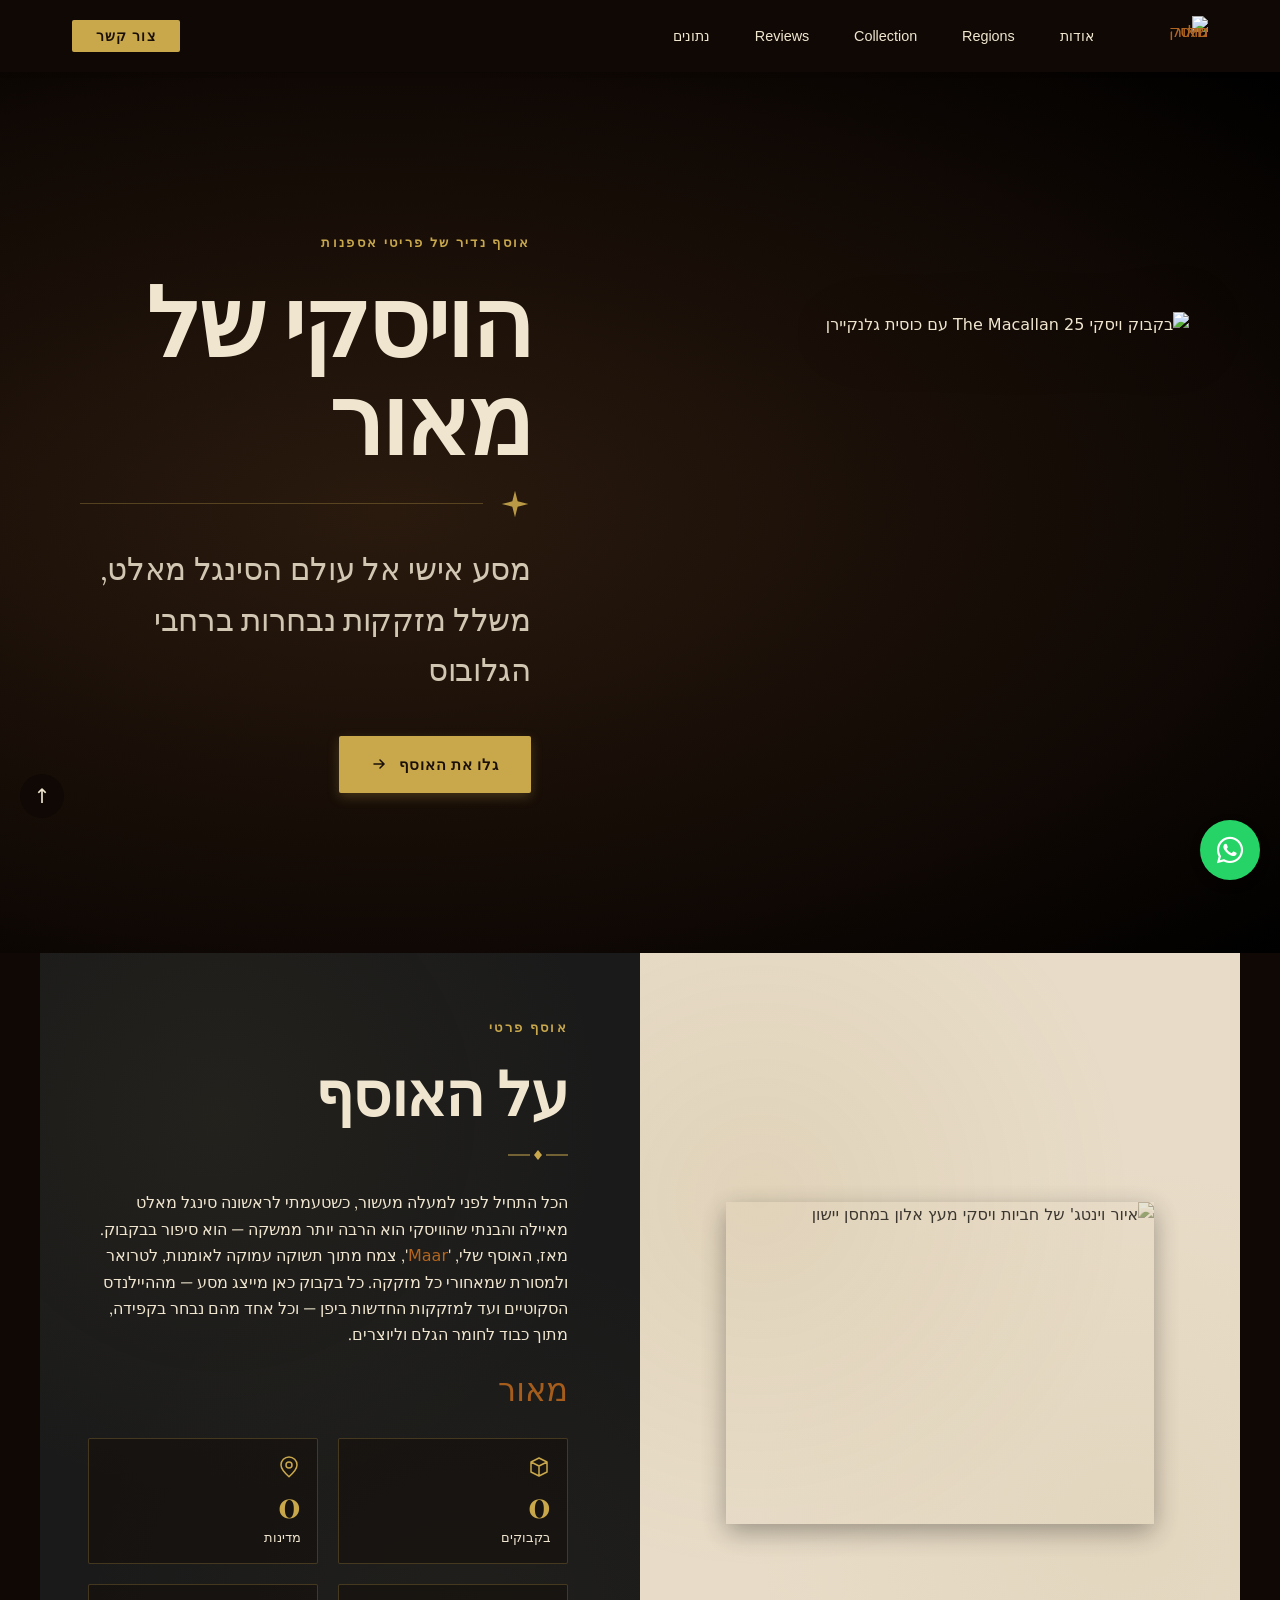
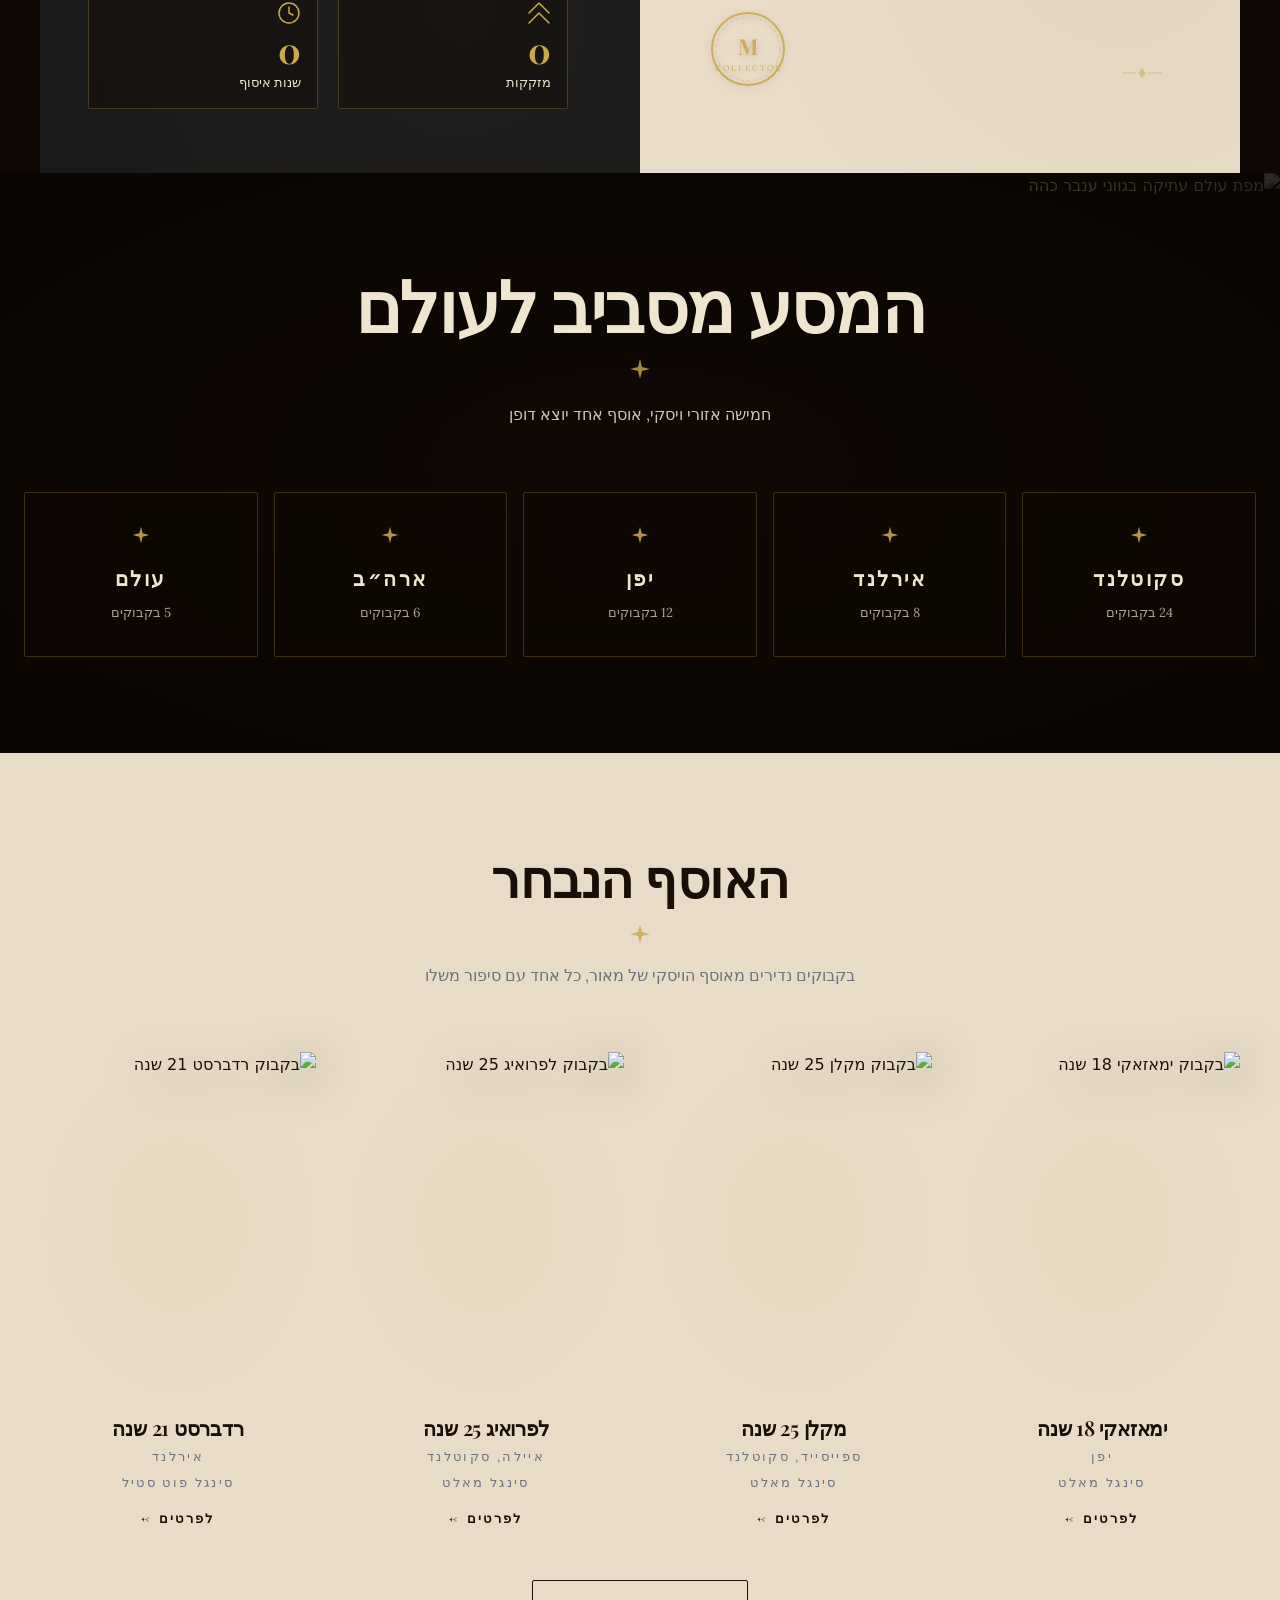
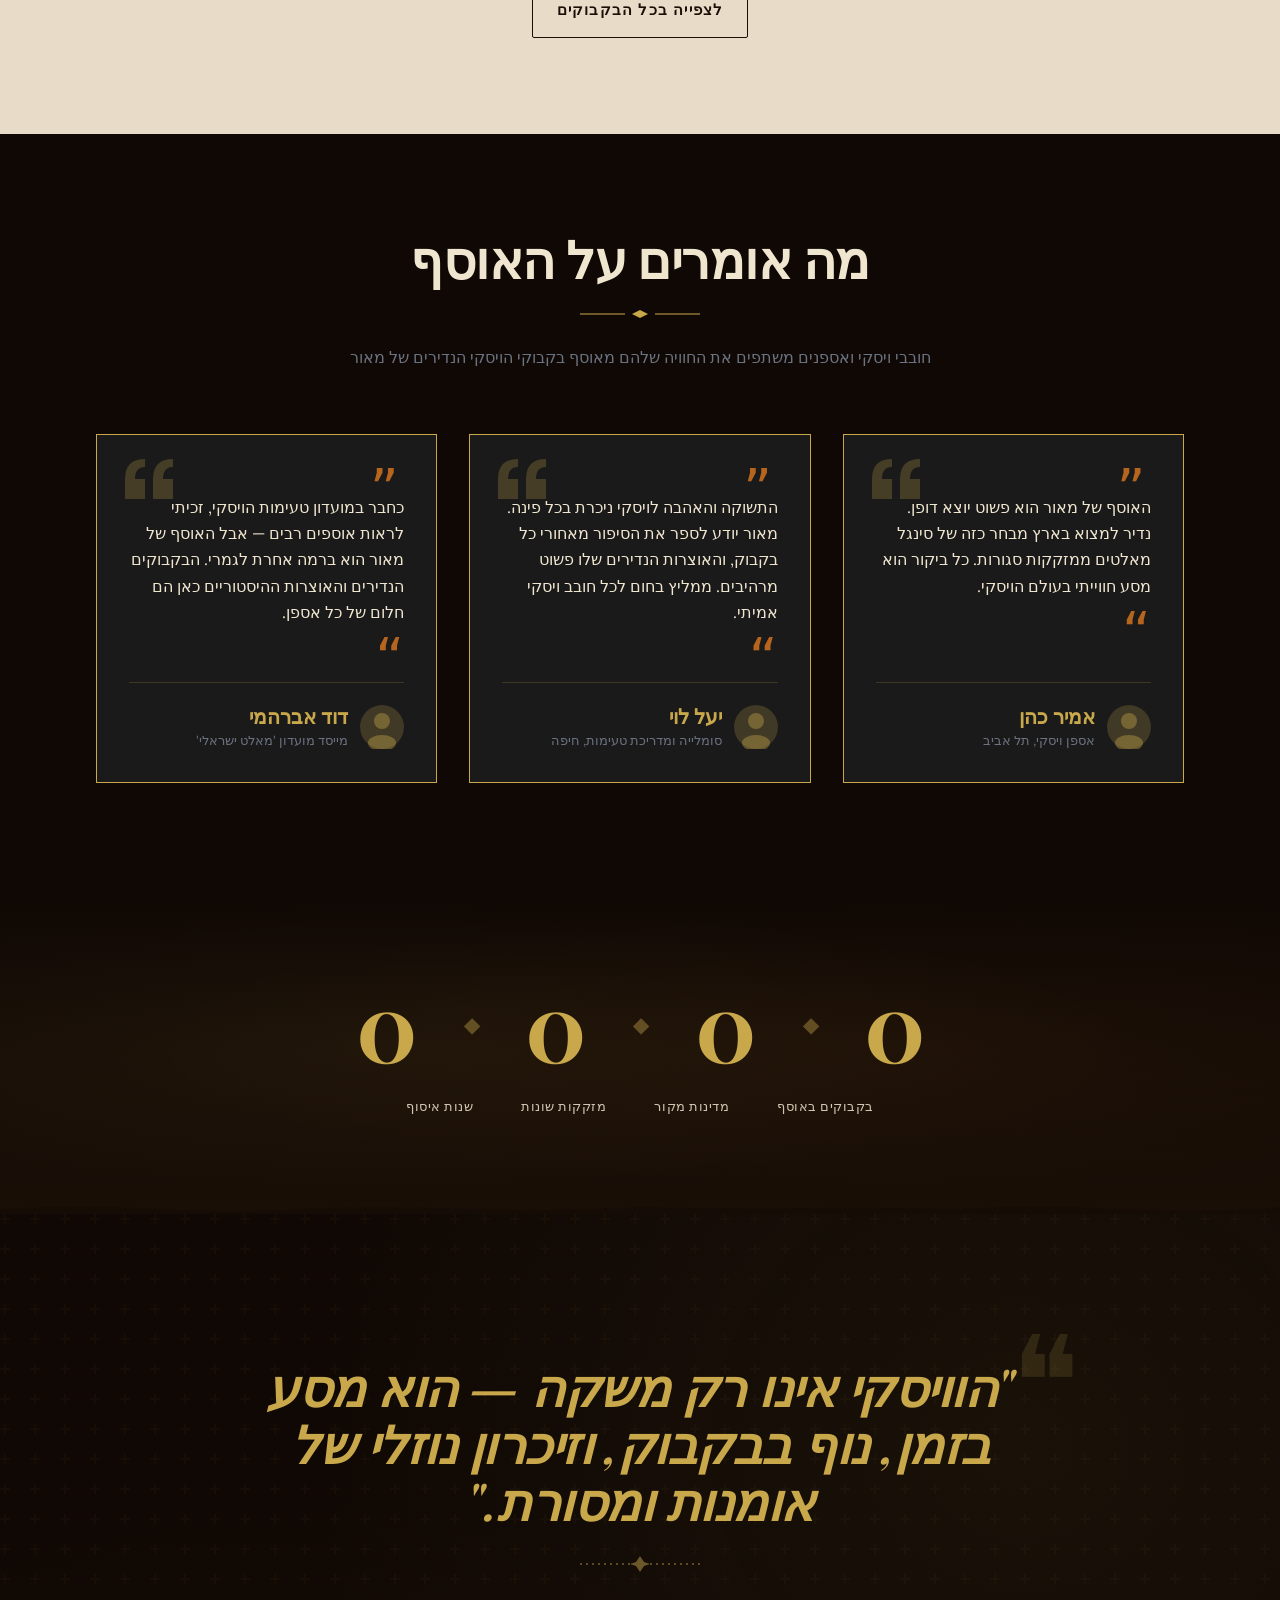
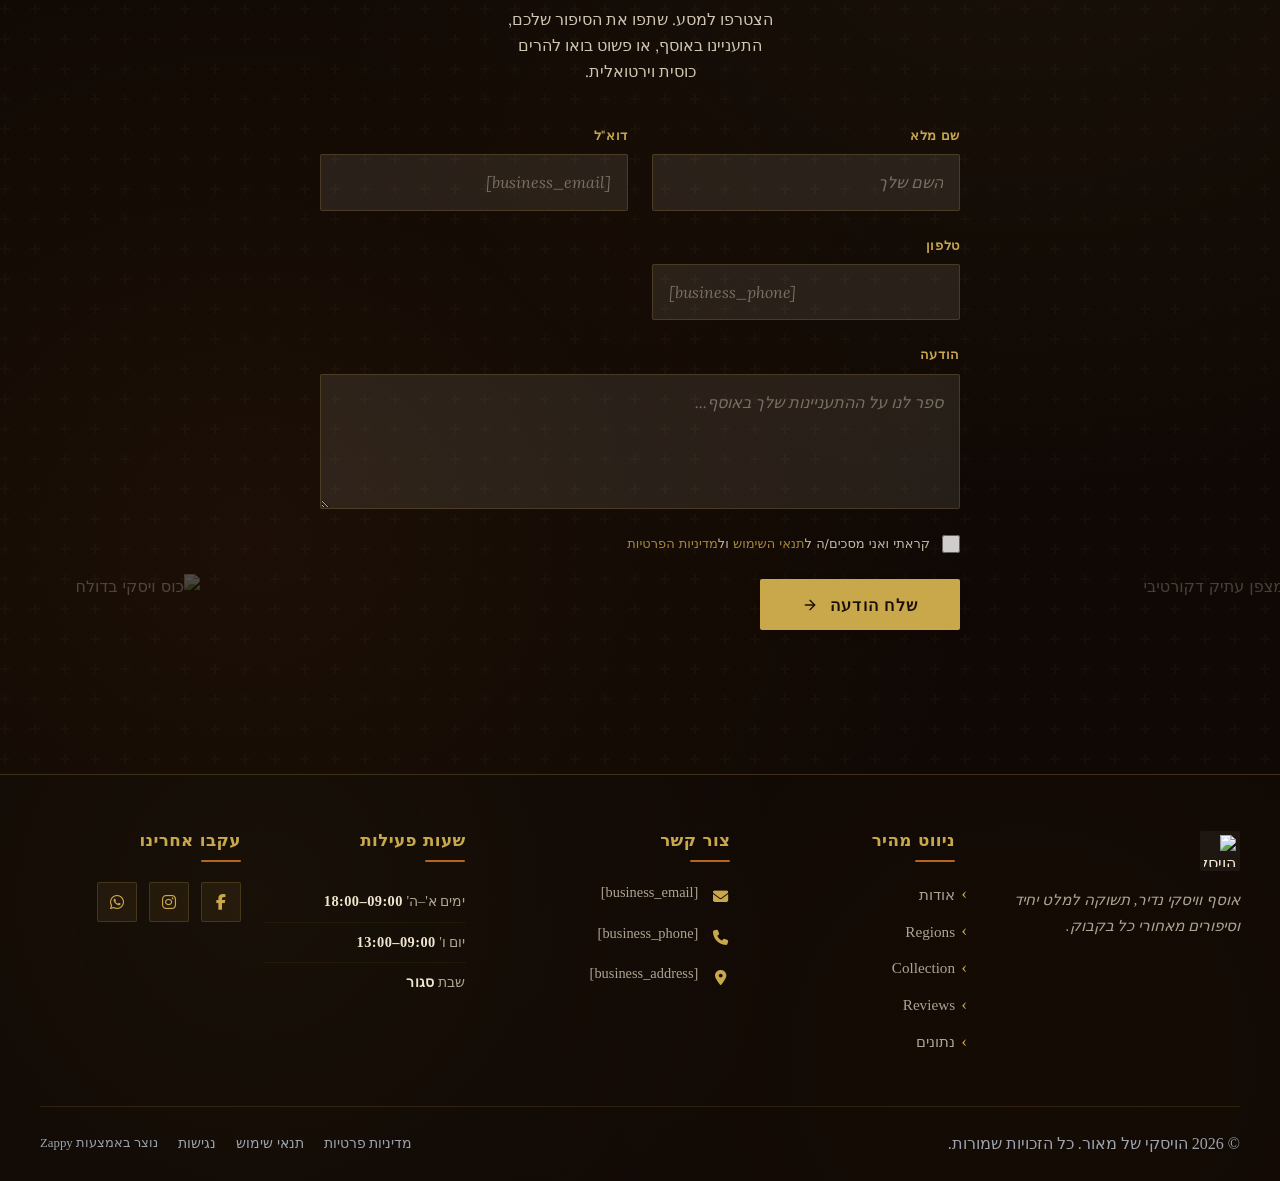
==== index.html @ 49fee096 "Initial website commit" ====
<!DOCTYPE html><html lang="he" dir="rtl"><head>
    <meta charset="UTF-8">
    <meta name="viewport" content="width=device-width, initial-scale=1.0">
    <meta name="robots" content="index, follow">
    <title>גלו את אוסף הוויסקי הנדיר שלי — הויסקי של מאור</title>
    <meta name="description" content="צללו לאוסף ויסקי נדיר ישראלי מלא תשוקה. בקבוקים יוקרתיים ממזקקות מובילות, סיפורי טעם ומורשת. היכנסו עכשיו והתחילו לגלות עולם של אומנות וטעם!">
    <meta name="keywords" content="אוסף ויסקי נדיר ישראל, הויסקי של מאור, אספני ויסקי בישראל, בקבוקי ויסקי נדירים למכירה, אוסף ויסקי יוקרתי">
    
    <!-- Favicons -->
    <link rel="icon" type="image/x-icon" href="/assets/favicon.ico">
    <link rel="icon" type="image/png" sizes="16x16" href="/assets/favicon-16x16.png">
    <link rel="icon" type="image/png" sizes="32x32" href="/assets/favicon-32x32.png">
    <link rel="icon" type="image/png" sizes="48x48" href="/assets/favicon-48x48.png">
    <link rel="icon" type="image/png" sizes="192x192" href="/assets/favicon-192x192.png">
    <link rel="icon" type="image/png" sizes="512x512" href="/assets/favicon-512x512.png">
    <link rel="apple-touch-icon" href="/assets/apple-touch-icon.png">
    <!-- Zappy Analytics -->
<script>
(function() {
  'use strict';
  
  // Configuration
  var config = {
    websiteId: '8f0f7f8a-21f5-4fd7-953d-d8bf0e434a1a',
    apiUrl: 'https://qaapi.zappy5.com/api/analytics/track',
    sessionDuration: 30 * 60 * 1000, // 30 minutes
    visitorDuration: 30 * 24 * 60 * 60 * 1000, // 30 days
    trackPageViews: true,
    trackClicks: true,
    trackFormSubmissions: true
  };
  
  // Generate or retrieve persistent visitor ID (30 days)
  function getVisitorId() {
    var visitorKey = 'zappy_visitor_' + config.websiteId;
    var visitor = null;
    
    try {
      visitor = localStorage.getItem(visitorKey);
      if (visitor) {
        var visitorData = JSON.parse(visitor);
        var now = Date.now();
        
        // Check if visitor ID is still valid (30 days)
        if (now - visitorData.created < config.visitorDuration) {
          // Update last seen timestamp
          visitorData.lastSeen = now;
          localStorage.setItem(visitorKey, JSON.stringify(visitorData));
          return visitorData.id;
        }
      }
    } catch (e) {
      console.warn('Zappy Analytics: LocalStorage not available');
    }
    
    // Generate new visitor ID
    var newVisitorId = 'zv_' + Date.now() + '_' + Math.random().toString(36).substr(2, 9);
    
    try {
      localStorage.setItem(visitorKey, JSON.stringify({
        id: newVisitorId,
        created: Date.now(),
        lastSeen: Date.now()
      }));
    } catch (e) {
      // Continue without local storage
    }
    
    return newVisitorId;
  }
  
  // Generate or retrieve session ID (30 minutes)
  function getSessionId() {
    var sessionKey = 'zappy_session_' + config.websiteId;
    var session = null;
    
    try {
      session = sessionStorage.getItem(sessionKey);
      if (session) {
        var sessionData = JSON.parse(session);
        var now = Date.now();
        
        // Check if session is still valid
        if (now - sessionData.timestamp < config.sessionDuration) {
          // Update timestamp
          sessionData.timestamp = now;
          sessionStorage.setItem(sessionKey, JSON.stringify(sessionData));
          return sessionData.id;
        }
      }
    } catch (e) {
      console.warn('Zappy Analytics: SessionStorage not available');
    }
    
    // Generate new session ID
    var newSessionId = 'zs_' + Date.now() + '_' + Math.random().toString(36).substr(2, 9);
    
    try {
      sessionStorage.setItem(sessionKey, JSON.stringify({
        id: newSessionId,
        timestamp: Date.now()
      }));
    } catch (e) {
      // Continue without session storage
    }
    
    return newSessionId;
  }
  
  var visitorId = getVisitorId();
  var sessionId = getSessionId();
  
  // Site Optimization Agent — visual heatmap helpers
  function getBandAnchor(el) {
    var node = el;
    while (node && node !== document.body) {
      if (node.getAttribute && node.getAttribute('data-band-index') != null) {
        return { bandIndex: node.getAttribute('data-band-index'), sectionId: node.id || null };
      }
      node = node.parentElement;
    }
    node = el;
    while (node && node !== document.body) {
      if (node.tagName === 'SECTION' && node.id) {
        return { bandIndex: null, sectionId: node.id };
      }
      node = node.parentElement;
    }
    return { bandIndex: null, sectionId: null };
  }
  function heatmapFields(el, e) {
    var anchor = getBandAnchor(el);
    return {
      x: Math.round((e && e.pageX) || 0),
      y: Math.round((e && e.pageY) || 0),
      bandIndex: anchor.bandIndex,
      sectionId: anchor.sectionId
    };
  }
  function mergeFields(base, extra) {
    for (var k in extra) { if (Object.prototype.hasOwnProperty.call(extra, k)) base[k] = extra[k]; }
    return base;
  }
  // Track an event
  function trackEvent(eventType, data) {
    data = data || {};
    
    var eventData = {
      website_id: config.websiteId,
      event_type: eventType,
      page_path: window.location.pathname,
      referrer: document.referrer || 'direct',
      visitor_id: visitorId,
      session_id: sessionId,
      metadata: data
    };
    
    // Use sendBeacon if available (better for page unload events)
    if (navigator.sendBeacon) {
      var blob = new Blob([JSON.stringify(eventData)], { type: 'application/json' });
      navigator.sendBeacon(config.apiUrl, blob);
    } else {
      // Fallback to fetch
      fetch(config.apiUrl, {
        method: 'POST',
        headers: {
          'Content-Type': 'application/json'
        },
        body: JSON.stringify(eventData),
        keepalive: true
      }).catch(function(error) {
        console.warn('Zappy Analytics: Failed to track event', error);
      });
    }
  }
  
  // Track page view
  if (config.trackPageViews) {
    trackEvent('pageview', {
      title: document.title,
      url: window.location.href
    });
  }
  
  // Track clicks on important elements
  if (config.trackClicks) {
    document.addEventListener('click', function(e) {
      var target = e.target;
      
      // Track button clicks (counted as actions)
      if (target.tagName === 'BUTTON' || target.closest('button')) {
        var button = target.tagName === 'BUTTON' ? target : target.closest('button');
        var clickMeta = {
          element: 'button',
          text: button.textContent.trim().substring(0, 100),
          id: button.id || null,
          class: button.className || null
        };
        mergeFields(clickMeta, heatmapFields(button, e));
        trackEvent('click', clickMeta);
      }
      
      // Track link clicks (navigation - not counted as actions)
      else if (target.tagName === 'A' || target.closest('a')) {
        var link = target.tagName === 'A' ? target : target.closest('a');
        var navMeta = {
          element: 'link',
          text: link.textContent.trim().substring(0, 100),
          href: link.href,
          external: link.hostname !== window.location.hostname
        };
        mergeFields(navMeta, heatmapFields(link, e));
        trackEvent('navigation', navMeta);
      }
    }, true);
  }
  
  // Track scroll depth milestones (visual heatmap reach signal)
  (function() {
    var milestones = [25, 50, 75, 100];
    var fired = {};
    var maxDepth = 0;
    function computeDepth() {
      var doc = document.documentElement;
      var scrollable = (doc.scrollHeight - window.innerHeight);
      if (scrollable <= 0) return 100;
      return Math.min(100, Math.round(((window.scrollY || window.pageYOffset || 0) / scrollable) * 100));
    }
    var ticking = false;
    function onScroll() {
      if (ticking) return;
      ticking = true;
      window.requestAnimationFrame(function() {
        var depth = computeDepth();
        if (depth > maxDepth) maxDepth = depth;
        for (var i = 0; i < milestones.length; i++) {
          var m = milestones[i];
          if (depth >= m && !fired[m]) {
            fired[m] = true;
            trackEvent('scroll_depth', { milestone: m, maxDepthPct: maxDepth });
          }
        }
        ticking = false;
      });
    }
    window.addEventListener('scroll', onScroll, { passive: true });
  })();
  
  // Track form submissions
  if (config.trackFormSubmissions) {
    document.addEventListener('submit', function(e) {
      var form = e.target;
      
      trackEvent('form_submit', {
        form_id: form.id || null,
        form_name: form.name || null,
        form_action: form.action || null,
        form_method: form.method || 'GET'
      });
    }, true);
  }
  
  // Track time on page (send on page unload)
  var pageLoadTime = Date.now();
  
  window.addEventListener('beforeunload', function() {
    var timeOnPage = Math.floor((Date.now() - pageLoadTime) / 1000); // in seconds
    
    trackEvent('page_unload', {
      time_on_page: timeOnPage,
      page_path: window.location.pathname
    });
  });
  
  // Expose tracking function globally for custom events
  window.zappyAnalytics = {
    track: trackEvent,
    getVisitorId: function() { return visitorId; },
    getSessionId: function() { return sessionId; }
  };
  
})();
</script>
<!-- End Zappy Analytics -->
    <meta property="og:title" content="גלו את אוסף הוויסקי הנדיר שלי — הויסקי של מאור">
    <meta property="og:description" content="צללו לאוסף ויסקי נדיר ישראלי מלא תשוקה. בקבוקים יוקרתיים ממזקקות מובילות, סיפורי טעם ומורשת. היכנסו עכשיו והתחילו לגלות עולם של אומנות וטעם!">
    <meta name="twitter:card" content="summary_large_image">
    <meta name="twitter:title" content="גלו את אוסף הוויסקי הנדיר שלי — הויסקי של מאור">
    <meta name="twitter:description" content="צללו לאוסף ויסקי נדיר ישראלי מלא תשוקה. בקבוקים יוקרתיים ממזקקות מובילות, סיפורי טעם ומורשת. היכנסו עכשיו והתחילו לגלות עולם של אומנות וטעם!">
    <meta property="og:type" content="website">
  <meta property="og:locale" content="he_IL">
  
  
  
  
  
  <link rel="stylesheet" href="https://fonts.googleapis.com/css2?family=Playfair+Display:wght@400;500;600;700&amp;family=Lora:wght@400;500;600;700&amp;family=Caveat:wght@400;600;700&amp;display=swap">
  <script defer="" data-zappy-gsap="https://cdnjs.cloudflare.com/ajax/libs/gsap/3.13.0/gsap.min.js" src="https://cdnjs.cloudflare.com/ajax/libs/gsap/3.13.0/gsap.min.js"></script>
  <script defer="" data-zappy-gsap="https://cdnjs.cloudflare.com/ajax/libs/gsap/3.13.0/ScrollTrigger.min.js" src="https://cdnjs.cloudflare.com/ajax/libs/gsap/3.13.0/ScrollTrigger.min.js"></script>
  <link rel="preconnect" href="https://fonts.googleapis.com">
  <link rel="preconnect" href="https://fonts.gstatic.com" crossorigin="">
  <style>
    .skip-link { position: absolute; top: 0; left: 0; transform: translateY(-200%); padding: 12px 18px; background: var(--bg-dark, #1a1a1a); color: var(--text-light, #fff); font-weight: 600; border-radius: 0 0 8px 0; z-index: 10000; }
    .skip-link:focus { transform: none; outline: 2px solid var(--ring, #fff); outline-offset: 2px; }
    :focus-visible { outline: 2px solid var(--ring, currentColor); outline-offset: 3px; }
  </style>


  
    <!-- Favicons -->
    <link rel="icon" type="image/x-icon" href="/assets/favicon.ico">
    <link rel="icon" type="image/png" sizes="16x16" href="/assets/favicon-16x16.png">
    <link rel="icon" type="image/png" sizes="32x32" href="/assets/favicon-32x32.png">
    <link rel="icon" type="image/png" sizes="48x48" href="/assets/favicon-48x48.png">
    <link rel="icon" type="image/png" sizes="192x192" href="/assets/favicon-192x192.png">
    <link rel="icon" type="image/png" sizes="512x512" href="/assets/favicon-512x512.png">
    <link rel="apple-touch-icon" href="/assets/apple-touch-icon.png">
    <!-- Cookie Consent -->
    <link rel="stylesheet" href="https://cdn.jsdelivr.net/npm/vanilla-cookieconsent@3/dist/cookieconsent.css">
    <!-- Mickidum Accessibility Toolbar lazy-loaded by runtime -->
    <style id="zappy-critical-above-fold-css">
html{box-sizing:border-box;-webkit-text-size-adjust:100%}*,*::before,*::after{box-sizing:inherit}body{margin:0;min-width:320px;overflow-x:clip}img,svg,video{max-width:100%;height:auto}main{display:block}.container{width:min(100% - 32px,1200px);margin-inline:auto}.navbar,nav.navbar,header .navbar,header[role="banner"]{position:relative;z-index:1000;width:100%}.nav-container,.navbar .container{display:flex;align-items:center;justify-content:space-between;min-height:64px}.logo,.logo-link img{display:block;width:35px;height:35px;object-fit:contain}.nav-menu,#navMenu{list-style:none}.fa,.fas,.far,.fab,.fa-solid,.fa-regular,.fa-brands{display:inline-block;min-width:1em;text-align:center}html:not(#zappy-noop)[data-zappy-site-type="ecommerce"] .phone-header-btn,html:not(#zappy-noop) .navbar:has(.nav-ecommerce-icons)>.phone-header-btn{display:none!important;visibility:hidden!important;width:0!important;height:0!important;pointer-events:none!important}.hero-section,.index-hero-section,section[class*="hero"]{position:relative;overflow:hidden;min-height:560px}.hero-bg-wrapper,.hero-bg-image,section[class*="hero"] [class*="hero-bg"]{position:absolute;inset:0;width:100%;height:100%}.hero-bg-wrapper img,.hero-bg-image img,section[class*="hero"] [data-hero-bg],section[class*="hero"] img[data-hero-background="true"]{width:100%!important;height:100%!important;object-fit:cover!important;display:block}.hero-content,section[class*="hero"] .container{position:relative;z-index:2}@media(max-width:768px){:root{--header-height:72px;--total-header-height:72px;--zappy-mobile-menu-top:72px}html[data-zappy-site-type="ecommerce"] body{padding-top:var(--total-header-height,72px)}html[data-zappy-site-type="ecommerce"] body>nav.navbar,html[data-zappy-site-type="ecommerce"] body>.navbar:not(.zappy-catalog-menu){position:fixed!important;top:0;left:0;right:0;z-index:100000;width:100%;margin-bottom:0}.zappy-catalog-menu{position:fixed;top:var(--header-height,72px);left:0;right:0;z-index:99999}.nav-container,.navbar .container{min-height:60px}.nav-menu,#navMenu{max-width:100vw;overflow-x:hidden}.hero-section,.index-hero-section,section[class*="hero"]{min-height:100svh}.hero-bg-wrapper,.hero-bg-image,.hero-scrim{min-height:100svh}}
</style>
    <link rel="preload" href="/styles.css" as="style">
    <link rel="stylesheet" href="/styles.css" media="print" onload="this.media='all'">
    <noscript><link rel="stylesheet" href="/styles.css"></noscript>
    
    <script>window.ZAPPY_WEBSITE_ID = "8f0f7f8a-21f5-4fd7-953d-d8bf0e434a1a"; window.ZAPPY_API_BASE = "https://qaapi.zappy5.com";</script>
    <link rel="preload" as="image" href="/assets/site-index-hero-hero-image-1.webp" fetchpriority="high">

    <style id="zappy-dropdown-submenu-styles">
      /* ========== DESKTOP DROPDOWN SUBMENU STYLES ========== */
      /* Base styles for dropdown submenus - parent must be positioned */
      .nav-menu li:has(.sub-menu), nav li:has(.sub-menu), .navbar li:has(.sub-menu), #navMenu li:has(.sub-menu) { position: relative; }
      /* Submenu base - hidden by default */
      .nav-menu .sub-menu, nav .sub-menu, .navbar .sub-menu, #navMenu .sub-menu { display: block !important; position: absolute !important; top: 100%; left: 0; min-width: 220px; background: white; border-radius: 8px; box-shadow: 0 8px 25px rgba(0,0,0,0.15); padding: 8px 0; opacity: 0; visibility: hidden; transform: translateY(10px); transition: all 0.3s ease; z-index: 1000; list-style: none; pointer-events: none; }
      /* CRITICAL: Desktop hover styles to show dropdown */
      .nav-menu li:hover > .sub-menu, nav li:hover > .sub-menu, .navbar li:hover > .sub-menu, #navMenu li:hover > .sub-menu { opacity: 1 !important; visibility: visible !important; transform: translateY(0) !important; pointer-events: auto !important; }
      /* Submenu item styling */
      .sub-menu li { list-style: none; margin: 0; padding: 0; }
      .sub-menu a { display: block !important; padding: 10px 16px !important; color: var(--text-dark, #333) !important; font-weight: 500; text-decoration: none; white-space: nowrap; transition: background-color 0.2s; }
      .sub-menu .zappy-nav-child > a { padding-left: 28px !important; font-size: 0.9em !important; opacity: 0.85 !important; }
      [dir="rtl"] .sub-menu .zappy-nav-child > a, html[lang="he"] .sub-menu .zappy-nav-child > a, html[lang="ar"] .sub-menu .zappy-nav-child > a { padding-left: 10px !important; padding-right: 28px !important; }
      .sub-menu .zappy-nav-parent > a { font-weight: 600 !important; }
      .sub-menu a:hover { background-color: #f5f5f5; }
      /* RTL (Hebrew/Arabic) dropdown positioning */
      [dir="rtl"] .nav-menu .sub-menu, [dir="rtl"] nav .sub-menu, [dir="rtl"] .navbar .sub-menu, html[lang="he"] .nav-menu .sub-menu, html[lang="he"] nav .sub-menu, html[lang="he"] .navbar .sub-menu, html[lang="ar"] .nav-menu .sub-menu, html[lang="ar"] nav .sub-menu, html[lang="ar"] .navbar .sub-menu { left: auto !important; right: 0 !important; }
      /* Hide empty dropdown menus (exclude catalog sub-menus that use <a> children instead of <li>) */
      .sub-menu:empty, .sub-menu:not(:has(li:not(.zappy-hidden-menu-item))):not(:has(> a)), .sub-menu:not(:has(li)):not(:has(> a)) { display: none !important; opacity: 0 !important; visibility: hidden !important; pointer-events: none !important; }
      /* Desktop: show submenu on Menu Group hover */
      li:has(.menu-group-title):hover > .sub-menu { opacity: 1 !important; visibility: visible !important; transform: translateY(0) !important; pointer-events: auto !important; }
      /* Menu Group title styling */
      .nav-menu > li > .menu-group-title, #navMenu > li > .menu-group-title { display: inline-block; padding: 0.5rem 1rem; cursor: default; user-select: none; }
      
      /* ========== MOBILE SUBMENU STYLES ========== */
      @media (max-width: 768px) {
        .nav-menu .sub-menu, nav .sub-menu, .navbar .sub-menu, #navMenu .sub-menu { position: static !important; transform: none !important; box-shadow: none !important; background: transparent !important; max-height: 0; overflow: hidden; opacity: 0; visibility: hidden; transition: max-height 0.3s ease, opacity 0.3s ease; padding: 0 !important; border-radius: 0 !important; }
        .navbar .sub-menu.mobile-expanded, .nav-menu .sub-menu.mobile-expanded, #navMenu .sub-menu.mobile-expanded { max-height: none !important; overflow-y: visible !important; opacity: 1 !important; visibility: visible !important; padding: 8px 0 8px 16px !important; }
        [dir="rtl"] .sub-menu.mobile-expanded, html[lang="he"] .sub-menu.mobile-expanded { padding: 8px 16px 8px 0 !important; }
        /* Disable hover behavior on mobile */
        .nav-menu li:hover > .sub-menu, nav li:hover > .sub-menu, .navbar li:hover > .sub-menu, #navMenu li:hover > .sub-menu { opacity: 0; visibility: hidden; pointer-events: none; }
        .nav-menu li > .sub-menu.mobile-expanded, nav li > .sub-menu.mobile-expanded, .navbar li > .sub-menu.mobile-expanded, #navMenu li > .sub-menu.mobile-expanded { opacity: 1 !important; visibility: visible !important; pointer-events: auto !important; }
        .nav-menu li:has(.sub-menu), nav li:has(.sub-menu), .navbar li:has(.sub-menu), #navMenu li:has(.sub-menu) { display: flex !important; flex-wrap: wrap !important; align-items: center !important; position: relative !important; min-height: 44px !important; }
        .nav-menu li:has(.sub-menu) > a, nav li:has(.sub-menu) > a, .navbar li:has(.sub-menu) > a, #navMenu li:has(.sub-menu) > a { flex: 1 !important; min-width: 0 !important; }
        .nav-menu li:has(.sub-menu) > .menu-group-title, nav li:has(.sub-menu) > .menu-group-title, .navbar li:has(.sub-menu) > .menu-group-title, #navMenu li:has(.sub-menu) > .menu-group-title { flex: 1 !important; min-width: 0 !important; padding: 0 !important; line-height: inherit !important; }
        .nav-menu li:has(.sub-menu) > .sub-menu, nav li:has(.sub-menu) > .sub-menu, .navbar li:has(.sub-menu) > .sub-menu, #navMenu li:has(.sub-menu) > .sub-menu { flex-basis: 100% !important; width: 100% !important; }
        .nav-menu li:has(.sub-menu) > a [class*="chevron"], .nav-menu li:has(.sub-menu) > a [class*="arrow"], .nav-menu li:has(.sub-menu) > a .fa-chevron-down, .nav-menu li:has(.sub-menu) > a .fa-angle-down, nav li:has(.sub-menu) > a [class*="chevron"], nav li:has(.sub-menu) > a [class*="arrow"], #navMenu li:has(.sub-menu) > a [class*="chevron"], #navMenu li:has(.sub-menu) > a [class*="arrow"] { display: none !important; visibility: hidden !important; }
        .mobile-submenu-toggle { display: flex !important; align-items: center !important; justify-content: center !important; width: 44px !important; height: auto !important; background: transparent !important; border: none !important; cursor: pointer !important; color: var(--text-light) !important; position: static !important; flex-shrink: 0 !important; align-self: stretch !important; z-index: 2 !important; padding: 0 !important; margin: 0 !important; }
        .mobile-submenu-toggle::after { content: '' !important; width: 0 !important; height: 0 !important; border-left: 6px solid transparent !important; border-right: 6px solid transparent !important; border-top: 7px solid currentColor !important; transition: transform 0.3s ease !important; }
        .mobile-submenu-toggle.expanded::after { transform: rotate(180deg) !important; }
        .sub-menu a { padding: 10px 0 !important; display: block !important; color: var(--text-light) !important; white-space: normal !important; }
        .sub-menu .zappy-nav-child > a { padding-left: 28px !important; font-size: 0.9em !important; opacity: 0.85 !important; }
        [dir="rtl"] .sub-menu .zappy-nav-child > a, html[lang="he"] .sub-menu .zappy-nav-child > a, html[lang="ar"] .sub-menu .zappy-nav-child > a { padding-left: 0 !important; padding-right: 28px !important; }
        .sub-menu .zappy-nav-parent > a { font-weight: 600 !important; }
        .nav-menu.active, #navMenu.active { max-width: 100vw !important; overflow-x: hidden !important; box-sizing: border-box !important; }
        .navbar .sub-menu li a, nav.navbar .sub-menu li a, .zappy-products-dropdown .sub-menu a { color: var(--text-light) !important; }
      }
      @media (min-width: 769px) { .mobile-submenu-toggle { display: none !important; } }
    </style>

    <style id="zappy-widget-visibility">
      html[dir="rtl"] .whatsapp-float { right: 20px !important; left: auto !important; }
      html[dir="ltr"] .whatsapp-float, html:not([dir]) .whatsapp-float { left: 20px !important; right: auto !important; }
      html[dir="rtl"] #mic-access-tool-general-button, html[dir="rtl"] .mic-access-tool-general-button,
      html[dir="rtl"] #mic-init-access-tool .mic-access-tool-general-button,
      html[dir="rtl"] #mic-init-access-tool #mic-access-tool-general-button,
      html[dir="rtl"] ._access-icon { left: 20px !important; right: auto !important; }
      html[dir="ltr"] #mic-access-tool-general-button, html[dir="ltr"] .mic-access-tool-general-button,
      html[dir="ltr"] #mic-init-access-tool .mic-access-tool-general-button,
      html[dir="ltr"] #mic-init-access-tool #mic-access-tool-general-button,
      html[dir="ltr"] ._access-icon,
      html:not([dir]) #mic-access-tool-general-button, html:not([dir]) .mic-access-tool-general-button,
      html:not([dir]) #mic-init-access-tool .mic-access-tool-general-button,
      html:not([dir]) #mic-init-access-tool #mic-access-tool-general-button,
      html:not([dir]) ._access-icon { right: 20px !important; left: auto !important; }
      @media (max-width: 768px) { .whatsapp-float { display: flex !important; } }
      @media (min-width: 769px) { .whatsapp-float { display: flex !important; } }
      @media (max-width: 768px) {
        #mic-access-tool-general-button, .mic-access-tool-general-button,
        #mic-init-access-tool .mic-access-tool-general-button, #mic-init-access-tool #mic-access-tool-general-button,
        ._access-icon { display: flex !important; visibility: visible !important; opacity: 1 !important; pointer-events: auto !important; }
        #mic-access-tool-box.opened-mic-access-tool, .mic-access-tool-box.opened-mic-access-tool,
        #mic-init-access-tool #mic-access-tool-box.opened-mic-access-tool {
          visibility: visible !important; opacity: 1 !important; pointer-events: auto !important;
        }
      }
      @media (min-width: 769px) {
        #mic-access-tool-general-button, .mic-access-tool-general-button,
        #mic-init-access-tool .mic-access-tool-general-button, #mic-init-access-tool #mic-access-tool-general-button,
        ._access-icon { display: flex !important; visibility: visible !important; opacity: 1 !important; pointer-events: auto !important; }
        #mic-access-tool-box.opened-mic-access-tool, .mic-access-tool-box.opened-mic-access-tool,
        #mic-init-access-tool #mic-access-tool-box.opened-mic-access-tool {
          visibility: visible !important; opacity: 1 !important; pointer-events: auto !important;
        }
      }
    </style>
</head>
<body>
<a class="skip-link" href="#main">דלג לתוכן הראשי</a>
  <nav class="navbar" dir="rtl">
  <!-- Mobile buttons: MUST be direct children of .navbar (outside nav-container) -->
  <button class="mobile-toggle" id="mobileToggle" aria-label="Menu">
    <svg class="hamburger-icon" width="24" height="24" viewBox="0 0 24 24" fill="none">
      <path d="M3 12h18M3 6h18M3 18h18" stroke="currentColor" stroke-width="2" stroke-linecap="round"></path>
    </svg>
    <svg class="close-icon" width="24" height="24" viewBox="0 0 24 24" fill="none" style="display: none;">
      <path d="M18 6L6 18M6 6l12 12" stroke="currentColor" stroke-width="2" stroke-linecap="round"></path>
    </svg>
  </button>
  
  <button class="phone-header-btn" data-phone="[business_phone]" aria-label="Call">
    <svg width="20" height="20" viewBox="0 0 24 24" fill="currentColor">
      <path d="M22 16.92v3a2 2 0 0 1-2.18 2 19.79 19.79 0 0 1-8.63-3.07 19.5 19.5 0 0 1-6-6 19.79 19.79 0 0 1-3.07-8.67A2 2 0 0 1 4.11 2h3a2 2 0 0 1 2 1.72 12.84 12.84 0 0 0 .7 2.81 2 2 0 0 1-.45 2.11L8.09 9.91a16 16 0 0 0 6 6l1.27-1.27a2 2 0 0 1 2.11-.45 12.84 12.84 0 0 0 2.81.7A2 2 0 0 1 22 16.92z"></path>
    </svg>
  </button>

  <!-- nav-container: REQUIRED wrapper for layout elements (brand, menu, CTA) -->
  <div class="nav-container">
    <div class="nav-right-group"><div class="nav-brand">
      <a href="/" class="logo-link"><img class="logo" src="/assets/site-----image-1.webp" alt="הויסקי של מאור" decoding="async" width="35" height="35"></a>
    </div><ul class="nav-menu" id="navMenu"><li><a href="#about">אודות</a></li><li><a href="#locations">Regions</a></li><li><a href="#products">Collection</a></li><li><a href="#testimonials">Reviews</a></li><li><a href="#stats">נתונים</a></li><li class="mobile-contact-link nav-cta-mobile-item"><a href="#final-cta" class="nav-cta-btn">צור קשר</a></li></ul></div>
    
    
    
    <div class="nav-cta-container">
      <a href="#final-cta" class="nav-cta-btn">צור קשר</a>
    </div>
  </div>
</nav>
<script>

// Navbar Mobile Menu Toggle and Contrast Fix
(function() {
  // Use 'load' event instead of 'DOMContentLoaded' to ensure we run AFTER all other scripts
  window.addEventListener('load', function() {
    
    // FIX MOBILE BUTTON CONTRAST
    // Detect navbar background color and apply contrasting color to mobile buttons
    const navbar = document.querySelector('.navbar, nav, header');
    if (!navbar) {
      console.log('[Navbar] Navbar element not found');
      return;
    }
    
    // DECLARE VARIABLES EARLY to avoid Temporal Dead Zone errors
    // These are used in multiple places below
    let mobileToggle = document.getElementById('mobileToggle') ||
                       document.querySelector('.mobile-toggle') ||
                       document.querySelector('.hamburger') ||
                       document.querySelector('.hamburger-menu') ||
                       document.querySelector('.menu-toggle') ||
                       document.querySelector('.burger-menu') ||
                       document.querySelector('[aria-label="Menu"]') ||
                       document.querySelector('[aria-label="תפריט"]');
    
    const phoneBtn = document.querySelector('.phone-header-btn');
    
    const computedStyle = window.getComputedStyle(navbar);
    let bgColor = computedStyle.backgroundColor;
    
    console.log('[Navbar] Initial navbar background:', bgColor);
    
    // Check if background is transparent or rgba with 0 alpha
    const isTransparent = bgColor === 'transparent' || 
                         bgColor === 'rgba(0, 0, 0, 0)' ||
                         (bgColor.startsWith('rgba') && bgColor.includes(', 0)'));
    
    if (isTransparent) {
      // Check for background-image or gradient
      const bgImage = computedStyle.backgroundImage;
      if (bgImage && bgImage !== 'none') {
        console.log('[Navbar] Navbar has background image/gradient, using dark text');
        bgColor = 'rgb(240, 240, 240)'; // Assume light background
      } else {
        // Transparent navbar - check body background
        const bodyBg = window.getComputedStyle(document.body).backgroundColor;
        console.log('[Navbar] Navbar transparent, using body background:', bodyBg);
        bgColor = bodyBg;
      }
    }
    
    // Calculate luminance to determine if background is light or dark
    const rgb = bgColor.match(/\d+/g);
    if (rgb && rgb.length >= 3) {
      const r = parseInt(rgb[0]);
      const g = parseInt(rgb[1]);
      const b = parseInt(rgb[2]);
      const luminance = (0.299 * r + 0.587 * g + 0.114 * b) / 255;
      
      // Mobile button colors are set by Claude's AI-generated CSS (same as .nav-menu a)
      // No dynamic color overrides needed - colors come from the generated navbar CSS
      console.log('[Navbar] Mobile button colors preserved from Claude CSS (luminance:', luminance.toFixed(2) + ')');
      
      // FIX ICON SIZES - Ensure SVGs are properly sized and visible
      // INJECT CRITICAL CSS TO OVERRIDE ANY CONFLICTING RULES
      const criticalCSS = document.createElement('style');
      criticalCSS.id = 'zappy-mobile-nav-fix';
      const htmlLang = document.documentElement.lang || 'en';
      const htmlDir = document.documentElement.dir || 'ltr';
      // Check both dir attribute AND lang for RTL detection
      // dir="rtl" is the most reliable indicator
      const isRTL = htmlDir === 'rtl' || htmlLang === 'he' || htmlLang === 'ar';
      
      criticalCSS.textContent = `
        /* Hide mobile buttons on desktop, show only on mobile */
        @media (min-width: 769px) {
          .mobile-toggle,
          .phone-header-btn {
            display: none !important;
          }
        }
        
        /* Show and position mobile buttons correctly on mobile */
        @media (max-width: 768px) {
          .navbar,
          nav.navbar {
            min-height: 70px !important;
          }

          .mobile-toggle,
          .phone-header-btn {
            position: absolute !important;
            top: 0 !important;
            bottom: 0 !important;
            margin-top: auto !important;
            margin-bottom: auto !important;
            transform: none !important;
            z-index: 1001 !important;
            display: flex !important;
            align-items: center !important;
            justify-content: center !important;
            width: 36px !important;
            height: 36px !important;
            border-radius: 50% !important;
            border: none !important;
            cursor: pointer !important;
            padding: 6px !important;
            background: none !important;
            color: var(--nav-text, var(--text-light)) !important;
            touch-action: manipulation !important;
            -webkit-tap-highlight-color: transparent !important;
          }

          html[data-zappy-site-type="ecommerce"] .phone-header-btn,
          body[data-zappy-site-type="ecommerce"] .phone-header-btn,
          html[data-zappy-site-type="ecommerce"] header .phone-header-btn,
          html[data-zappy-site-type="ecommerce"] nav .phone-header-btn {
            display: none !important;
            visibility: hidden !important;
            width: 0 !important;
            height: 0 !important;
            min-width: 0 !important;
            overflow: hidden !important;
          }
          
          /* LTR positioning (default): hamburger LEFT, phone RIGHT */
          html:not([dir="rtl"]):not([lang="he"]):not([lang="ar"]) .mobile-toggle,
          html[dir="ltr"] .mobile-toggle {
            left: 12px !important;
            right: auto !important;
          }
          html:not([dir="rtl"]):not([lang="he"]):not([lang="ar"]) .phone-header-btn,
          html[dir="ltr"] .phone-header-btn {
            right: 12px !important;
            left: auto !important;
          }
          
          /* RTL positioning: hamburger RIGHT, phone LEFT */
          html[dir="rtl"] .mobile-toggle,
          html[lang="he"] .mobile-toggle,
          html[lang="ar"] .mobile-toggle {
            right: 12px !important;
            left: auto !important;
          }
          html[dir="rtl"] .phone-header-btn,
          html[lang="he"] .phone-header-btn,
          html[lang="ar"] .phone-header-btn {
            left: 12px !important;
            right: auto !important;
          }
          
          /* CRITICAL: Ensure nav-container has min-height on mobile */
          /* All children are positioned absolutely/fixed on mobile, so height:auto collapses to 0 */
          .nav-container {
            min-height: 70px !important;
            position: relative !important;
          }
          
          /* Ensure SVG icons are properly sized and inherit color */
          .mobile-toggle svg,
          .phone-header-btn svg {
            width: 24px !important;
            height: 24px !important;
            /* Don't force display - let JavaScript control hamburger/close toggle */
          }
          
          /* Reset nav-cta-container on mobile - remove desktop box-shadow/padding */
          /* that creates a visible ghost box when CTA button is hidden */
          .nav-cta-container {
            box-shadow: none !important;
            padding: 0 !important;
          }
          
          /* Hide nav-cta-container entirely on mobile when there's no lang-switcher */
          /* (only the CTA button is inside, and it's hidden on mobile) */
          .nav-cta-container:not(:has(.lang-switcher)) {
            display: none !important;
          }
          
          /* CRITICAL: Prevent hero image fade gradient from bleeding over headline text */
          /* The .image-fade-gradient has bottom: -30px (extends below parent) */
          /* On mobile stacked layout, this overlaps the h1 text below the image */
          .hero-image-column {
            overflow: hidden !important;
          }
          .image-fade-gradient {
            bottom: 0 !important;
          }
          
          /* Hide desktop language switcher on mobile - hamburger menu handles it */
          /* High specificity to override stored CSS */
          .lang-switcher,
          .nav-cta-container .lang-switcher,
          .nav-container .lang-switcher,
          .navbar .lang-switcher,
          .navbar .nav-cta-container .lang-switcher {
            display: none !important;
          }
        }
      `;
      
      // Remove existing fix if present and inject new one
      const existing = document.getElementById('zappy-mobile-nav-fix');
      if (existing) existing.remove();
      document.head.appendChild(criticalCSS);
      
      console.log('[Navbar] Critical CSS injected for mobile nav positioning');
      
      // ONLY apply inline positioning styles on mobile viewport
      // On desktop, the CSS handles hiding these buttons with display: none
      // Inline styles were breaking desktop layout by overriding CSS
      const isMobileViewport = window.innerWidth <= 768;
      
      if (mobileToggle) {
        // Icon sizing applies to all viewports for consistency
        const hamburgerIcon = mobileToggle.querySelector('.hamburger-icon');
        const closeIcon = mobileToggle.querySelector('.close-icon');
        
        if (hamburgerIcon) {
          hamburgerIcon.style.setProperty('width', '24px', 'important');
          hamburgerIcon.style.setProperty('height', '24px', 'important');
          hamburgerIcon.style.setProperty('display', 'block', 'important'); // Show hamburger by default
        }
        if (closeIcon) {
          closeIcon.style.setProperty('width', '24px', 'important');
          closeIcon.style.setProperty('height', '24px', 'important');
          closeIcon.style.setProperty('display', 'none', 'important'); // Hide close icon by default
        }
        
        // ONLY set positioning inline styles on mobile
        if (isMobileViewport) {
          mobileToggle.style.setProperty('position', 'absolute', 'important');
          mobileToggle.style.setProperty('top', '0', 'important');
          mobileToggle.style.setProperty('bottom', '0', 'important');
          mobileToggle.style.setProperty('margin-top', 'auto', 'important');
          mobileToggle.style.setProperty('margin-bottom', 'auto', 'important');
          mobileToggle.style.setProperty('transform', 'none', 'important');
          mobileToggle.style.setProperty('z-index', '1001', 'important');
          
          // Clear any inline left/right so CSS can take over based on html[dir]
          mobileToggle.style.removeProperty('left');
          mobileToggle.style.removeProperty('right');
          
          console.log('[Navbar] Mobile toggle positioning applied (mobile viewport)');
        } else {
          // On desktop, clear any positioning styles to let CSS handle it
          mobileToggle.style.removeProperty('position');
          mobileToggle.style.removeProperty('top');
          mobileToggle.style.removeProperty('transform');
          mobileToggle.style.removeProperty('z-index');
          mobileToggle.style.removeProperty('left');
          mobileToggle.style.removeProperty('right');
          console.log('[Navbar] Desktop viewport - cleared mobile toggle inline positioning');
        }
      }
      
      if (phoneBtn) {
        // Icon sizing applies to all viewports
        const phoneIcon = phoneBtn.querySelector('svg');
        if (phoneIcon) {
          phoneIcon.style.width = '24px';
          phoneIcon.style.height = '24px';
          phoneIcon.setAttribute('width', '24');
          phoneIcon.setAttribute('height', '24');
        }
        
        // ONLY set positioning inline styles on mobile
        if (isMobileViewport) {
          phoneBtn.style.setProperty('position', 'absolute', 'important');
          phoneBtn.style.setProperty('top', '0', 'important');
          phoneBtn.style.setProperty('bottom', '0', 'important');
          phoneBtn.style.setProperty('margin-top', 'auto', 'important');
          phoneBtn.style.setProperty('margin-bottom', 'auto', 'important');
          phoneBtn.style.setProperty('transform', 'none', 'important');
          phoneBtn.style.setProperty('z-index', '1001', 'important');
          
          // Clear any inline left/right so CSS can take over based on html[dir]
          phoneBtn.style.removeProperty('left');
          phoneBtn.style.removeProperty('right');
          
          console.log('[Navbar] Phone button positioning applied (mobile viewport)');
        } else {
          // On desktop, clear any positioning styles to let CSS handle it
          phoneBtn.style.removeProperty('position');
          phoneBtn.style.removeProperty('top');
          phoneBtn.style.removeProperty('transform');
          phoneBtn.style.removeProperty('z-index');
          phoneBtn.style.removeProperty('left');
          phoneBtn.style.removeProperty('right');
          console.log('[Navbar] Desktop viewport - cleared phone button inline positioning');
        }
      }
    } else {
      console.log('[Navbar] Could not parse background color:', bgColor);
    }
    
    // MOBILE MENU TOGGLE
    // Re-query in case DOM changed (mobileToggle already declared at top of function)
    mobileToggle = document.getElementById('mobileToggle') ||
                   document.querySelector('.mobile-toggle') ||
                   document.querySelector('.hamburger') ||
                   document.querySelector('.hamburger-menu') ||
                   document.querySelector('.menu-toggle') ||
                   document.querySelector('.burger-menu') ||
                   document.querySelector('[aria-label="Menu"]') ||
                   document.querySelector('[aria-label="תפריט"]');
    
    // EXPANDED SEARCH: Find nav menu by ID or class
    const navMenu = document.getElementById('navMenu') ||
                  document.querySelector('.nav-menu') ||
                  document.querySelector('.nav-links') ||
                  document.querySelector('nav ul:not(.submenu)');
    
    if (!mobileToggle || !navMenu) {
      console.log('[Navbar] Mobile toggle or menu not found:', { toggle: !!mobileToggle, menu: !!navMenu });
      return;
    }
    
    // Ensure navMenu has ID for CSS targeting
    if (!navMenu.id) {
      navMenu.id = 'navMenu';
    }
    
    console.log('[Navbar] Initializing mobile menu...');
    
    // Remove any existing event listeners by cloning the button
    const newToggle = mobileToggle.cloneNode(true);
    mobileToggle.parentNode.replaceChild(newToggle, mobileToggle);
    
    // Toggle menu handler (shared by click and touchend)
    function handleToggle(e) {
      e.preventDefault();
      e.stopPropagation();
      
      const hamburgerIcon = newToggle.querySelector('.hamburger-icon');
      const closeIcon = newToggle.querySelector('.close-icon');
      const isActive = navMenu.classList.contains('active');
      
      if (isActive) {
        // Close menu
        navMenu.classList.remove('active');
        if (hamburgerIcon) hamburgerIcon.style.setProperty('display', 'block', 'important');
        if (closeIcon) closeIcon.style.setProperty('display', 'none', 'important');
        document.body.style.overflow = '';
        document.body.classList.remove('menu-open');
        console.log('[Navbar] Menu closed');
      } else {
        // Open menu
        navMenu.classList.add('active');
        if (hamburgerIcon) hamburgerIcon.style.setProperty('display', 'none', 'important');
        if (closeIcon) closeIcon.style.setProperty('display', 'block', 'important');
        document.body.style.overflow = 'hidden';
        document.body.classList.add('menu-open');
        console.log('[Navbar] Menu opened');
      }
    }
    
    // Use click for desktop/emulation and touchend as iOS Safari fallback.
    // Prevent double-fire with a timestamp guard.
    var lastToggleTime = 0;
    function guardedToggle(e) {
      var now = Date.now();
      if (now - lastToggleTime < 300) return;
      lastToggleTime = now;
      handleToggle(e);
    }
    
    newToggle.addEventListener('click', guardedToggle);
    newToggle.addEventListener('touchend', guardedToggle);

    // Close the full-screen overlay menu on Escape
    document.addEventListener('keydown', function(e) {
      if ((e.key === 'Escape' || e.key === 'Esc') && navMenu.classList.contains('active')) {
        const hamburgerIcon = newToggle.querySelector('.hamburger-icon');
        const closeIcon = newToggle.querySelector('.close-icon');
        navMenu.classList.remove('active');
        if (hamburgerIcon) hamburgerIcon.style.setProperty('display', 'block', 'important');
        if (closeIcon) closeIcon.style.setProperty('display', 'none', 'important');
        document.body.style.overflow = '';
        document.body.classList.remove('menu-open');
        console.log('[Navbar] Menu closed (Escape)');
      }
    });
    
    // Close menu when clicking nav links (but NOT dropdown toggles)
    const navLinks = navMenu.querySelectorAll('a');
    navLinks.forEach(function(link) {
      link.addEventListener('click', function() {
        // Don't close if it's a dropdown child (unless it's a real navigation link)
        if (this.getAttribute('href') === '#') return;
        
        const hamburgerIcon = newToggle.querySelector('.hamburger-icon');
        const closeIcon = newToggle.querySelector('.close-icon');
        
        navMenu.classList.remove('active');
        if (hamburgerIcon) hamburgerIcon.style.setProperty('display', 'block', 'important');
        if (closeIcon) closeIcon.style.setProperty('display', 'none', 'important');
        document.body.style.overflow = '';
        document.body.classList.remove('menu-open');
        console.log('[Navbar] Menu closed (link clicked)');
      });
    });
    
    // DROPDOWN MENU TOGGLE (for mobile and touch devices)
    var dropdownToggles = navMenu.querySelectorAll('.dropdown-toggle');
    dropdownToggles.forEach(function(toggle) {
      toggle.addEventListener('click', function(e) {
        e.preventDefault();
        e.stopPropagation();
        var parent = this.closest('.nav-dropdown');
        if (!parent) return;
        
        // Close other open dropdowns at the same level
        var siblings = parent.parentNode.querySelectorAll('.nav-dropdown.open');
        siblings.forEach(function(sib) {
          if (sib !== parent) sib.classList.remove('open');
        });
        
        parent.classList.toggle('open');
        console.log('[Navbar] Dropdown toggled:', parent.classList.contains('open') ? 'open' : 'closed');
      });
    });
    
    // Close dropdowns when clicking outside
    document.addEventListener('click', function(e) {
      if (!e.target.closest('.nav-dropdown')) {
        var openDropdowns = document.querySelectorAll('.nav-dropdown.open');
        openDropdowns.forEach(function(dd) { dd.classList.remove('open'); });
      }
    });
    
    console.log('[Navbar] Dropdown handlers initialized for ' + dropdownToggles.length + ' dropdowns');
    
    // Phone button functionality (phoneBtn already declared at top of function)
    if (phoneBtn) {
      phoneBtn.addEventListener('click', function() {
        // Get phone number from placeholder in page or use default
        const phoneLinks = document.querySelectorAll('a[href^="tel:"]');
        const phoneNumber = phoneLinks.length > 0 
          ? phoneLinks[0].getAttribute('href').replace('tel:', '')
          : '[business_phone]';
        
        window.location.href = 'tel:' + phoneNumber;
        console.log('[Navbar] Phone button clicked');
      });
    }
    
    console.log('[Navbar] Mobile menu initialized successfully');
    
    // WhatsApp button visibility is now controlled via CSS (siteSettings).
    // No JS-based desktop hiding — the button is visible on both mobile and desktop by default.
  });
})();

</script>
  
  <main id="main">
    <section data-band-index="0" id="hero" class="editorial-section index-hero-section" data-layout-spec="בית-hero" data-hero-type="side-by-side">
  <div class="editorial-grid index-hero-grid">
    <figure class="editorial-media index-hero-media">
      <img loading="eager" fetchpriority="high" data-placeholder="index-hero-hero-image-1" data-context="The Macallan 25 Years Old single malt Scotch whisky bottle with gold foil capsule and white label, standing upright on a dark wooden disc base, accompanied by a Glencairn crystal glass filled with amber whisky. Composition: isolated cutout, eye-level, bottle centered-start with glass beside it. Framing: off-center toward start side, generous negative space on end side for headline text. Background: transparent over deep dark brown gradient. Treatment: background-removed cutout" data-treatment="background-removed cutout" data-dominant-color="#8b4513" data-aspect-ratio="3:2" class="cutout" alt="בקבוק ויסקי The Macallan 25 עם כוסית גלנקיירן" width="1200" height="800" src="/assets/site-index-hero-hero-image-1.webp" decoding="async">
    </figure>
    <div class="editorial-text index-hero-text">
      <p class="eyebrow">אוסף נדיר של פריטי אספנות</p>
      <h1 class="display-xl" data-split-text="lines" data-split-mask="">הויסקי של מאור</h1>
      <div class="index-hero-divider" aria-hidden="true">
        <svg xmlns="http://www.w3.org/2000/svg" width="24" height="24" viewBox="0 0 24 24"><polygon points="12,2 14,10 22,12 14,14 12,22 10,14 2,12 10,10" fill="#c9a84c"></polygon></svg>
      </div>
      <h3 class="index-hero-subtitle">מסע אישי אל עולם הסינגל מאלט, משלל מזקקות נבחרות ברחבי הגלובוס</h3>
      <a href="#collection" class="btn-primary index-hero-cta">
        <span>גלו את האוסף</span>
        <svg xmlns="http://www.w3.org/2000/svg" width="16" height="16" viewBox="0 0 16 16"><path d="M3 8h10M9 4l4 4-4 4" stroke="#1a0f07" stroke-width="1.5" fill="none" stroke-linecap="round"></path></svg>
      </a>
    </div>
  </div>
</section>

<section data-band-index="1" id="about" class="index-about-section dualpanel-section" data-layout-spec="בית-about" aria-labelledby="about-heading">
  <div class="dualpanel-grid">
    <!-- START Panel: Vintage Barrel Illustration & Collector Seal -->
    <aside class="dualpanel-pane dualpanel-pane--start" data-reveal="">
      <div class="about-parchment-bg">
        <!-- Decorative Barrel Sketch -->
        <div class="about-barrel-illustration" aria-hidden="true">
          <img loading="lazy" decoding="async" data-placeholder="index-about-inline-tile-1" data-context="Vintage pencil sketch illustration of oak whisky barrels stacked in a cellar or warehouse, rendered in sepia tones on aged parchment paper. Composition: 3/4 angle, editorial illustration style, barrels stacked in rows. Framing: occupies the start half of the dual panel, slightly off-center. Background: aged parchment cream texture. Treatment: duotone" data-treatment="duotone" data-dominant-color="#8b6914" data-aspect-ratio="4:3" width="800" height="600" src="/assets/site-index-about-inline-tile-1.webp" alt="איור וינטג' של חביות ויסקי מעץ אלון במחסן יישון" class="about-barrel-img" fetchpriority="low">
        </div>
        <!-- Circular Collector Stamp Seal -->
        <div class="about-collector-seal" aria-hidden="true">
          <svg xmlns="http://www.w3.org/2000/svg" width="80" height="80" viewBox="0 0 80 80">
            <circle cx="40" cy="40" r="36" fill="none" stroke="#c9a84c" stroke-width="2"></circle>
            <circle cx="40" cy="40" r="32" fill="none" stroke="#c9a84c" stroke-width="0.5" stroke-dasharray="3 3"></circle>
            <text x="40" y="46" text-anchor="middle" font-family="Playfair Display, serif" font-size="22" font-weight="700" fill="#c9a84c">M</text>
            <text x="40" y="62" text-anchor="middle" font-family="Lora, serif" font-size="8" fill="#c9a84c" letter-spacing="2">COLLECTOR</text>
          </svg>
        </div>
        <!-- Gold Ornamental Diamond Divider -->
        <div class="about-gold-divider" aria-hidden="true">
          <svg xmlns="http://www.w3.org/2000/svg" width="40" height="12" viewBox="0 0 40 12">
            <line x1="0" y1="6" x2="14" y2="6" stroke="#c9a84c" stroke-width="1"></line>
            <polygon points="20,1 24,6 20,11 16,6" fill="#c9a84c"></polygon>
            <line x1="26" y1="6" x2="40" y2="6" stroke="#c9a84c" stroke-width="1"></line>
          </svg>
        </div>
      </div>
    </aside>

    <!-- END Panel: Personal Story & Stats -->
    <aside class="dualpanel-pane dualpanel-pane--end" data-reveal="">
      <div class="about-content-wrapper">
        <p class="eyebrow">אוסף פרטי</p>
        <h2 class="dualpanel-title" id="about-heading">על האוסף</h2>
        <!-- Gold Ornamental Divider -->
        <div class="about-end-divider" aria-hidden="true">
          <svg xmlns="http://www.w3.org/2000/svg" width="60" height="12" viewBox="0 0 60 12">
            <line x1="0" y1="6" x2="22" y2="6" stroke="#c9a84c" stroke-width="1"></line>
            <polygon points="30,1 34,6 30,11 26,6" fill="#c9a84c"></polygon>
            <line x1="38" y1="6" x2="60" y2="6" stroke="#c9a84c" stroke-width="1"></line>
          </svg>
        </div>
        <p class="dualpanel-copy">הכל התחיל לפני למעלה מעשור, כשטעמתי לראשונה סינגל מאלט מאיילה והבנתי שהוויסקי הוא הרבה יותר ממשקה — הוא סיפור בבקבוק. מאז, האוסף שלי, '<span class="font-accent">Maar</span>', צמח מתוך תשוקה עמוקה לאומנות, לטרואר ולמסורת שמאחורי כל מזקקה. כל בקבוק כאן מייצג מסע — מההיילנדס הסקוטיים ועד למזקקות החדשות ביפן — וכל אחד מהם נבחר בקפידה, מתוך כבוד לחומר הגלם וליוצרים.</p>
        <!-- Handwritten Signature -->
        <div class="about-signature">
          <span class="font-accent">מאור</span>
        </div>
        <!-- 2x2 Stats Grid -->
        <div class="about-stats-grid">
          <div class="about-stat-item">
            <svg class="about-stat-icon" xmlns="http://www.w3.org/2000/svg" width="24" height="24" viewBox="0 0 24 24" fill="none" stroke="currentColor" stroke-width="1.5" stroke-linecap="round" stroke-linejoin="round" data-element-type="icon" data-icon-type="svg"><path d="M20 7l-8-4-8 4m16 0l-8 4m8-4v10l-8 4m0-10L4 7m8 4v10M4 7v10l8 4"></path></svg>
            <span class="about-stat-number" data-count-up="120">0</span>
            <span class="about-stat-label">בקבוקים</span>
          </div>
          <div class="about-stat-item">
            <svg class="about-stat-icon" xmlns="http://www.w3.org/2000/svg" width="24" height="24" viewBox="0 0 24 24" fill="none" stroke="currentColor" stroke-width="1.5" stroke-linecap="round" stroke-linejoin="round" data-element-type="icon" data-icon-type="svg"><circle cx="12" cy="10" r="3"></circle><path d="M12 21.7C17.3 17 20 13 20 10a8 8 0 1 0-16 0c0 3 2.7 7 8 11.7z"></path></svg>
            <span class="about-stat-number" data-count-up="18">0</span>
            <span class="about-stat-label">מדינות</span>
          </div>
          <div class="about-stat-item">
            <svg class="about-stat-icon" xmlns="http://www.w3.org/2000/svg" width="24" height="24" viewBox="0 0 24 24" fill="none" stroke="currentColor" stroke-width="1.5" stroke-linecap="round" stroke-linejoin="round" data-element-type="icon" data-icon-type="svg"><path d="M2 22l10-10 10 10"></path><path d="M2 12l10-10 10 10"></path></svg>
            <span class="about-stat-number" data-count-up="45">0</span>
            <span class="about-stat-label">מזקקות</span>
          </div>
          <div class="about-stat-item">
            <svg class="about-stat-icon" xmlns="http://www.w3.org/2000/svg" width="24" height="24" viewBox="0 0 24 24" fill="none" stroke="currentColor" stroke-width="1.5" stroke-linecap="round" stroke-linejoin="round" data-element-type="icon" data-icon-type="svg"><circle cx="12" cy="12" r="10"></circle><path d="M12 6v6l4 2"></path></svg>
            <span class="about-stat-number" data-count-up="10">0</span>
            <span class="about-stat-label">שנות איסוף</span>
          </div>
        </div>
      </div>
    </aside>
  </div>
</section>

<section data-band-index="2" id="locations" class="index-locations-section" data-layout-spec="בית-locations" data-reveal="">
  <!-- Full-bleed background image placeholder -->
  <img loading="lazy" decoding="async" data-placeholder="index-locations-background-1" data-context="Antique world map rendered in dark sepia and amber tones, showing continents and ocean textures as a full-bleed background. Composition: top-down flat map, full-bleed. Framing: runs corner-to-corner behind all content. Background: dark amber map texture. Treatment: full-bleed background" data-treatment="full-bleed background" data-dominant-color="#3d2008" data-aspect-ratio="16:9" alt="מפת עולם עתיקה בגווני ענבר כהה" width="1200" height="675" src="/assets/site-index-locations-background-1.webp" class="index-locations-section__bg-image" fetchpriority="low">

  <!-- Dark scrim overlay for readability -->
  <div class="index-locations-section__scrim"></div>

  <!-- Content rail -->
  <div class="index-locations-section__container">
    
    <!-- Headline block -->
    <div class="index-locations-section__header">
      <h2 class="index-locations-section__heading">המסע מסביב לעולם</h2>
      <div class="index-locations-section__divider" aria-hidden="true">
        <svg xmlns="http://www.w3.org/2000/svg" width="24" height="24" viewBox="0 0 24 24"><polygon points="12,2 14,10 22,12 14,14 12,22 10,14 2,12 10,10" fill="#c9a84c"></polygon></svg>
      </div>
      <p class="index-locations-section__subtitle">חמישה אזורי ויסקי, אוסף אחד יוצא דופן</p>
    </div>

    <!-- Stat band: 5 region columns -->
    <div class="index-locations-section__grid">
      
      <div class="index-locations-section__region">
        <div class="index-locations-section__ornament" aria-hidden="true">
          <svg xmlns="http://www.w3.org/2000/svg" width="24" height="24" viewBox="0 0 24 24"><polygon points="12,2 14,10 22,12 14,14 12,22 10,14 2,12 10,10" fill="#c9a84c"></polygon></svg>
        </div>
        <span class="index-locations-section__region-name">סקוטלנד</span>
        <span class="index-locations-section__bottle-count">24 בקבוקים</span>
      </div>

      <div class="index-locations-section__region">
        <div class="index-locations-section__ornament" aria-hidden="true">
          <svg xmlns="http://www.w3.org/2000/svg" width="24" height="24" viewBox="0 0 24 24"><polygon points="12,2 14,10 22,12 14,14 12,22 10,14 2,12 10,10" fill="#c9a84c"></polygon></svg>
        </div>
        <span class="index-locations-section__region-name">אירלנד</span>
        <span class="index-locations-section__bottle-count">8 בקבוקים</span>
      </div>

      <div class="index-locations-section__region">
        <div class="index-locations-section__ornament" aria-hidden="true">
          <svg xmlns="http://www.w3.org/2000/svg" width="24" height="24" viewBox="0 0 24 24"><polygon points="12,2 14,10 22,12 14,14 12,22 10,14 2,12 10,10" fill="#c9a84c"></polygon></svg>
        </div>
        <span class="index-locations-section__region-name">יפן</span>
        <span class="index-locations-section__bottle-count">12 בקבוקים</span>
      </div>

      <div class="index-locations-section__region">
        <div class="index-locations-section__ornament" aria-hidden="true">
          <svg xmlns="http://www.w3.org/2000/svg" width="24" height="24" viewBox="0 0 24 24"><polygon points="12,2 14,10 22,12 14,14 12,22 10,14 2,12 10,10" fill="#c9a84c"></polygon></svg>
        </div>
        <span class="index-locations-section__region-name">ארה״ב</span>
        <span class="index-locations-section__bottle-count">6 בקבוקים</span>
      </div>

      <div class="index-locations-section__region">
        <div class="index-locations-section__ornament" aria-hidden="true">
          <svg xmlns="http://www.w3.org/2000/svg" width="24" height="24" viewBox="0 0 24 24"><polygon points="12,2 14,10 22,12 14,14 12,22 10,14 2,12 10,10" fill="#c9a84c"></polygon></svg>
        </div>
        <span class="index-locations-section__region-name">עולם</span>
        <span class="index-locations-section__bottle-count">5 בקבוקים</span>
      </div>

    </div>
  </div>
</section>

<section data-band-index="3" id="products" class="index-products-section stats-section" data-layout-spec="בית-products">
  <div class="section-container">
    <!-- Section Header -->
    <div class="section-header" data-reveal="">
      <h2 class="section-title">האוסף הנבחר</h2>
      <div class="ornamental-divider" aria-hidden="true">
        <svg xmlns="http://www.w3.org/2000/svg" width="24" height="24" viewBox="0 0 24 24" data-element-type="icon" data-icon-type="svg"><polygon points="12,2 14,10 22,12 14,14 12,22 10,14 2,12 10,10" fill="currentColor"></polygon></svg>
      </div>
      <p class="section-subtitle">בקבוקים נדירים מאוסף הויסקי של מאור, כל אחד עם סיפור משלו</p>
    </div>

    <!-- Product Grid -->
    <div class="stats-grid product-grid" data-reveal-stagger="">
      <!-- Card 1 -->
      <article class="stat product-card">
        <div class="product-image-wrapper">
          <img loading="lazy" decoding="async" data-placeholder="index-products-product-shot-1" data-context="Yamazaki 18 Years Japanese single malt whisky bottle, dark label with Japanese characters, tall slender bottle shape. Composition: isolated cutout, eye-level, bottle standing upright. Framing: centered within card, generous negative space. Background: transparent over parchment card background. Treatment: background-removed cutout" data-treatment="background-removed cutout" data-dominant-color="#2a1a0e" data-aspect-ratio="4:5" class="cutout" alt="בקבוק ימאזאקי 18 שנה" width="600" height="750" src="/assets/site-index-products-product-shot-1.webp" fetchpriority="low">
      </div>
      <div class="product-info">
        <h3 class="product-name">ימאזאקי 18 שנה</h3>
        <p class="product-region">יפן</p>
        <p class="product-type">סינגל מאלט</p>
        <a href="#" class="product-link">לפרטים <span class="link-arrow" aria-hidden="true">←</span></a>
      </div>
    </article>

    <!-- Card 2 -->
    <article class="stat product-card">
      <div class="product-image-wrapper">
        <img loading="lazy" decoding="async" data-placeholder="index-products-product-shot-2" data-context="The Macallan 25 Years Speyside single malt Scotch whisky bottle, rich amber glass with ornate label. Composition: isolated cutout, eye-level, bottle standing upright. Framing: centered within card, generous negative space. Background: transparent over parchment card background. Treatment: background-removed cutout" data-treatment="background-removed cutout" data-dominant-color="#8b4513" data-aspect-ratio="4:5" class="cutout" alt="בקבוק מקלן 25 שנה" width="600" height="750" src="/assets/site-index-products-product-shot-2.webp" fetchpriority="low">
      </div>
      <div class="product-info">
        <h3 class="product-name">מקלן 25 שנה</h3>
        <p class="product-region">ספייסייד, סקוטלנד</p>
        <p class="product-type">סינגל מאלט</p>
        <a href="#" class="product-link">לפרטים <span class="link-arrow" aria-hidden="true">←</span></a>
      </div>
    </article>

    <!-- Card 3 -->
    <article class="stat product-card">
      <div class="product-image-wrapper">
        <img loading="lazy" decoding="async" data-placeholder="index-products-product-shot-3" data-context="Laphroaig 25 Years Islay single malt Scotch whisky bottle, green glass with white and gold label. Composition: isolated cutout, eye-level, bottle standing upright. Framing: centered within card, generous negative space. Background: transparent over parchment card background. Treatment: background-removed cutout" data-treatment="background-removed cutout" data-dominant-color="#2d5a1b" data-aspect-ratio="4:5" class="cutout" alt="בקבוק לפרואיג 25 שנה" width="600" height="750" src="/assets/site-index-products-product-shot-3.webp" fetchpriority="low">
      </div>
      <div class="product-info">
        <h3 class="product-name">לפרואיג 25 שנה</h3>
        <p class="product-region">איילה, סקוטלנד</p>
        <p class="product-type">סינגל מאלט</p>
        <a href="#" class="product-link">לפרטים <span class="link-arrow" aria-hidden="true">←</span></a>
      </div>
    </article>

    <!-- Card 4 -->
    <article class="stat product-card">
      <div class="product-image-wrapper">
        <img loading="lazy" decoding="async" data-placeholder="index-products-product-shot-4" data-context="Redbreast 21 Years Irish single pot still whiskey bottle, amber glass with classic cream and gold label. Composition: isolated cutout, eye-level, bottle standing upright. Framing: centered within card, generous negative space. Background: transparent over parchment card background. Treatment: background-removed cutout" data-treatment="background-removed cutout" data-dominant-color="#c8a050" data-aspect-ratio="4:5" class="cutout" alt="בקבוק רדברסט 21 שנה" width="600" height="750" src="/assets/site-index-products-product-shot-4.webp" fetchpriority="low">
      </div>
      <div class="product-info">
        <h3 class="product-name">רדברסט 21 שנה</h3>
        <p class="product-region">אירלנד</p>
        <p class="product-type">סינגל פוט סטיל</p>
        <a href="#" class="product-link">לפרטים <span class="link-arrow" aria-hidden="true">←</span></a>
      </div>
    </article>
  </div>

    <!-- View All CTA -->
    <div class="cta-wrapper" data-reveal="">
      <a href="#" class="btn-outline view-all-btn">לצפייה בכל הבקבוקים</a>
    </div>
  </div>
</section>

<section data-band-index="4" id="testimonials" class="index-testimonials-section" data-layout-spec="בית-testimonials">
  <div class="index-testimonials-section__container">
    <header class="index-testimonials-section__header">
      <h2 class="index-testimonials-section__title">מה אומרים על האוסף</h2>
      <div class="index-testimonials-section__divider" aria-hidden="true">
        <svg data-no-icon-edit="true" aria-hidden="true" viewBox="0 0 120 12" xmlns="http://www.w3.org/2000/svg">
          <line x1="0" y1="6" x2="45" y2="6" stroke="var(--primary)" stroke-width="1"></line>
          <polygon points="60,2 68,6 60,10 52,6" fill="var(--primary)"></polygon>
          <line x1="75" y1="6" x2="120" y2="6" stroke="var(--primary)" stroke-width="1"></line>
        </svg>
      </div>
      <p class="index-testimonials-section__subtitle">חובבי ויסקי ואספנים משתפים את החוויה שלהם מאוסף בקבוקי הויסקי הנדירים של מאור</p>
    </header>

    <div class="testimonials-grid" data-reveal-stagger="">
      <figure class="testimonial-card">
        <div class="testimonial-card__quote-mark" aria-hidden="true">
          <svg data-no-icon-edit="true" aria-hidden="true" viewBox="0 0 48 40" xmlns="http://www.w3.org/2000/svg">
            <path d="M0,40 L0,20 Q0,0 20,0 L20,8 Q10,8 10,20 L20,20 L20,40 Z" fill="var(--primary)" opacity="0.25"></path>
            <path d="M28,40 L28,20 Q28,0 48,0 L48,8 Q38,8 38,20 L48,20 L48,40 Z" fill="var(--primary)" opacity="0.25"></path>
          </svg>
        </div>
        <blockquote class="testimonial-card__quote">
          <p>האוסף של מאור הוא פשוט יוצא דופן. נדיר למצוא בארץ מבחר כזה של סינגל מאלטים ממזקקות סגורות. כל ביקור הוא מסע חווייתי בעולם הויסקי.</p>
        </blockquote>
        <figcaption class="testimonial-card__author">
          <div class="testimonial-avatar" aria-hidden="true">
            <svg data-element-type="icon" data-icon-type="svg" viewBox="0 0 44 44" xmlns="http://www.w3.org/2000/svg">
              <circle cx="22" cy="22" r="22" fill="var(--primary)" opacity="0.15"></circle>
              <circle cx="22" cy="16" r="8" fill="var(--primary)" opacity="0.4"></circle>
              <ellipse cx="22" cy="38" rx="14" ry="8" fill="var(--primary)" opacity="0.4"></ellipse>
            </svg>
          </div>
          <div class="testimonial-card__author-info">
            <strong class="testimonial-card__author-name">אמיר כהן</strong>
            <span class="testimonial-card__author-role">אספן ויסקי, תל אביב</span>
          </div>
        </figcaption>
      </figure>

      <figure class="testimonial-card">
        <div class="testimonial-card__quote-mark" aria-hidden="true">
          <svg data-no-icon-edit="true" aria-hidden="true" viewBox="0 0 48 40" xmlns="http://www.w3.org/2000/svg">
            <path d="M0,40 L0,20 Q0,0 20,0 L20,8 Q10,8 10,20 L20,20 L20,40 Z" fill="var(--primary)" opacity="0.25"></path>
            <path d="M28,40 L28,20 Q28,0 48,0 L48,8 Q38,8 38,20 L48,20 L48,40 Z" fill="var(--primary)" opacity="0.25"></path>
          </svg>
        </div>
        <blockquote class="testimonial-card__quote">
          <p>התשוקה והאהבה לויסקי ניכרת בכל פינה. מאור יודע לספר את הסיפור מאחורי כל בקבוק, והאוצרות הנדירים שלו פשוט מרהיבים. ממליץ בחום לכל חובב ויסקי אמיתי.</p>
        </blockquote>
        <figcaption class="testimonial-card__author">
          <div class="testimonial-avatar" aria-hidden="true">
            <svg data-element-type="icon" data-icon-type="svg" viewBox="0 0 44 44" xmlns="http://www.w3.org/2000/svg">
              <circle cx="22" cy="22" r="22" fill="var(--primary)" opacity="0.15"></circle>
              <circle cx="22" cy="16" r="8" fill="var(--primary)" opacity="0.4"></circle>
              <ellipse cx="22" cy="38" rx="14" ry="8" fill="var(--primary)" opacity="0.4"></ellipse>
            </svg>
          </div>
          <div class="testimonial-card__author-info">
            <strong class="testimonial-card__author-name">יעל לוי</strong>
            <span class="testimonial-card__author-role">סומלייה ומדריכת טעימות, חיפה</span>
          </div>
        </figcaption>
      </figure>

      <figure class="testimonial-card">
        <div class="testimonial-card__quote-mark" aria-hidden="true">
          <svg data-no-icon-edit="true" aria-hidden="true" viewBox="0 0 48 40" xmlns="http://www.w3.org/2000/svg">
            <path d="M0,40 L0,20 Q0,0 20,0 L20,8 Q10,8 10,20 L20,20 L20,40 Z" fill="var(--primary)" opacity="0.25"></path>
            <path d="M28,40 L28,20 Q28,0 48,0 L48,8 Q38,8 38,20 L48,20 L48,40 Z" fill="var(--primary)" opacity="0.25"></path>
          </svg>
        </div>
        <blockquote class="testimonial-card__quote">
          <p>כחבר במועדון טעימות הויסקי, זכיתי לראות אוספים רבים — אבל האוסף של מאור הוא ברמה אחרת לגמרי. הבקבוקים הנדירים והאוצרות ההיסטוריים כאן הם חלום של כל אספן.</p>
        </blockquote>
        <figcaption class="testimonial-card__author">
          <div class="testimonial-avatar" aria-hidden="true">
            <svg data-element-type="icon" data-icon-type="svg" viewBox="0 0 44 44" xmlns="http://www.w3.org/2000/svg">
              <circle cx="22" cy="22" r="22" fill="var(--primary)" opacity="0.15"></circle>
              <circle cx="22" cy="16" r="8" fill="var(--primary)" opacity="0.4"></circle>
              <ellipse cx="22" cy="38" rx="14" ry="8" fill="var(--primary)" opacity="0.4"></ellipse>
            </svg>
          </div>
          <div class="testimonial-card__author-info">
            <strong class="testimonial-card__author-name">דוד אברהמי</strong>
            <span class="testimonial-card__author-role">מייסד מועדון 'מאלט ישראלי'</span>
          </div>
        </figcaption>
      </figure>
    </div>
  </div>
</section>

<section data-band-index="5" id="stats" class="index-stats-section statband-section" data-layout-spec="בית-stats" data-reveal="">
  <div class="index-stats-band">
    <p class="statband-line">
      <span class="stat-number"><span data-count-up="120" data-count-suffix="+">0</span></span>
      <span class="stat-divider" aria-hidden="true">◆</span>
      <span class="stat-number"><span data-count-up="18" data-count-suffix="">0</span></span>
      <span class="stat-divider" aria-hidden="true">◆</span>
      <span class="stat-number"><span data-count-up="45" data-count-suffix="+">0</span></span>
      <span class="stat-divider" aria-hidden="true">◆</span>
      <span class="stat-number"><span data-count-up="10" data-count-suffix="+">0</span></span>
    </p>
    <div class="stat-labels" data-reveal-stagger="">
      <p class="stat-label">בקבוקים באוסף</p>
      <p class="stat-label">מדינות מקור</p>
      <p class="stat-label">מזקקות שונות</p>
      <p class="stat-label">שנות איסוף</p>
    </div>
  </div>
  <div class="index-stats-divider-wrapper" aria-hidden="true">
    <svg data-no-icon-edit="true" aria-hidden="true" viewBox="0 0 1200 40" preserveAspectRatio="none" xmlns="http://www.w3.org/2000/svg">
      <path d="M0,40 L0,35 Q75,30 150,35 T300,34 Q375,32 450,35 T600,33 Q675,35 750,34 T900,35 Q975,30 1050,35 T1200,33 L1200,40 Z" fill="#0f0804" opacity="0.3"></path>
    </svg>
  </div>
</section>

<section data-band-index="6" id="final-cta" class="index-final-cta-section cta-section" data-layout-spec="בית-final-cta" dir="rtl">
  <div class="index-final-cta-section__bg-layer" aria-hidden="true"></div>
  <div class="index-final-cta-section__container">
    <div class="cta-band" data-reveal="">
      <!-- Decorative quotation marks -->
      <span class="index-final-cta-section__quote-mark" aria-hidden="true">❝</span>
      <h2 class="index-final-cta-section__quote">
        "הוויסקי אינו רק משקה — הוא מסע בזמן, נוף בבקבוק, וזיכרון נוזלי של אומנות ומסורת."
      </h2>
      <span class="index-final-cta-section__quote-mark-bottom" aria-hidden="true">❞</span>
      <div class="index-final-cta-section__ornament" aria-hidden="true">
        <svg viewBox="0 0 120 20" fill="none" xmlns="http://www.w3.org/2000/svg">
          <path d="M0,10 L50,10 M70,10 L120,10" stroke="var(--primary)" stroke-width="1" stroke-dasharray="2 4"></path>
          <polygon points="60,2 64,8 70,10 64,12 60,18 56,12 50,10 56,8" fill="var(--primary)" opacity="0.6"></polygon>
        </svg>
      </div>
      <p class="index-final-cta-section__subtitle">
        הצטרפו למסע. שתפו את הסיפור שלכם, התעניינו באוסף, או פשוט בואו להרים כוסית וירטואלית.
      </p>
      <div class="cta-row">
        <form class="index-final-cta-section__form contact-form">
          <div class="index-final-cta-section__form-grid">
            <div class="index-final-cta-section__input-group">
              <label for="index-final-cta-name">שם מלא</label>
              <input type="text" id="index-final-cta-name" name="name" placeholder="השם שלך" required="">
            </div>
            <div class="index-final-cta-section__input-group">
              <label for="index-final-cta-email">דוא"ל</label>
              <input type="email" id="index-final-cta-email" name="email" placeholder="[business_email]" required="">
            </div>
            <div class="index-final-cta-section__input-group">
              <label for="index-final-cta-phone">טלפון</label>
              <input type="tel" id="index-final-cta-phone" name="phone" placeholder="[business_phone]">
            </div>
            <div class="index-final-cta-section__input-group index-final-cta-section__input-group--full">
              <label for="index-final-cta-message">הודעה</label>
              <textarea id="index-final-cta-message" name="message" rows="4" placeholder="ספר לנו על ההתעניינות שלך באוסף..." required=""></textarea>
            </div>
          </div>
          <div class="privacy-consent">
            <label class="privacy-consent-label">
              <input type="checkbox" name="privacy_consent" class="privacy-consent-checkbox" required="">
              <span>קראתי ואני מסכים/ה ל<a href="/terms" target="_blank">תנאי השימוש</a> ול<a href="/privacy" target="_blank">מדיניות הפרטיות</a></span>
            </label>
          </div>
          <button type="submit" class="btn btn-primary index-final-cta-section__submit" data-magnet="0.15">
            שלח הודעה
            <svg aria-hidden="true" width="16" height="16" viewBox="0 0 24 24" fill="none" stroke="currentColor" stroke-width="2" stroke-linecap="round" stroke-linejoin="round"><line x1="5" y1="12" x2="19" y2="12"></line><polyline points="12 5 19 12 12 19"></polyline></svg>
          </button>
        </form>
      </div>
    </div>
  </div>
  <!-- Decorative Props -->
  <img loading="lazy" decoding="async" data-placeholder="index-final-cta-decorative-1" data-context="Antique brass compass with detailed rose and needle, placed in the bottom-start corner as a decorative prop. Composition: top-down, isolated decorative element. Framing: anchored to bottom-start corner, partially cropped. Background: transparent over dark background. Treatment: none" data-treatment="none" data-dominant-color="#b5651d" data-aspect-ratio="1:1" class="cutout index-final-cta-section__prop index-final-cta-section__prop--compass" alt="מצפן עתיק דקורטיבי" width="200" height="200" src="/assets/site-index-final-cta-decorative-1.webp" fetchpriority="low">
  <img loading="lazy" decoding="async" data-placeholder="index-final-cta-decorative-2" data-context="Glencairn crystal whisky glass filled with amber whisky, placed in the bottom-end corner as a decorative prop. Composition: eye-level, isolated decorative element. Framing: anchored to bottom-end corner, partially cropped. Background: transparent over dark background. Treatment: none" data-treatment="none" data-dominant-color="#c8820a" data-aspect-ratio="1:1" class="cutout index-final-cta-section__prop index-final-cta-section__prop--glass" alt="כוס ויסקי בדולח" width="200" height="200" src="/assets/site-index-final-cta-decorative-2.webp" fetchpriority="low">
</section>
  </main>
  
  <footer class="site-footer" dir="rtl">
  <div class="footer-container">
    <div class="footer-grid">
      <!-- Company Info -->
      <div class="footer-col footer-brand-col">
        <img src="/assets/whisky-collection-hobby-logo.webp" alt="הויסקי של מאור" class="logo" decoding="async" width="35" height="35">
        <p class="footer-tagline">אוסף וויסקי נדיר, תשוקה למלט יחיד וסיפורים מאחורי כל בקבוק.</p>
      </div>

      <!-- Quick Links -->
      <div class="footer-col footer-links-col">
        <h4>ניווט מהיר</h4>
        <ul class="footer-links">
          <li><a href="#about">אודות</a></li>
          <li><a href="#locations">Regions</a></li>
          <li><a href="#products">Collection</a></li>
          <li><a href="#testimonials">Reviews</a></li>
          <li><a href="#stats">נתונים</a></li>
        </ul>
      </div>

      <!-- Contact Info -->
      <div class="footer-col footer-contact-col">
        <h4>צור קשר</h4>
        <ul class="footer-contact">
          <li>
            <span class="contact-icon"><i class="fas fa-envelope"></i></span>
            <span class="contact-text"><a href="mailto:[business_email]">[business_email]</a></span>
          </li>
          <li>
            <span class="contact-icon"><i class="fas fa-phone"></i></span>
            <span class="contact-text"><a href="tel:[business_phone]">[business_phone]</a></span>
          </li>
          <li><a href="/"><span class="contact-icon"><i class="fas fa-map-marker-alt"></i></span>
            <span class="contact-text">[business_address]</span></a></li>
        </ul>
      </div>

      <!-- Business Hours -->
      <div class="footer-col footer-hours-col">
        <h4>שעות פעילות</h4>
        <ul class="footer-hours">
          <li><a href="/"><span class="hours-day">ימים א'–ה'</span> <span class="hours-time">09:00–18:00</span></a></li>
          <li><a href="/"><span class="hours-day">יום ו'</span> <span class="hours-time">09:00–13:00</span></a></li>
          <li><a href="/"><span class="hours-day">שבת</span> <span class="hours-time">סגור</span></a></li>
        </ul>
      </div>

      <!-- Social Media -->
      <div class="footer-col footer-social-col">
        <h4>עקבו אחרינו</h4>
        <div class="footer-social">
          <a href="#" aria-label="Facebook" data-zappy-social-placeholder="true"><i class="fab fa-facebook-f"></i></a>
          <a href="#" aria-label="Instagram" data-zappy-social-placeholder="true"><i class="fab fa-instagram"></i></a>
          <a href="#" aria-label="WhatsApp" data-zappy-social-placeholder="true"><i class="fab fa-whatsapp"></i></a>
        </div>
      </div>
    </div>

    <!-- Bottom Bar -->
    <div class="footer-bottom">
      <div class="footer-bottom-left">
        <p class="footer-copyright">© 2026 הויסקי של מאור. כל הזכויות שמורות.</p>
      </div>
      <div class="footer-bottom-right">
        <nav class="footer-legal" aria-label="קישורים משפטיים">
          <a href="/privacy">מדיניות פרטיות</a>
          <a href="/terms">תנאי שימוש</a>
          <a href="/accessibility">נגישות</a>
        </nav>
        <a href="https://zappy5.com" target="_blank" class="zappy-attribution">נוצר באמצעות Zappy</a>
      </div>
    </div>
  </div>
</footer>
  
  <a href="https://wa.me/[whatsapp_handle]" class="whatsapp-float" aria-label="WhatsApp">
    <i class="fab fa-whatsapp"></i>
  </a>
  
  <div data-integration="accessibility:toolbar"></div>

    <script src="/script.js"></script>

    <script id="zappy-font-awesome-loader">
(function(){if(window.__zappyFontAwesomeLoader)return;window.__zappyFontAwesomeLoader=true;var href='https://cdnjs.cloudflare.com/ajax/libs/font-awesome/6.4.0/css/all.min.css';function load(){if(document.querySelector('link[href*="font-awesome"][href*="all.min.css"]'))return;var l=document.createElement('link');l.rel='stylesheet';l.href=href;l.crossOrigin='anonymous';l.referrerPolicy='no-referrer';document.head.appendChild(l);}function schedule(){if('requestIdleCallback'in window){requestIdleCallback(load,{timeout:5000});}else{setTimeout(load,3500);}}['pointerdown','keydown','touchstart','mouseover'].forEach(function(evt){window.addEventListener(evt,load,{once:true,passive:true});});schedule();})();
</script>

    <script id="zappy-mobile-submenu-script">
    (function() {
      function initMobileSubmenuToggles() {
        if (window.innerWidth > 768) {
          document.querySelectorAll('.mobile-submenu-toggle').forEach(function(btn) { btn.remove(); });
          document.querySelectorAll('.sub-menu.mobile-expanded').forEach(function(menu) { menu.classList.remove('mobile-expanded'); });
          return;
        }
        var items = document.querySelectorAll('.nav-menu li:has(.sub-menu), nav li:has(.sub-menu), .navbar li:has(.sub-menu), #navMenu li:has(.sub-menu)');
        items.forEach(function(li) {
          if (li.querySelector('.mobile-submenu-toggle')) return;
          var submenu = li.querySelector('.sub-menu');
          var parentLink = li.querySelector(':scope > a');
          if (!submenu || !parentLink) return;
          var toggleBtn = document.createElement('button');
          toggleBtn.className = 'mobile-submenu-toggle';
          toggleBtn.setAttribute('aria-label', 'Toggle submenu');
          toggleBtn.setAttribute('type', 'button');
          parentLink.insertAdjacentElement('afterend', toggleBtn);
          toggleBtn.addEventListener('click', function(e) {
            e.preventDefault(); e.stopPropagation();
            document.querySelectorAll('.sub-menu.mobile-expanded').forEach(function(menu) {
              if (menu !== submenu) { menu.classList.remove('mobile-expanded'); var t = menu.parentElement.querySelector('.mobile-submenu-toggle'); if(t) t.classList.remove('expanded'); }
            });
            submenu.classList.toggle('mobile-expanded');
            toggleBtn.classList.toggle('expanded');
          });
        });
      }
      if (document.readyState === 'loading') { document.addEventListener('DOMContentLoaded', initMobileSubmenuToggles); }
      else { initMobileSubmenuToggles(); }
      var resizeTimer; window.addEventListener('resize', function() { clearTimeout(resizeTimer); resizeTimer = setTimeout(initMobileSubmenuToggles, 250); });
      // Re-initialize when mobile menu becomes visible (MutationObserver)
      var observer = new MutationObserver(function(mutations) {
        mutations.forEach(function(mutation) {
          if (mutation.type === 'attributes') {
            var target = mutation.target;
            if (target.classList && (target.classList.contains('active') || target.classList.contains('open'))) {
              setTimeout(initMobileSubmenuToggles, 100);
            }
          }
        });
      });
      setTimeout(function() {
        document.querySelectorAll('.mobile-menu, .nav-menu, #navMenu, nav').forEach(function(menu) {
          observer.observe(menu, { attributes: true, attributeFilter: ['class', 'style'] });
        });
      }, 500);
    })();
    </script>
</body></html>
---- styles.css ----
/* Self-hosted fonts (Inter + Rubik for multi-language support) */

/* Inter font (English / LTR languages) */
@font-face {
  font-family: 'Inter';
  font-style: normal;
  font-weight: 400;
  font-display: swap;
  src: url('assets/fonts/Inter-Regular.woff2') format('woff2');
}

@font-face {
  font-family: 'Inter';
  font-style: normal;
  font-weight: 500;
  font-display: swap;
  src: url('assets/fonts/Inter-Medium.woff2') format('woff2');
}

@font-face {
  font-family: 'Inter';
  font-style: normal;
  font-weight: 600;
  font-display: swap;
  src: url('assets/fonts/Inter-SemiBold.woff2') format('woff2');
}

@font-face {
  font-family: 'Inter';
  font-style: normal;
  font-weight: 700;
  font-display: swap;
  src: url('assets/fonts/Inter-Bold.woff2') format('woff2');
}

/* Rubik font (Hebrew / RTL languages) */
@font-face {
  font-family: 'Rubik';
  font-style: normal;
  font-weight: 400;
  font-display: swap;
  src: url('assets/fonts/Rubik-Regular.woff2') format('woff2');
}

@font-face {
  font-family: 'Rubik';
  font-style: normal;
  font-weight: 500;
  font-display: swap;
  src: url('assets/fonts/Rubik-Medium.woff2') format('woff2');
}

@font-face {
  font-family: 'Rubik';
  font-style: normal;
  font-weight: 600;
  font-display: swap;
  src: url('assets/fonts/Rubik-SemiBold.woff2') format('woff2');
}

@font-face {
  font-family: 'Rubik';
  font-style: normal;
  font-weight: 700;
  font-display: swap;
  src: url('assets/fonts/Rubik-Bold.woff2') format('woff2');
}
@import url('https://fonts.googleapis.com/css2?family=Playfair+Display:wght@600;700&family=Lora:wght@400;700&family=Caveat:wght@400&display=swap');

:root {
  /* Colors */
  --primary: #c9a84c;
  --secondary: #2a1a0e;
  --accent: #b5651d;
  --bg-light: #e8dcc8;
  --bg-dark: #0f0804;
  --text-dark: #1a0f07;
  --text-light: #f0e6d0;
  --text-muted: #6b7280;
  --border-light: #e5e7eb;
  --border-dark: #374151;
  --nav-bg: #0f0804;
  --nav-text: #f0e6d0;
  --nav-text-hover: #c9a84c;

  /* Design System Tokens */
  --radius-sm: 2px;
  --radius-card: 2px;
  --radius-btn: 2px;
  --radius-img: 2px;
  --radius-badge: 2px;
  --radius-input: 2px;
  --shadow-subtle: 0 2px 12px rgba(0,0,0,0.08);
  --shadow-card: 0 2px 12px rgba(0,0,0,0.08);
  --shadow-elevated: 0 8px 30px rgba(0,0,0,0.14);
  --shadow-btn-hover: 0 2px 12px rgba(0,0,0,0.08);
  --spacing-section: 96px;
  --spacing-section-mobile: 48px;
  --spacing-card-padding: 24px;
  --spacing-card-gap: 32px;
  --spacing-element-gap: 16px;
  --transition-default: all 0.3s ease;
  --transition-hover: all 0.2s ease;
  --display-xl: clamp(2.5rem, 7.5vw, 5.96rem);
  --h1: clamp(2rem, 5.5vw, 4.5rem);
  --h2: clamp(1.75rem, 4vw, 3.25rem);
  --h3: clamp(1.25rem, 2.4vw, 1.953rem);
  --h4: clamp(1.05rem, 1.6vw, 1.35rem);
  --body: clamp(1rem, 1.05vw, 1.125rem);
  --small: clamp(0.8125rem, 0.85vw, 0.9375rem);
  --leading-display: 1.02;
  --leading-heading: 1.12;
  --leading-body: 1.65;
  --tracking-display: -0.02em;
  --tracking-heading: -0.01em;
  --tracking-body: 0;
  --tracking-eyebrow: 0.18em;
  --weight-display: 700;
  --weight-heading: 600;
  --weight-body: 400;
  --weight-strong: 700;
  --primary-50: #fbf6e9;
  --primary-100: #f5e9c8;
  --primary-200: #eed9a3;
  --primary-300: #e6c97e;
  --primary-400: #dfbc63;
  --primary-500: #c9a84c;
  --primary-600: #b8993e;
  --primary-700: #a6862e;
  --primary-800: #94731e;
  --primary-900: #7a5a0e;
  --secondary-50: #f2e9e1;
  --secondary-100: #d9c3b3;
  --secondary-200: #bf9d85;
  --secondary-300: #a57757;
  --secondary-400: #8c5a3a;
  --secondary-500: #2a1a0e;
  --secondary-600: #24160c;
  --secondary-700: #1e120a;
  --secondary-800: #180e08;
  --secondary-900: #120a06;
  --accent-50: #fdf2e8;
  --accent-100: #f9dcc2;
  --accent-200: #f4c59c;
  --accent-300: #efae76;
  --accent-400: #ea9750;
  --accent-500: #b5651d;
  --accent-600: #9e5518;
  --accent-700: #874513;
  --accent-800: #70350e;
  --accent-900: #592509;
  --neutral-50: #f0e6d0;
  --neutral-100: #e8dcc8;
  --neutral-200: #d4c4a8;
  --neutral-300: #c0ac88;
  --neutral-400: #ac9468;
  --neutral-500: #987c48;
  --neutral-600: #846428;
  --neutral-700: #704c08;
  --neutral-800: #5c3400;
  --neutral-900: #481c00;
  --on-primary: #1a0f07;
  --on-secondary: #f0e6d0;
  --on-accent: #f0e6d0;
  --on-surface: #1a0f07;
  --on-surface-muted: #5c4a3a;
  --ring: rgba(201, 168, 76, 0.45);
  --selection: rgba(201, 168, 76, 0.25);
  --scrim: rgba(0,0,0,0.5);
  --ease-standard: cubic-bezier(0.2, 0.8, 0.2, 1);
  --ease-emphasized: cubic-bezier(0.16, 1, 0.3, 1);
  --ease-entrance: cubic-bezier(0.4, 0, 0.2, 1);
  --duration-fast: 150ms;
  --duration-medium: 320ms;
  --duration-slow: 560ms;
  --stagger-step: 70ms;
  --reveal-distance: 16px;

  /* Accent Font */
  --accent-font: 'Caveat', cursive;
}

/* Reset / Normalize */
*,
*::before,
*::after {
  box-sizing: border-box;
  margin: 0;
  padding: 0;
}

html {
  -webkit-text-size-adjust: 100%;
  -moz-text-size-adjust: 100%;
  text-size-adjust: 100%;
  scroll-behavior: smooth;
}

body {
  min-height: 100vh;
  line-height: var(--leading-body);
  font-family: 'Lora', Georgia, 'Times New Roman', serif;
  font-weight: var(--weight-body);
  color: var(--text-dark);
  background-color: var(--bg-light);
  -webkit-font-smoothing: antialiased;
  -moz-osx-font-smoothing: grayscale;
  text-rendering: optimizeLegibility;
}

img,
picture,
video,
canvas,
svg {
  display: block;
  max-width: 100%;
  height: auto;
}

input,
button,
textarea,
select {
  font: inherit;
  color: inherit;
}

button {
  cursor: pointer;
  border: none;
  background: none;
}

ul,
ol {
  list-style: none;
}

a {
  color: var(--accent, var(--primary));
  text-decoration: none;
}

.site-footer a {
  color: inherit;
}

h1, h2, h3, h4, h5, h6 {
  font-family: 'Playfair Display', Georgia, 'Times New Roman', serif;
  font-weight: var(--weight-heading);
  line-height: var(--leading-heading);
  letter-spacing: var(--tracking-heading);
  overflow-wrap: break-word;
}

p {
  overflow-wrap: break-word;
}

::selection {
  background-color: var(--selection);
}

:focus-visible {
  outline: 2px solid var(--primary);
  outline-offset: 2px;
  border-radius: var(--radius-sm);
}

/* Utility Classes */
.container {
  max-width: 1280px;
  margin: 0 auto;
  padding: 0 20px;
}

.btn {
  display: inline-flex;
  align-items: center;
  justify-content: center;
  border-radius: var(--radius-btn);
  padding: 16px 24px;
  font-weight: 600;
  text-transform: uppercase;
  transition: var(--transition-hover);
  cursor: pointer;
  text-decoration: none;
  line-height: 1.2;
  border: 2px solid transparent;
}

.btn:hover {
  box-shadow: var(--shadow-btn-hover);
}

.btn-primary {
  background-color: var(--primary);
  color: var(--on-primary);
  border-color: var(--primary);
}

.btn-primary:hover {
  background-color: var(--primary-600);
  border-color: var(--primary-600);
}

.btn-secondary {
  background-color: transparent;
  color: var(--primary);
  border-color: var(--primary);
}

.btn-secondary:hover {
  background-color: var(--primary);
  color: var(--on-primary);
}

.font-accent {
  font-family: var(--accent-font);
  font-weight: 400;
  font-style: normal;
  line-height: 1.05;
  color: var(--accent, var(--primary));
  display: inline-block;
}

/* WhatsApp Floating Button */
.whatsapp-float {
  position: fixed;
  bottom: 20px;
  width: 60px;
  height: 60px;
  background: #25D366;
  color: white;
  border-radius: 50%;
  display: flex;
  align-items: center;
  justify-content: center;
  font-size: 30px;
  z-index: 999;
  box-shadow: 0 4px 12px rgba(0,0,0,0.15);
  text-decoration: none;
  transition: transform 0.3s, box-shadow 0.3s;
}

html[dir="rtl"] .whatsapp-float {
  right: 20px;
  left: auto;
}

html[dir="ltr"] .whatsapp-float,
html:not([dir]) .whatsapp-float {
  left: 20px;
  right: auto;
}

.whatsapp-float:hover {
  transform: scale(1.1);
  box-shadow: 0 6px 20px rgba(0,0,0,0.2);
}

/* Mobile-first responsive */
@media (max-width: 768px) {
  :root {
    --spacing-section: var(--spacing-section-mobile);
    --spacing-card-padding: 16px;
    --spacing-card-gap: 24px;
  }
}

@media (max-width: 480px) {
  .container {
    padding: 0 16px;
  }

  .btn {
    padding: 14px 20px;
    font-size: var(--small);
  }

  .whatsapp-float {
    width: 50px;
    height: 50px;
    font-size: 24px;
    bottom: 16px;
  }

  html[dir="rtl"] .whatsapp-float {
    right: 16px;
  }

  html[dir="ltr"] .whatsapp-float,
  html:not([dir]) .whatsapp-float {
    left: 16px;
  }
}


/* Fluid typography — driven by design tokens (V2 designer mode) */
html { font-size: 100%; -webkit-text-size-adjust: 100%; }
body {
  font-size: var(--body);
  line-height: var(--leading-body);
  font-weight: var(--weight-body);
  -webkit-font-smoothing: antialiased;
  -moz-osx-font-smoothing: grayscale;
}
h1, h2, h3, h4 { font-weight: var(--weight-heading); letter-spacing: var(--tracking-heading); line-height: var(--leading-heading); margin: 0 0 0.5em; }
h1 { font-size: var(--h1); font-weight: var(--weight-display); letter-spacing: var(--tracking-display); line-height: var(--leading-display); }
h2 { font-size: var(--h2); }
h3 { font-size: var(--h3); }
h4 { font-size: var(--h4); }
p  { font-size: var(--body); line-height: var(--leading-body); margin: 0 0 1rem; }
small, .small-text { font-size: var(--small); line-height: 1.55; }
.eyebrow, .overline { font-size: var(--small); letter-spacing: var(--tracking-eyebrow); text-transform: uppercase; font-weight: var(--weight-strong); }
.display-xl { font-size: var(--display-xl); line-height: var(--leading-display); letter-spacing: var(--tracking-display); font-weight: var(--weight-display); }
::selection { background: var(--selection, rgba(0,0,0,0.18)); }
:focus-visible { outline: 2px solid var(--ring, currentColor); outline-offset: 3px; border-radius: 3px; }
@media (prefers-reduced-motion: reduce) {
  *, *::before, *::after { animation-duration: 0.001ms !important; animation-iteration-count: 1 !important; transition-duration: 0.001ms !important; scroll-behavior: auto !important; }
}



/* ZAPPY_GSAP_MOTION_RUNTIME_CSS (Design Personality Engine) */
/* Initial hidden states only apply once the runtime confirms motion is enabled,
   so content is visible by default (no FOUC, no perma-hidden content if JS fails). */
.gsap-motion-enabled [data-reveal],
.gsap-motion-enabled [data-reveal-stagger] > *,
.gsap-motion-enabled [data-clip-reveal],
.gsap-motion-enabled [data-split-text],
.gsap-motion-enabled [data-scramble] { will-change: transform, opacity; }
.gsap-motion-enabled [data-draw-svg],
.gsap-motion-enabled [data-morph] { will-change: transform, opacity, stroke-dashoffset; }
.gsap-motion-enabled [data-cinematic-hero] {
  --zappy-glow-x: 50%;
  --zappy-glow-y: 42%;
  position: relative;
  perspective: 1100px;
  transform-style: preserve-3d;
  overflow: clip;
  isolation: isolate;
}
.gsap-motion-enabled [data-cinematic-hero]::after {
  content: '';
  position: absolute;
  inset: -20%;
  pointer-events: none;
  z-index: 0;
  background: radial-gradient(circle at var(--zappy-glow-x) var(--zappy-glow-y), rgba(255,255,255,0.22), transparent 32%);
  mix-blend-mode: screen;
  opacity: 0.45;
}
.gsap-motion-enabled [data-cinematic-hero] > * {
  position: relative;
  z-index: 1;
}
.gsap-motion-enabled [data-cinematic-hero] [data-hero-layer],
.gsap-motion-enabled [data-cinematic-hero] [data-depth],
.gsap-motion-enabled [data-cinematic-hero] [data-hero-visual],
.gsap-motion-enabled [data-cinematic-hero] [data-tilt-card],
.gsap-motion-enabled [data-cinematic-hero] [data-orbit] {
  transform-style: preserve-3d;
  will-change: transform, opacity;
  backface-visibility: hidden;
}
.gsap-motion-enabled [data-cinematic-hero] [data-hero-visual],
.gsap-motion-enabled [data-cinematic-hero] [data-tilt-card] {
  transform-origin: 50% 55%;
}
[data-marquee] { overflow: hidden; }
[data-marquee] .marquee-track { display: inline-flex; gap: 2rem; white-space: nowrap; }
[data-horizontal-scroll] { overflow: hidden; }
[data-horizontal-scroll] .horizontal-track { display: flex; flex-wrap: nowrap; will-change: transform; }
[data-scroll-progress] { will-change: transform; }
.gsap-motion-reduced [data-reveal],
.gsap-motion-reduced [data-reveal-stagger] > *,
.gsap-motion-reduced [data-clip-reveal],
.gsap-motion-reduced [data-split-text],
.gsap-motion-reduced [data-scramble],
.gsap-motion-reduced [data-draw-svg],
.gsap-motion-reduced [data-morph],
.gsap-motion-reduced [data-cinematic-hero],
.gsap-motion-reduced [data-cinematic-hero] * { opacity: 1 !important; transform: none !important; clip-path: none !important; stroke-dasharray: none !important; stroke-dashoffset: 0 !important; }
@media (prefers-reduced-motion: reduce) {
  [data-reveal], [data-reveal-stagger] > *, [data-clip-reveal], [data-split-text], [data-scramble], [data-draw-svg], [data-morph], [data-cinematic-hero], [data-cinematic-hero] * {
    opacity: 1 !important; transform: none !important; clip-path: none !important;
  }
  [data-cinematic-hero]::after { display: none !important; }
  [data-draw-svg] { stroke-dasharray: none !important; stroke-dashoffset: 0 !important; }
  [data-marquee] .marquee-track { animation: none !important; }
}
@media (max-width: 768px), (pointer: coarse) {
  [data-cinematic-hero] {
    perspective: none !important;
    overflow: hidden;
  }
  [data-cinematic-hero]::after {
    opacity: 0.22;
  }
  [data-cinematic-hero] [data-orbit] {
    animation: none !important;
  }
}
/* End ZAPPY_GSAP_MOTION_RUNTIME_CSS */



/* ZAPPY_CINEMATIC_STORY_RUNTIME_CSS (Cinematic Scroll Story Engine) */
[data-zappy-cinematic-story] {
  position: relative;
}
[data-zappy-cinematic-story] [data-story-stage] {
  position: relative;
  min-height: 42vh;
}
[data-zappy-cinematic-story] [data-story-poster] {
  display: block;
  width: 100%;
  height: 100%;
  object-fit: contain;
}
/* Active runway: host stretches to the manifest runway; stage sticks. */
[data-zappy-cinematic-story][data-story-active="true"] {
  min-height: var(--story-runway, 220vh);
}
[data-zappy-cinematic-story][data-story-active="true"] [data-story-stage] {
  position: sticky;
  top: 0;
  height: 100vh;
  display: flex;
  align-items: center;
  justify-content: center;
  overflow: hidden;
}
[data-zappy-cinematic-story][data-story-active="true"] [data-story-poster] {
  position: absolute;
  inset: 0;
  width: 100%;
  height: 100%;
  object-fit: contain;
  z-index: 1;
}
[data-zappy-cinematic-story] .zappy-story-canvas,
[data-zappy-cinematic-story] .zappy-story-viewer {
  position: absolute;
  inset: 0;
  width: 100%;
  height: 100%;
  z-index: 2;
}
[data-zappy-cinematic-story] .zappy-story-canvas {
  object-fit: contain;
}
[data-zappy-cinematic-story] .zappy-story-viewer {
  --poster-color: transparent;
}
[data-zappy-cinematic-story][data-story-active="true"] [data-story-chapters] {
  position: absolute;
  inset: 0;
  z-index: 3;
  pointer-events: none;
}
[data-zappy-cinematic-story][data-story-active="true"] [data-story-chapter] {
  position: sticky;
  top: 0;
  height: 100vh;
  display: flex;
  flex-direction: column;
  justify-content: center;
  pointer-events: none;
}
[data-zappy-cinematic-story][data-story-active="true"] [data-story-chapter] a,
[data-zappy-cinematic-story][data-story-active="true"] [data-story-chapter] button {
  pointer-events: auto;
}
/* Static tier + reduced motion: normal document flow, everything visible. */
[data-zappy-cinematic-story][data-story-tier="static"] [data-story-chapter] {
  opacity: 1 !important;
  transform: none !important;
}
@media (prefers-reduced-motion: reduce) {
  [data-zappy-cinematic-story] { min-height: 0 !important; }
  [data-zappy-cinematic-story] [data-story-stage] { position: relative !important; height: auto !important; }
  [data-zappy-cinematic-story] [data-story-chapter] { opacity: 1 !important; transform: none !important; position: relative !important; height: auto !important; }
  [data-zappy-cinematic-story] .zappy-story-canvas,
  [data-zappy-cinematic-story] .zappy-story-viewer { display: none !important; }
}
/* Edit mode: keep the stage inert so inline tools can select elements. */
[data-zappy-cinematic-story][data-story-editing="true"] .zappy-story-canvas,
[data-zappy-cinematic-story][data-story-editing="true"] .zappy-story-viewer {
  pointer-events: none;
}
/* End ZAPPY_CINEMATIC_STORY_RUNTIME_CSS */



/* ZAPPY_IMAGE_TREATMENT (V2 designer mode — site-wide image cohesion) */
img:not([data-no-treatment]):not(.skip-treatment) {
  filter: saturate(0.92) contrast(1.02);
}
img.brand-img, .brand-img > img {
  transition: filter var(--duration-medium, 320ms) var(--ease-emphasized, cubic-bezier(0.16, 1, 0.3, 1));
}
@media (prefers-reduced-motion: reduce) {
  img.brand-img { transition: none; }
}
/* End ZAPPY_IMAGE_TREATMENT */


/* Navbar Styles */
/* Navbar color tokens */
.navbar {
  --nav-bg: #0f0804;
  --nav-text: #f0e6d0;
  --nav-text-hover: #c9a84c;
  --primary: #c9a84c;
  --text-dark: #1a0f07;
  
  position: sticky;
  top: 0;
  z-index: 1000;
  background: var(--nav-bg);
  display: flex;
  align-items: center;
  height: 72px;
  padding: 0 24px;
  box-shadow: 0 2px 12px rgba(0, 0, 0, 0.3);
  direction: rtl;
  font-family: 'Heebo', 'Assistant', sans-serif;
}

.navbar * {
  box-sizing: border-box;
  margin: 0;
  padding: 0;
}

/* Mobile buttons: hidden on desktop */
.mobile-toggle,
.phone-header-btn {
  display: none;
  background: transparent;
  border: none;
  cursor: pointer;
  color: var(--nav-text);
  padding: 8px;
  align-items: center;
  justify-content: center;
}

.phone-header-btn {
  margin-right: 8px;
}

.hamburger-icon,
.close-icon {
  width: 24px;
  height: 24px;
}

.close-icon {
  display: none;
}

/* nav-container: flex layout */
.nav-container {
  display: flex;
  align-items: center;
  width: 100%;
  max-width: 1200px;
  margin: 0 auto;
  flex-direction: row;
}

/* Brand / Logo */
.nav-brand {
  flex-shrink: 0;
}

.logo-link {
  display: flex;
  align-items: center;
}

.logo {
  max-height: 40px;
  height: auto;
  width: auto;
  display: block;
}

/* Navigation Menu */
.nav-menu {
  display: flex;
  list-style: none;
  gap: 40px;
  margin: 0 60px;
  align-items: center;
}

.nav-link {
  text-decoration: none;
  color: var(--nav-text);
  font-size: 16px;
  font-weight: 500;
  transition: color 0.2s ease;
  position: relative;
  padding: 4px 0;
}

.nav-link::after {
  content: '';
  position: absolute;
  bottom: 0;
  left: 0;
  right: 0;
  height: 1px;
  background: var(--nav-text-hover);
  transform: scaleX(0);
  transition: transform 0.2s ease;
  transform-origin: right;
}

.nav-link:hover {
  color: var(--nav-text-hover);
}

.nav-link:hover::after {
  transform: scaleX(1);
}

/* CTA Container and Button */
.nav-cta-container {
  margin-left: auto;
}

.nav-cta-btn {
  display: inline-flex;
  align-items: center;
  background: var(--primary);
  color: var(--text-dark);
  padding: 16px 24px;
  font-weight: 600;
  letter-spacing: 0.08em;
  text-decoration: none;
  border-radius: 2px;
  transition: all 0.2s ease;
  font-size: 14px;
  line-height: 1;
  white-space: nowrap;
}

.nav-cta-btn:hover {
  box-shadow: 0 2px 12px rgba(0, 0, 0, 0.08);
  opacity: 0.95;
  transform: translateY(-1px);
}

/* Mobile Styles */
@media (max-width: 768px) {
  .navbar {
    height: 64px;
    padding: 0 16px;
    justify-content: space-between;
  }

  /* Show mobile buttons */
  .mobile-toggle,
  .phone-header-btn {
    display: inline-flex;
    z-index: 1100;
  }

  /* nav-container adjusts */
  .nav-container {
    position: absolute;
    left: 0;
    right: 0;
    top: 100%;
    flex-direction: column;
    background: var(--nav-bg);
    padding: 16px 0;
    display: none;
    box-shadow: 0 12px 24px rgba(0, 0, 0, 0.5);
  }

  /* Show container when menu is active */
  .navbar.mobile-open .nav-container {
    display: flex;
  }

  .nav-brand {
    display: none; /* Logo stays inside nav-container in mobile? Actually logo can be on top inside the mobile panel, but we'll show it as part of nav-container when open to keep structure. Better: Show brand inside nav-container on mobile. */
  }

  /* Actually, we want the brand to be visible in mobile menu panel when open. So we keep it inside nav-container, but we'll display it. */
  .nav-brand {
    display: block;
    padding: 12px 20px;
    width: 100%;
    text-align: right;
  }

  .nav-menu {
    flex-direction: column;
    gap: 24px;
    margin: 0;
    padding: 12px 20px;
    width: 100%;
  }

  .nav-link {
    font-size: 18px;
    width: 100%;
    padding: 8px 0;
  }

  .nav-cta-container {
    margin-left: 0;
    margin-top: 16px;
    padding: 0 20px 20px;
    width: 100%;
  }

  .nav-cta-btn {
    width: 100%;
    text-align: center;
    justify-content: center;
  }

  .hamburger-icon,
  .close-icon {
    transition: opacity 0.2s ease;
  }

  /* Toggle icons swap */
  .navbar.mobile-open .hamburger-icon {
    display: none;
  }

  .navbar.mobile-open .close-icon {
    display: block;
  }
}
/* Navbar color tokens */
.navbar {
  --nav-bg: #0f0804;
  --nav-text: #f0e6d0;
  --nav-text-hover: #c9a84c;
  --primary: #c9a84c;
  --text-dark: #1a0f07;
  
  position: sticky;
  top: 0;
  z-index: 1000;
  background: var(--nav-bg);
  display: flex;
  align-items: center;
  height: 72px;
  padding: 0 24px;
  box-shadow: 0 2px 12px rgba(0, 0, 0, 0.3);
  direction: rtl;
  font-family: 'Heebo', 'Assistant', sans-serif;
}

.navbar * {
  box-sizing: border-box;
  margin: 0;
  padding: 0;
}

/* Mobile buttons: hidden on desktop */
.mobile-toggle,
.phone-header-btn {
  display: none;
  background: transparent;
  border: none;
  cursor: pointer;
  color: var(--nav-text);
  padding: 8px;
  align-items: center;
  justify-content: center;
}

.phone-header-btn {
  margin-right: 8px;
}

.hamburger-icon,
.close-icon {
  width: 24px;
  height: 24px;
}

.close-icon {
  display: none;
}

/* nav-container: flex layout */
.nav-container {
  display: flex;
  align-items: center;
  width: 100%;
  max-width: 1200px;
  margin: 0 auto;
  flex-direction: row;
}

/* Brand / Logo */
.nav-brand {
  flex-shrink: 0;
}

.logo-link {
  display: flex;
  align-items: center;
}

.logo {
  max-height: 40px;
  height: auto;
  width: auto;
  display: block;
}

/* Navigation Menu */
.nav-menu {
  display: flex;
  list-style: none;
  gap: 40px;
  margin: 0 60px;
  align-items: center;
}

.nav-link {
  text-decoration: none;
  color: var(--nav-text);
  font-size: 16px;
  font-weight: 500;
  transition: color 0.2s ease;
  position: relative;
  padding: 4px 0;
}

.nav-link::after {
  content: '';
  position: absolute;
  bottom: 0;
  left: 0;
  right: 0;
  height: 1px;
  background: var(--nav-text-hover);
  transform: scaleX(0);
  transition: transform 0.2s ease;
  transform-origin: right;
}

.nav-link:hover {
  color: var(--nav-text-hover);
}

.nav-link:hover::after {
  transform: scaleX(1);
}

/* CTA Container and Button */
.nav-cta-container {
  margin-left: auto;
}

.nav-cta-btn {
  display: inline-flex;
  align-items: center;
  background: var(--primary);
  color: var(--text-dark);
  padding: 16px 24px;
  font-weight: 600;
  letter-spacing: 0.08em;
  text-decoration: none;
  border-radius: 2px;
  transition: all 0.2s ease;
  font-size: 14px;
  line-height: 1;
  white-space: nowrap;
}

.nav-cta-btn:hover {
  box-shadow: 0 2px 12px rgba(0, 0, 0, 0.08);
  opacity: 0.95;
  transform: translateY(-1px);
}

/* Mobile Styles */
@media (max-width: 768px) {
  .navbar {
    height: 64px;
    padding: 0 16px;
    justify-content: space-between;
  }

  /* Show mobile buttons */
  .mobile-toggle,
  .phone-header-btn {
    display: inline-flex;
    z-index: 1100;
  }

  /* nav-container adjusts */
  .nav-container {
    position: absolute;
    left: 0;
    right: 0;
    top: 100%;
    flex-direction: column;
    background: var(--nav-bg);
    padding: 16px 0;
    display: none;
    box-shadow: 0 12px 24px rgba(0, 0, 0, 0.5);
  }

  /* Show container when menu is active */
  .navbar.mobile-open .nav-container {
    display: flex;
  }

  .nav-brand {
    display: none; /* Logo stays inside nav-container in mobile? Actually logo can be on top inside the mobile panel, but we'll show it as part of nav-container when open to keep structure. Better: Show brand inside nav-container on mobile. */
  }

  /* Actually, we want the brand to be visible in mobile menu panel when open. So we keep it inside nav-container, but we'll display it. */
  .nav-brand {
    display: block;
    padding: 12px 20px;
    width: 100%;
    text-align: right;
  }

  .nav-menu {
    flex-direction: column;
    gap: 24px;
    margin: 0;
    padding: 12px 20px;
    width: 100%;
  }

  .nav-link {
    font-size: 18px;
    width: 100%;
    padding: 8px 0;
  }

  .nav-cta-container {
    margin-left: 0;
    margin-top: 16px;
    padding: 0 20px 20px;
    width: 100%;
  }

  .nav-cta-btn {
    width: 100%;
    text-align: center;
    justify-content: center;
  }

  .hamburger-icon,
  .close-icon {
    transition: opacity 0.2s ease;
  }

  /* Toggle icons swap */
  .navbar.mobile-open .hamburger-icon {
    display: none;
  }

  .navbar.mobile-open .close-icon {
    display: block;
  }
}


/* ============================================
   NAVBAR LAYOUT - POST-GENERATION FIXES
   Structural layout only - colors from Claude
   ============================================ */

/* Base navbar styles - structural only, colors from AI */
.navbar {
  position: sticky;
  top: 0;
  width: 100%;
  z-index: 1000;
  /* Background color is set by Claude's CSS - don't override */
  box-shadow: 0 2px 4px rgba(0,0,0,0.1);
}

/* ============================================
   DESKTOP LAYOUT (>768px)
   ============================================ */

/* Nav container - constrains max width and provides padding */
.nav-container {
  display: flex;
  align-items: center;
  gap: 1rem;
  position: relative;
  max-width: 1400px;
  margin: 0 auto;
  padding: 1rem 2rem;
  width: 100%;
  box-sizing: border-box;
  min-height: 70px;
}

/* Logo styling (desktop) — mobile logo stays at 110px/35px, do not adjust */
.logo {
  max-height: 40px;
  max-width: 160px !important;
  height: auto;
  width: auto;
  display: block;
  object-fit: contain;
  transition: opacity 0.3s ease;
}

.logo:hover {
  opacity: 0.8;
}

.logo-link {
  display: inline-flex;
  align-items: center;
  text-decoration: none;
  line-height: 0;
}

.logo-link:focus {
  outline: none;
}

/* Remove browser default dark focus box on mouse-click; preserve for keyboard (:focus-visible). */
.navbar a:focus:not(:focus-visible),
.navbar button:focus:not(:focus-visible),
.nav-menu a:focus:not(:focus-visible) {
  outline: none;
}
.navbar a:focus-visible,
.navbar button:focus-visible,
.nav-menu a:focus-visible {
  outline: 2px solid var(--primary-color, var(--primary, #c9a84c));
  outline-offset: 2px;
}

/* Nav brand container */
.nav-brand {
  display: flex;
  align-items: center;
  flex-shrink: 0;
  margin: 0;
}

/* Navigation menu - positioned adjacent to logo */
.nav-menu {
  display: flex;
  list-style: none;
  gap: 0.2rem;
  margin: 0;
  padding: 0;
  align-items: center;
  flex-wrap: nowrap;
  flex: 1;
  min-width: 0;
}

.nav-menu li {
  margin: 0;
  padding: 0;
  display: flex;
  align-items: center;
}

.nav-menu > li > a,
.nav-menu > .nav-item > a {
  /* inline-flex + align-items:center + line-height:1 vertically centers the
     link TEXT within the navbar row, matching the logo <img> and the
     .nav-cta-btn. Without this the link stays display:inline and inherits the
     site's body line-height (e.g. the Design Personality fluid 1.7), which
     pins the glyphs to the TOP of the padded inline box — so the menu sits
     visibly higher than the logo/CTA even though every bounding box is
     geometrically centered. Guards against that optical misalignment. */
  display: inline-flex;
  align-items: center;
  line-height: 1;
  text-decoration: none;
  transition: color 0.3s ease;
  font-weight: 500;
  font-size: 0.9rem;
  padding: 0.5rem 0.65rem;
  white-space: nowrap;
}

/* Nav-text COLOR override is scoped to exclude the CTA pill. The CTA carries
   its own background (--primary / a gradient) + intended on-primary text color;
   forcing the generic nav-text colour onto it produced the "invisible CTA"
   bug — e.g. var(--text-dark) text on a --primary (dark) button = same colour.
   The layout block above still applies to the CTA so vertical alignment with
   the logo/links is preserved (see the dedup-guard test). */
.nav-menu > li > a:not(.nav-cta-btn):not(.cta-button),
.nav-menu > .nav-item > a:not(.nav-cta-btn):not(.cta-button) {
  color: var(--nav-text, var(--text-light)) !important;
}

.nav-menu > li > a:not(.nav-cta-btn):not(.cta-button):hover,
.nav-menu > .nav-item > a:not(.nav-cta-btn):not(.cta-button):hover {
  color: var(--nav-text-hover, var(--secondary)) !important;
}

/* CTA pill label — WIN the specificity battle against the AI's
   ".nav-menu li a { color: var(--nav-text) }" (0,2,1), which otherwise clobbers
   the pill's own ".nav-cta-btn { color }" (0,1,0) and renders the label
   invisible on the filled pill until hover. These selectors are (0,3,2)+ and
   carry !important, so they beat both the base AND :hover nav-link colour rules
   in every state. Colour is the AI's own pill colour (or a contrast pick). */
.navbar .nav-menu li a.nav-cta-btn,
.navbar .nav-menu li a.cta-button,
.navbar .nav-menu .nav-cta-item a,
.navbar .nav-menu .nav-cta-mobile-item a,
.navbar a.nav-cta-btn,
.navbar a.cta-button {
  color: var(--text-dark) !important;
}

/* CTA Container - pushed to end of navbar */
.nav-cta-container {
  margin-left: auto;
  display: flex;
  align-items: center;
  align-self: center;
  height: auto;
  max-height: none;
  padding-top: 0;
  padding-bottom: 0;
}

.nav-cta-item {
  list-style: none;
  margin: 0;
  padding: 0;
}

/* Search container inside CTA area — vertically center to match CTA button */
.nav-cta-container .zappy-search-container {
  align-self: center;
}
.nav-cta-container p {
  margin: 0 !important;
}

/* CTA button - prevent stretching to fill navbar height.
   AI CSS provides colors/gradients/etc - we only constrain sizing.
   display: inline-flex + max-height: 44px keeps it as a compact pill. */
.nav-cta-btn {
  display: inline-flex;
  align-items: center;
  align-self: center;
  height: auto;
  max-height: 44px;
  padding-top: 0.5rem;
  padding-bottom: 0.5rem;
  white-space: nowrap;
  box-sizing: border-box;
  overflow: hidden;
}

/* Desktop CTA pill — WIN the vertical-alignment battle against AI CSS like
   ".navbar .nav-cta-btn { display:inline-block; padding:16px 24px }" (0,2,0),
   which beats the (0,1,0) sizing rule above. Under our max-height:44px +
   overflow:hidden cap, the AI's taller padding clipped at the bottom and the
   label rendered vertically off-center (import navbar CTA bug, 2026-07).
   !important on the alignment-critical props ONLY — background/color/radius/
   shadow stay the AI's. Scoped to desktop so the hamburger-overlay pill
   (max-width media block below, padding:16px 28px) keeps its larger padding. */
@media (min-width: 769px) {
  .navbar .nav-cta-btn,
  .nav-cta-container .nav-cta-btn {
    display: inline-flex !important;
    align-items: center !important;
    justify-content: center !important;
    padding-top: 0.5rem !important;
    padding-bottom: 0.5rem !important;
    line-height: 1.2 !important;
    max-height: 44px;
  }
}

/* ============================================
   LTR DESKTOP LAYOUT (English, Spanish, French)
   ============================================ */
html[dir="ltr"] .nav-container,
html[lang="en"] .nav-container,
html[lang="es"] .nav-container,
html[lang="fr"] .nav-container {
  justify-content: flex-start;
}

html[dir="ltr"] .nav-menu,
html[lang="en"] .nav-menu,
html[lang="es"] .nav-menu,
html[lang="fr"] .nav-menu {
  margin-left: 0;
  margin-right: 0;
}

html[dir="ltr"] .nav-cta-container,
html[lang="en"] .nav-cta-container,
html[lang="es"] .nav-cta-container,
html[lang="fr"] .nav-cta-container {
  margin-left: auto;
  margin-right: 0;
}

/* ============================================
   RTL DESKTOP LAYOUT (Hebrew, Arabic)
   The nav[dir="rtl"] / .navbar[dir="rtl"] variants cover navbars that the
   AI generated with dir="rtl" on the <nav> itself while the page root is
   NOT rtl (e.g. RTL content inside a page whose <html lang> ended up "en").
   The .nav-right-group wrapper is created by JS whenever the navbar's own
   dir is rtl, so the CSS must fire under the same condition — otherwise the
   wrapper renders as an unstyled block div and the menu/logo/CTA misalign.
   ============================================ */
html[dir="rtl"] .nav-container,
html[lang="he"] .nav-container,
html[lang="ar"] .nav-container,
nav[dir="rtl"] .nav-container,
.navbar[dir="rtl"] .nav-container {
  flex-direction: row-reverse;
  justify-content: space-between;
}

/* CTA on the left in RTL */
html[dir="rtl"] .nav-cta-container,
html[lang="he"] .nav-cta-container,
html[lang="ar"] .nav-cta-container,
nav[dir="rtl"] .nav-cta-container,
.navbar[dir="rtl"] .nav-cta-container {
  order: -1;
  margin: 0;
}

/* Wrapper groups menu and logo together on the right */
html[dir="rtl"] .nav-right-group,
html[lang="he"] .nav-right-group,
html[lang="ar"] .nav-right-group,
nav[dir="rtl"] .nav-right-group,
.navbar[dir="rtl"] .nav-right-group {
  display: flex;
  align-items: center;
  gap: 1rem;
  order: 1;
  flex: 1;
  min-width: 0;
  flex-direction: row-reverse;
}

/* Within wrapper: Logo on far right, menu to its left */
html[dir="rtl"] .nav-right-group .nav-brand,
html[lang="he"] .nav-right-group .nav-brand,
html[lang="ar"] .nav-right-group .nav-brand,
nav[dir="rtl"] .nav-right-group .nav-brand,
.navbar[dir="rtl"] .nav-right-group .nav-brand {
  order: 2;
}

html[dir="rtl"] .nav-right-group .nav-menu,
html[lang="he"] .nav-right-group .nav-menu,
html[lang="ar"] .nav-right-group .nav-menu,
nav[dir="rtl"] .nav-right-group .nav-menu,
.navbar[dir="rtl"] .nav-right-group .nav-menu {
  order: 1;
}

/* ============================================
   DROPDOWN MENUS (Desktop)
   ============================================ */
.nav-dropdown {
  position: relative;
}

.dropdown-toggle {
  background: none;
  border: none;
  cursor: pointer;
  font-family: inherit;
  font-size: 0.9rem;
  font-weight: 500;
  display: inline-flex;
  align-items: center;
  gap: 4px;
  padding: 0.5rem 0.65rem;
  color: var(--nav-text, var(--text-light)) !important;
  transition: color 0.3s ease;
  white-space: nowrap;
}

.dropdown-toggle:hover {
  color: var(--nav-text-hover, var(--secondary)) !important;
}

.dropdown-arrow {
  width: 10px;
  height: 10px;
  flex-shrink: 0;
  transition: transform 0.2s ease;
}

.nav-dropdown:hover .dropdown-arrow,
.nav-dropdown.open .dropdown-arrow {
  transform: rotate(180deg);
}

.nav-dropdown {
  overflow: visible !important;
}

.dropdown-menu {
  display: none;
  position: absolute;
  top: calc(100% + 8px);
  min-width: 220px;
  background: var(--bg-light, #ffffff);
  box-shadow: 0 8px 24px rgba(0,0,0,0.15);
  border-radius: 8px;
  padding: 8px 0;
  z-index: 100001;
  list-style: none;
  margin: 0;
}

html[dir="rtl"] .dropdown-menu,
html[lang="he"] .dropdown-menu,
html[lang="ar"] .dropdown-menu {
  right: 0;
  left: auto;
}

html[dir="ltr"] .dropdown-menu,
html:not([dir="rtl"]):not([lang="he"]):not([lang="ar"]) .dropdown-menu {
  left: 0;
  right: auto;
}

@media (min-width: 769px) {
  .nav-dropdown:hover > .dropdown-menu {
    display: block;
  }
}

.dropdown-menu li {
  margin: 0;
  padding: 0;
}

.dropdown-menu li a {
  display: block;
  padding: 10px 20px;
  text-decoration: none;
  white-space: nowrap;
  font-weight: 400;
  font-size: 0.9em;
  color: var(--text-dark, #1a1a1a) !important;
  transition: background 0.2s ease, color 0.2s ease;
}

.dropdown-menu li a:hover {
  background: rgba(128,128,128,0.1);
  color: var(--nav-text-hover, var(--accent, var(--primary))) !important;
}

/* Desktop: Hide mobile-only elements */
@media (min-width: 769px) {
  .mobile-toggle,
  .phone-header-btn {
    display: none !important;
  }
  
  /* Hide Contact in nav-menu on desktop (it shows in CTA container instead) */
  .nav-menu .mobile-contact-link {
    display: none !important;
  }
  
  /* When .nav-right-group wrapper is absent, the nav-container has 3 direct
     children (brand, menu, CTA) with space-between. flex:1 makes the menu
     fill the gap, and justify-content:flex-start pushes items toward the
     logo side instead of centering them in the available space. */
  .nav-menu {
    flex: 1 !important;
    justify-content: flex-start !important;
  }
}

/* ============================================
   MOBILE RESPONSIVE (≤768px)
   ============================================ */
@media (max-width: 768px) {
  .navbar,
  nav.navbar {
    min-height: 70px !important;
  }

  /* Reset nav-container for mobile */
  /* CRITICAL: Reset position properties to prevent conflict with AI-generated mobile CSS */
  /* Some AI generations set .nav-container to position:fixed for slide-out menus, */
  /* position:relative is needed so .nav-brand (position:absolute) centers within it */
  .nav-container {
    padding: 0.75rem 1rem;
    gap: 0;
    justify-content: center !important;
    position: relative !important;
    top: auto !important;
    right: auto !important;
    left: auto !important;
    height: auto !important;
    min-height: 70px !important; /* Ensure height for absolutely positioned mobile buttons */
    width: 100% !important;
  }
  
  /* Show mobile elements - positioned as direct children of navbar */
  .mobile-toggle {
    position: absolute;
    top: 0;
    bottom: 0;
    height: 36px !important;
    margin-top: auto;
    margin-bottom: auto;
    transform: none !important;
    left: 12px; /* LTR default - hamburger on left */
    right: auto;
    display: flex !important;
    align-items: center;
    justify-content: center;
    background: none;
    border: none;
    cursor: pointer;
    padding: 6px;
    z-index: 1001;
    width: 36px !important;
    color: var(--nav-text, var(--text-light)) !important;
    touch-action: manipulation;
    -webkit-tap-highlight-color: transparent;
  }
  
  .phone-header-btn {
    position: absolute;
    top: 0;
    bottom: 0;
    height: 36px !important;
    margin-top: auto;
    margin-bottom: auto;
    transform: none !important;
    right: 12px; /* LTR default - phone on right */
    left: auto;
    display: flex !important;
    align-items: center;
    justify-content: center;
    background: none;
    border: none;
    cursor: pointer;
    padding: 6px;
    z-index: 1001;
    width: 36px !important;
    color: var(--nav-text, var(--text-light)) !important;
    touch-action: manipulation;
    -webkit-tap-highlight-color: transparent;
  }
  
  /* Ensure logo-link is centered */
  .logo-link, .nav-brand a {
    display: flex !important;
    justify-content: center !important;
    margin: 0 auto !important;
  }
  
  .mobile-toggle svg,
  .phone-header-btn svg {
    width: 24px !important;
    height: 24px !important;
    color: inherit !important;
    fill: none !important;
    stroke: currentColor !important;
    stroke-width: 2 !important;
    transition: opacity 0.3s ease;
  }
  
  .mobile-toggle svg path,
  .phone-header-btn svg path {
    stroke: currentColor !important;
  }
  
  .mobile-toggle img,
  .phone-header-btn img {
    width: 24px !important;
    height: 24px !important;
    /* Filter removed - preserve original image colors */
    /* ColorContrastService will handle contrast adjustments */
  }
  
  .mobile-toggle:hover svg,
  .phone-header-btn:hover svg {
    opacity: 0.8;
  }

  html[data-zappy-site-type="ecommerce"] .phone-header-btn,
  body[data-zappy-site-type="ecommerce"] .phone-header-btn,
  html[data-zappy-site-type="ecommerce"] header .phone-header-btn,
  html[data-zappy-site-type="ecommerce"] nav .phone-header-btn {
    display: none !important;
    visibility: hidden !important;
    width: 0 !important;
    height: 0 !important;
    min-width: 0 !important;
    overflow: hidden !important;
  }
  
  /* Remove default button styles */
  .mobile-toggle:focus,
  .mobile-toggle:active,
  .phone-header-btn:focus,
  .phone-header-btn:active {
    outline: none;
    border: none;
    box-shadow: none;
  }
  
  /* Center logo on mobile - applies to both LTR and RTL */
  /* RTL selectors added for higher specificity to override desktop RTL rules */
  /* IMPORTANT: Do NOT use margin shorthand (margin: 0 auto) — it resets margin-top
     which breaks AI centering hacks (top:50% + margin-top:-Npx).
     Use explicit left/right + transform for robust vertical centering. */
  .nav-brand,
  html[dir="rtl"] .nav-brand,
  html[lang="he"] .nav-brand,
  html[lang="ar"] .nav-brand,
  html[dir="rtl"] .nav-right-group .nav-brand,
  html[lang="he"] .nav-right-group .nav-brand,
  html[lang="ar"] .nav-right-group .nav-brand {
    position: absolute !important;
    left: 50% !important;
    top: 50% !important;
    transform: translate(-50%, -50%) !important;
    margin: 0 !important;
    text-align: center;
    order: 0 !important;
  }
  
  /* Mobile logo size: fixed at 35px/110px — do not adjust, especially for e-commerce/catalog sites */
  .logo {
    max-height: 35px !important;
    max-width: 110px !important;
  }
  
  /* Hide RTL wrapper on mobile */
  .nav-right-group {
    display: contents !important;
  }
  
  /* Hide CTA container on mobile - Contact will be in hamburger menu */
  .nav-cta-container {
    display: none !important;
  }
  
  /* Mobile menu - full-screen overlay (hidden by default) */
  /* CRITICAL: display:flex + flex-direction:column carry !important so they win
     over desktop row layout AND over any inline display:block the preview/runtime
     scripts may set (they toggle the .active class as the source of truth, and a
     stylesheet !important beats a non-important inline style). Visibility is the
     hide mechanism so the panel can fade/slide via opacity + transform. */
  .nav-menu {
    position: fixed;
    top: 70px;
    left: 0;
    right: 0;
    width: 100%;
    max-width: none;
    height: calc(100vh - 70px); /* fallback for browsers without dvh */
    height: calc(100dvh - 70px);
    /* Mobile menu is position:fixed so it CANNOT inherit background from navbar.
       When --nav-bg is transparent (hero-overlay navbars), the menu would be invisible.
       Always use a solid background derived from the palette. */
    background-color: var(--bg-dark, #1a1a1a) !important;
    display: flex !important;
    flex-direction: column !important;
    gap: 2px;
    padding: 28px 24px calc(28px + env(safe-area-inset-bottom, 0px));
    box-shadow: none;
    z-index: 999;
    margin: 0 !important;
    align-items: stretch !important;
    justify-content: flex-start !important;
    overflow-y: auto;
    -webkit-overflow-scrolling: touch;
    /* Slide/fade reveal */
    
    visibility: hidden;
    pointer-events: none;
    transform: translateY(-10px);
    transition: opacity 0.32s ease, transform 0.32s ease, visibility 0s linear 0.32s;
  }

  .nav-menu.active {
    display: flex !important;
    flex-direction: column !important;
    opacity: 1 !important;
    visibility: visible !important;
    pointer-events: auto !important;
    transform: translateY(0) !important;
    transition: opacity 0.32s ease, transform 0.32s ease, visibility 0s;
  }

  .nav-menu li {
    width: 100%;
    border-bottom: 1px solid rgba(128, 128, 128, 0.12);
  }

  /* Show mobile-contact-link in hamburger menu */
  .nav-menu .mobile-contact-link {
    display: block !important;
  }

  /* Staggered reveal of menu items when the overlay opens */
  @keyframes zappyNavItemIn {
    from {  transform: translateY(10px); }
    to { opacity: 1; transform: translateY(0); }
  }
  .nav-menu.active > li {
    animation: zappyNavItemIn 0.4s ease both;
  }
  .nav-menu.active > li:nth-child(1) { animation-delay: 0.04s; }
  .nav-menu.active > li:nth-child(2) { animation-delay: 0.09s; }
  .nav-menu.active > li:nth-child(3) { animation-delay: 0.14s; }
  .nav-menu.active > li:nth-child(4) { animation-delay: 0.19s; }
  .nav-menu.active > li:nth-child(5) { animation-delay: 0.24s; }
  .nav-menu.active > li:nth-child(6) { animation-delay: 0.29s; }
  .nav-menu.active > li:nth-child(7) { animation-delay: 0.34s; }
  .nav-menu.active > li:nth-child(8) { animation-delay: 0.39s; }
  @media (prefers-reduced-motion: reduce) {
    .nav-menu {
      transition: opacity 0.001s linear, visibility 0s;
      transform: none;
    }
    .nav-menu.active { transform: none !important; }
    .nav-menu.active > li { animation: none !important; }
  }

  /* Large centered links for the overlay (overrides desktop left-align) */
  html[dir="ltr"] .nav-menu a,
  html:not([dir="rtl"]):not([lang="he"]):not([lang="ar"]) .nav-menu a {
    text-align: center !important;
  }

  .nav-menu a {
    display: block;
    padding: 18px 24px;
    width: 100%;
    font-weight: 600;
    font-size: 1.25rem;
    letter-spacing: 0.01em;
    text-align: center;
    transition: color 0.2s ease, opacity 0.2s ease;
  }

  .nav-menu a:hover,
  .nav-menu a:focus-visible {
    color: var(--nav-text-hover, var(--accent, var(--primary))) !important;
    opacity: 0.95;
  }

  /* Prominent Contact CTA pill, pinned to the bottom of the overlay */
  .nav-menu .mobile-contact-link,
  .nav-menu .nav-cta-mobile-item {
    margin-top: auto;
    border-bottom: none !important;
    padding-top: 20px;
    animation-delay: 0.44s;
  }

  /* Prefixed with .navbar (specificity 0,4,0) + !important on layout props so
     this beats two higher-specificity rules that otherwise leak into the
     overlay and mis-place the pill:
       1. RTL "push CTA far left": html[lang="he"] .nav-cta-btn { margin-right:auto
          !important; margin-left:0 !important; order:0 !important } — shoves the
          pill to the left edge on RTL sites.
       2. .navbar .nav-menu.active > li > a { display:flex !important;
          width:100% !important } — forces flex over our display:block.
     Use symmetric auto margins + order:0 so the pill stays centered in BOTH
     LTR and RTL. */
  .navbar .nav-menu .mobile-contact-link .nav-cta-btn,
  .navbar .nav-menu .nav-cta-mobile-item .nav-cta-btn,
  .navbar #navMenu .mobile-contact-link .nav-cta-btn,
  .navbar #navMenu .nav-cta-mobile-item .nav-cta-btn {
    display: block !important;
    width: 100% !important;
    max-width: 360px !important;
    margin-left: auto !important;
    margin-right: auto !important;
    order: 0 !important;
    padding: 16px 28px;
    border-radius: 999px;
    background: var(--primary, var(--accent, #e85d2a)) !important;
    color: #ffffff !important;
    font-size: 1.1rem;
    font-weight: 700;
    text-align: center !important;
    box-shadow: 0 8px 24px rgba(0, 0, 0, 0.18);
    transition: transform 0.2s ease, box-shadow 0.2s ease, opacity 0.2s ease;
  }

  .navbar .nav-menu .mobile-contact-link .nav-cta-btn:hover,
  .navbar .nav-menu .mobile-contact-link .nav-cta-btn:focus-visible,
  .navbar .nav-menu .nav-cta-mobile-item .nav-cta-btn:hover,
  .navbar .nav-menu .nav-cta-mobile-item .nav-cta-btn:focus-visible {
    transform: translateY(-1px);
    box-shadow: 0 10px 28px rgba(0, 0, 0, 0.24);
    opacity: 1;
  }
  
  /* Mobile dropdown menus */
  .nav-dropdown {
    position: static;
  }
  
  .dropdown-toggle {
    display: flex;
    width: 100%;
    padding: 15px 30px;
    font-weight: 500;
    justify-content: space-between;
  }
  
  .dropdown-menu {
    position: static !important;
    box-shadow: none !important;
    border-radius: 0 !important;
    padding: 0 !important;
    background: rgba(128,128,128,0.06) !important;
    min-width: auto !important;
    max-height: 0 !important;
    overflow: hidden !important;
    opacity: 1 !important;
    visibility: visible !important;
    transform: none !important;
    transition: max-height 0.3s ease !important;
  }
  
  .nav-dropdown .dropdown-menu {
    display: block;
    max-height: 0 !important;
    overflow: hidden !important;
  }
  
  .nav-dropdown.open > .dropdown-menu {
    display: block !important;
    max-height: none !important;
    overflow-y: visible !important;
    padding: 0.5rem 0 !important;
  }
  
  .dropdown-menu li a {
    padding: 12px 30px 12px 50px !important;
    font-size: 0.9em;
  }
  
  html[dir="rtl"] .dropdown-menu li a,
  html[lang="he"] .dropdown-menu li a,
  html[lang="ar"] .dropdown-menu li a {
    padding: 12px 50px 12px 30px !important;
  }

  /* Mobile submenu links: use nav panel text color instead of desktop submenu color.
     Desktop submenu uses light bg + dark text, but mobile submenu is inline (transparent)
     within the nav panel which may be dark. Cannot use 'inherit' because the container
     chain (.sub-menu, li) has dark color — only nav <a> tags get light color explicitly. */
  .navbar .sub-menu li a,
  nav.navbar .sub-menu li a,
  .nav-menu .sub-menu a,
  .zappy-products-dropdown .sub-menu a,
  .sub-menu a {
    color: var(--nav-text, var(--text-light)) !important;
    white-space: normal !important;
  }
  .mobile-submenu-toggle {
    color: var(--nav-text, var(--text-light)) !important;
  }

  /* Force sub-menu hidden by default on mobile */
  .navbar .zappy-products-dropdown .sub-menu,
  .navbar .zappy-products-dropdown > .sub-menu {
    display: none !important;
    position: static !important;
    max-height: 0 !important;
    overflow: hidden !important;
    
    visibility: hidden !important;
    pointer-events: none !important;
    box-shadow: none !important;
    border: none !important;
    padding: 0 !important;
    transform: none !important;
  }
  /* Disable hover-triggered dropdowns on mobile — only open via click (.open class) */
  .navbar .zappy-products-dropdown:hover .sub-menu,
  .navbar .zappy-products-dropdown:hover > .sub-menu,
  .navbar .zappy-products-dropdown:focus-within .sub-menu,
  .navbar .zappy-products-dropdown:focus-within > .sub-menu,
  .navbar .menu-item-has-children:hover > .sub-menu,
  .navbar .nav-dropdown:hover > .dropdown-menu {
    display: none !important;
    
    visibility: hidden !important;
    max-height: 0 !important;
    pointer-events: none !important;
  }
  .navbar .zappy-products-dropdown.open .sub-menu,
  .navbar .zappy-products-dropdown.open > .sub-menu,
  .navbar .zappy-products-dropdown .sub-menu.mobile-expanded,
  .navbar .zappy-products-dropdown > .sub-menu.mobile-expanded,
  .navbar .menu-item-has-children.open > .sub-menu,
  .navbar .menu-item-has-children > .sub-menu.mobile-expanded,
  .navbar .nav-dropdown.open > .dropdown-menu {
    display: block !important;
    opacity: 1 !important;
    visibility: visible !important;
    max-height: none !important;
    pointer-events: auto !important;
    position: static !important;
    overflow-y: visible !important;
    padding: 0.5rem 0 !important;
  }

  /* Prevent hero image fade gradient from bleeding over headline text below */
  /* The .image-fade-gradient has bottom: -30px which extends below parent; */
  /* on mobile stacked layout this overlaps the h1 text */
  .hero-image-column {
    overflow: hidden !important;
  }
  .image-fade-gradient {
    bottom: 0 !important;
  }
}

/* ============================================
   LTR POSITIONING (English, Spanish, French, etc.)
   For LTR mobile: hamburger on LEFT, phone on RIGHT
   Uses !important to override any inline styles
   ============================================ */
@media (max-width: 768px) {
  html[dir="ltr"] .mobile-toggle,
  html:not([dir="rtl"]):not([lang="he"]):not([lang="ar"]) .mobile-toggle {
    left: 12px !important;
    right: auto !important;
  }
  
  html[dir="ltr"] .phone-header-btn,
  html:not([dir="rtl"]):not([lang="he"]):not([lang="ar"]) .phone-header-btn {
    right: 12px !important;
    left: auto !important;
  }
  
  html[dir="ltr"] .nav-menu,
  html:not([dir="rtl"]):not([lang="he"]):not([lang="ar"]) .nav-menu {
    left: 0 !important;
    right: auto !important;
  }
}

/* ============================================
   RTL POSITIONING (Hebrew, Arabic)
   For RTL mobile: hamburger on RIGHT, phone on LEFT
   (natural mirror of LTR layout)
   Uses !important to override any inline styles
   ============================================ */
@media (max-width: 768px) {
  html[dir="rtl"] .mobile-toggle,
  html[lang="he"] .mobile-toggle,
  html[lang="ar"] .mobile-toggle {
    left: auto !important;
    right: 12px !important;
  }
  
  html[dir="rtl"] .phone-header-btn,
  html[lang="he"] .phone-header-btn,
  html[lang="ar"] .phone-header-btn {
    left: 12px !important;
    right: auto !important;
  }
  
  html[dir="rtl"] .nav-menu,
  html[lang="he"] .nav-menu,
  html[lang="ar"] .nav-menu {
    right: 0 !important;
    left: auto !important;
  }
  
  html[dir="rtl"] .nav-menu a,
  html[lang="he"] .nav-menu a,
  html[lang="ar"] .nav-menu a {
    text-align: right !important;
  }
  
  /* Hide desktop language switcher on mobile - hamburger menu handles it */
  /* High specificity to override stored CSS */
  .lang-switcher,
  .nav-cta-container .lang-switcher,
  .nav-container .lang-switcher,
  .navbar .lang-switcher,
  .navbar .nav-cta-container .lang-switcher {
    display: none !important;
  }
}

/* ============================================
   CLONED SITE NAVBAR FIXES
   For sites without nav-right-group wrapper
   ============================================ */

/* Force navbar to be truly full width.
   IMPORTANT: scoped to the SITE NAVBAR header ONLY. A bare "header" selector
   here used to clobber margin/padding on EVERY header on the page — including
   section headers (e.g. .section-header, .index-team-section__header,
   .index-features-section__intro). That made it impossible to add vertical
   spacing around any section header (the !important zero always won the
   cascade, even against AI-applied inline styles). The site navbar is always
   either header.navbar / header.site-header or a header that wraps the
   .navbar / .nav-container; section headers never carry those classes nor
   contain the navbar, so this scoping fixes the navbar without touching
   content headers. */
header.navbar,
header.site-header {
  width: 100% !important;
  max-width: 100% !important;
  margin: 0 !important;
  padding: 0 !important;
  box-sizing: border-box !important;
}

/* :has() lives in its own block so a browser without :has() support drops
   ONLY this rule (a non-forgiving selector list is invalidated as a whole),
   leaving the header.navbar / header.site-header fallbacks above intact. */
header:has(> .navbar),
header:has(> nav.navbar),
header:has(> .nav-container),
header:has(> nav > .nav-container) {
  width: 100% !important;
  max-width: 100% !important;
  margin: 0 !important;
  padding: 0 !important;
  box-sizing: border-box !important;
}

.navbar {
  width: 100% !important;
  max-width: 100% !important;
  margin: 0 !important;
  left: 0 !important;
  right: 0 !important;
}

nav.navbar {
  position: fixed;
  top: 0;
  left: 0;
  right: 0;
  width: 100% !important;
  max-width: none !important;
  overflow-x: clip !important;
  overflow-y: visible !important;
}

/* iOS Safari fix: When the page has hidden horizontal overflow (which iOS
   does not clip on the <html> element), width: 100% / 100vw on a fixed
   element resolves to the visual viewport width, which can exceed the
   actual layout viewport. This pushes children positioned with right:0
   off-screen to the right.

   Two-part fix:
   1. Navbar — left:0 + right:0 + width:auto + overflow-x:clip anchors
      the navbar to the real layout viewport on all mobile browsers.
      overflow-x:clip (instead of hidden) prevents Safari from creating
      a scroll container that intercepts touch events on child elements.
   2. Mobile dropdown menu — position:fixed + right:0 on the menu still
      anchors to the iOS visual viewport (regardless of its navbar parent).
      We use a CSS variable --ios-viewport-gap, set by a runtime JS snippet
      (see ensureIOSNavbarGapFix in githubService) to
      (window.innerWidth - document.documentElement.clientWidth). Shifting
      the menu's 'right' by that gap lands it on the real layout-viewport
      right edge on iOS, and is a no-op on every other browser (gap=0).  */
@media (max-width: 768px) {
  .navbar,
  nav.navbar {
    width: auto !important;
    max-width: none !important;
    left: 0 !important;
    right: 0 !important;
    overflow-x: clip !important;
    overflow-y: visible !important;
    box-sizing: border-box !important;
  }
  /* Selector list mirrors the RTL selectors used elsewhere in Zappy CSS so
     this rule wins the cascade via equal-or-higher specificity. */
  #navMenu,
  .nav-menu,
  html[dir="rtl"] .nav-menu,
  html[dir="rtl"] .navbar .nav-menu,
  html[dir="rtl"] nav .nav-menu,
  html[dir="rtl"] header .nav-menu,
  html[dir="rtl"] .nav-container .nav-menu,
  [dir="rtl"] .navbar .nav-menu,
  [dir="rtl"] nav .nav-menu,
  [dir="rtl"] header .nav-menu,
  [dir="rtl"] .nav-container .nav-menu,
  [dir="rtl"] .nav-menu,
  html[lang="he"] .nav-menu,
  html[lang="ar"] .nav-menu {
    position: fixed !important;
    top: var(--total-header-height, var(--zappy-navbar-bottom, 70px)) !important;
    right: var(--ios-viewport-gap, 0px) !important;
  }
}

/* Constrained nav-container - content limited to 1200px and centered */
.nav-container {
  width: 100% !important;
  max-width: 1200px !important;
  margin: 0 auto !important;
  padding: 0 2rem !important;
  box-sizing: border-box !important;
  display: flex !important;
  align-items: center !important;
  justify-content: space-between !important;
}

/* RTL layout for cloned sites (without nav-right-group) */
/* Base RTL styles - apply to all screens */
html[dir="rtl"] .nav-container,
html[lang="he"] .nav-container,
html[lang="ar"] .nav-container {
  justify-content: space-between !important;
}

/* Logo stays on right in RTL - DESKTOP ONLY */
/* On mobile, logo should be centered (handled by mobile media query) */
@media (min-width: 769px) {
  html[dir="rtl"] .nav-brand,
  html[dir="rtl"] .logo-link,
  html[lang="he"] .nav-brand,
  html[lang="he"] .logo-link,
  html[lang="ar"] .nav-brand,
  html[lang="ar"] .logo-link {
    order: 2 !important;
    margin-left: 1.5rem !important;
  }
}

/* Base RTL nav-menu styles - display:flex but NOT flex-direction (that's desktop-only) */
html[dir="rtl"] .nav-menu,
html[lang="he"] .nav-menu,
html[lang="ar"] .nav-menu {
  order: 1 !important;
  margin-right: 0 !important;
  margin-left: 0 !important;
}

/* CTA button pushed to far left in RTL */
html[dir="rtl"] .cta-button,
html[dir="rtl"] a.cta-button,
html[dir="rtl"] .nav-cta-btn,
html[lang="he"] .cta-button,
html[lang="he"] a.cta-button,
html[lang="he"] .nav-cta-btn,
html[lang="ar"] .cta-button,
html[lang="ar"] a.cta-button,
html[lang="ar"] .nav-cta-btn {
  order: 0 !important;
  margin-right: auto !important;
  margin-left: 0 !important;
}

/* DESKTOP ONLY: Horizontal flex layout for RTL navbar - prevents breaking mobile vertical menu */
@media (min-width: 769px) {
  html[dir="rtl"] .nav-container,
  html[lang="he"] .nav-container,
  html[lang="ar"] .nav-container {
    flex-direction: row-reverse !important;
  }
  
  html[dir="rtl"] .nav-menu,
  html[lang="he"] .nav-menu,
  html[lang="ar"] .nav-menu {
    display: flex !important;
    flex-direction: row !important;
    align-items: center !important;
    gap: 1.5rem !important;
    /* flex:1 ensures menu fills space between brand and CTA so items
       stay adjacent to the logo instead of centering when the
       .nav-right-group wrapper is absent (cloned sites, etc.).
       justify-content: flex-start pushes items toward the logo
       (in RTL, flex-start = right side, adjacent to the brand). */
    flex: 1 !important;
    justify-content: flex-start !important;
  }
}

/* ============================================
   END NAVBAR FIXES
   ============================================ */

/* Post-generation fix: Remove main element margin-top and padding-top */
main:not(.courses-page-main) { margin-top: 0 !important; padding-top: 0 !important; }


/* Footer Styles */
/* ===== CSS Variables ===== */
:root {
  --primary: #c9a84c;
  --secondary: #2a1a0e;
  --accent: #b5651d;
  --bg-light: #e8dcc8;
  --bg-dark: #0f0804;
  --text-dark: #1a0f07;
  --text-light: #f0e6d0;
  --text-muted: #6b7280;
  --border-light: #e5e7eb;
  --border-dark: #374151;
  --radius-sm: 2px;
  --shadow: 0 2px 12px rgba(0,0,0,0.08);
  --transition: all 0.2s ease;
}

/* ===== Footer Base ===== */
.site-footer {
  background-color: var(--bg-dark);
  color: var(--text-light);
  padding: 3.5rem 1.5rem 0;
  font-family: 'Georgia', 'Times New Roman', serif;
  border-top: 1px solid rgba(201, 168, 76, 0.25);
  position: relative;
  overflow: hidden;
}

.site-footer::before {
  content: '';
  position: absolute;
  top: 0;
  left: 0;
  right: 0;
  bottom: 0;
  background-image: radial-gradient(circle at 20% 30%, rgba(201, 168, 76, 0.05) 0%, transparent 50%),
                    radial-gradient(circle at 80% 70%, rgba(181, 101, 29, 0.04) 0%, transparent 50%);
  pointer-events: none;
  z-index: 0;
}

.footer-container {
  max-width: 1200px;
  margin: 0 auto;
  position: relative;
  z-index: 1;
}

/* ===== Footer Grid ===== */
.footer-grid {
  display: grid;
  grid-template-columns: repeat(auto-fit, minmax(180px, 1fr));
  gap: 2.5rem 1.5rem;
  padding-bottom: 2.5rem;
  border-bottom: 1px solid rgba(201, 168, 76, 0.15);
}

@media (min-width: 768px) {
  .footer-grid {
    grid-template-columns: 1.3fr 1fr 1.2fr 1fr 1fr;
  }
}

/* ===== Footer Columns ===== */
.footer-col h4 {
  color: var(--primary);
  font-size: 1.05rem;
  font-weight: 700;
  margin-bottom: 1.25rem;
  letter-spacing: 0.02em;
  position: relative;
  padding-bottom: 0.75rem;
}

.footer-col h4::after {
  content: '';
  position: absolute;
  bottom: 0;
  right: 0;
  width: 40px;
  height: 2px;
  background: var(--accent);
  border-radius: var(--radius-sm);
}

/* Brand Column */
.footer-brand-col .logo {
  display: block;
  margin-bottom: 1rem;
  max-width: 150px;
  height: auto;
  border-radius: var(--radius-sm);
  background: rgba(255,255,255,0.05);
  padding: 4px;
}

.footer-tagline {
  font-size: 0.95rem;
  line-height: 1.7;
  color: rgba(240, 230, 208, 0.7);
  margin: 0;
  font-style: italic;
}

/* Links Column */
.footer-links {
  list-style: none;
  padding: 0;
  margin: 0;
}

.footer-links li {
  margin-bottom: 0.65rem;
}

.footer-links a {
  color: rgba(240, 230, 208, 0.7);
  text-decoration: none;
  font-size: 0.95rem;
  transition: var(--transition);
  display: inline-block;
  position: relative;
  padding-right: 0;
}

.footer-links a::before {
  content: '›';
  position: absolute;
  right: -12px;
  top: 50%;
  transform: translateY(-50%);
  color: var(--primary);
  font-size: 1.1rem;
  
  transition: var(--transition);
}

.footer-links a:hover {
  color: var(--primary);
  padding-right: 12px;
}

.footer-links a:hover::before {
  opacity: 1;
  right: 0;
}

/* Contact Column */
.footer-contact {
  list-style: none;
  padding: 0;
  margin: 0;
}

.footer-contact li {
  display: flex;
  align-items: flex-start;
  gap: 0.75rem;
  margin-bottom: 0.85rem;
  font-size: 0.9rem;
}

.contact-icon {
  color: var(--primary);
  font-size: 0.95rem;
  width: 20px;
  text-align: center;
  flex-shrink: 0;
  margin-top: 2px;
}

.contact-text {
  color: rgba(240, 230, 208, 0.7);
  line-height: 1.5;
}

.contact-text a {
  color: rgba(240, 230, 208, 0.7);
  text-decoration: none;
  transition: var(--transition);
}

.contact-text a:hover {
  color: var(--primary);
}

/* Hours Column */
.footer-hours {
  list-style: none;
  padding: 0;
  margin: 0;
}

.footer-hours li {
  display: flex;
  justify-content: space-between;
  align-items: center;
  padding: 0.5rem 0;
  border-bottom: 1px dotted rgba(201, 168, 76, 0.12);
  font-size: 0.9rem;
}

.footer-hours li:last-child {
  border-bottom: none;
}

.hours-day {
  color: rgba(240, 230, 208, 0.7);
}

.hours-time {
  color: var(--text-light);
  font-weight: 600;
  font-family: 'Georgia', serif;
  letter-spacing: 0.03em;
}

/* Social Column */
.footer-social {
  display: flex;
  gap: 0.75rem;
  flex-wrap: wrap;
}

.footer-social a {
  display: inline-flex;
  align-items: center;
  justify-content: center;
  width: 40px;
  height: 40px;
  border-radius: var(--radius-sm);
  background: rgba(201, 168, 76, 0.08);
  color: var(--primary);
  font-size: 1rem;
  text-decoration: none;
  transition: var(--transition);
  border: 1px solid rgba(201, 168, 76, 0.2);
}

.footer-social a:hover {
  background: var(--primary);
  color: var(--bg-dark);
  border-color: var(--primary);
  transform: translateY(-2px);
  box-shadow: 0 4px 12px rgba(201, 168, 76, 0.25);
}

/* ===== Bottom Bar ===== */
.footer-bottom {
  display: flex;
  flex-wrap: wrap;
  justify-content: space-between;
  align-items: center;
  padding: 1.5rem 0;
  gap: 1rem;
  font-size: 0.85rem;
}

.footer-bottom-left {
  flex: 1 1 auto;
}

.footer-bottom-right {
  display: flex;
  flex-wrap: wrap;
  align-items: center;
  gap: 1.25rem;
}

.footer-copyright {
  margin: 0;
  color: rgba(240, 230, 208, 0.5);
}

.footer-legal {
  display: flex;
  gap: 1.25rem;
}

.footer-legal a {
  color: rgba(240, 230, 208, 0.55);
  text-decoration: none;
  transition: var(--transition);
  font-size: 0.85rem;
}

.footer-legal a:hover {
  color: var(--primary);
}

.zappy-attribution {
  color: rgba(240, 230, 208, 0.4);
  text-decoration: none;
  font-size: 0.8rem;
  transition: var(--transition);
  white-space: nowrap;
}

.zappy-attribution:hover {
  color: var(--primary);
}

/* ===== Responsive ===== */
@media (max-width: 767px) {
  .site-footer {
    padding: 2.5rem 1rem 0;
  }

  .footer-grid {
    grid-template-columns: 1fr;
    gap: 2rem;
  }

  .footer-bottom {
    flex-direction: column;
    text-align: center;
  }

  .footer-bottom-right {
    flex-direction: column;
    gap: 0.75rem;
  }

  .footer-legal {
    justify-content: center;
    flex-wrap: wrap;
    gap: 1rem;
  }

  .footer-col h4::after {
    right: 50%;
    transform: translateX(50%);
  }

  .footer-col {
    text-align: center;
  }

  .footer-contact li {
    justify-content: center;
  }

  .footer-hours li {
    justify-content: center;
    gap: 1rem;
  }

  .footer-social {
    justify-content: center;
  }

  .footer-links a::before {
    display: none;
  }

  .footer-links a:hover {
    padding-right: 0;
  }
}


/* V2 Decorative Helpers — quote marks */
:root { --decorative-quote-color: var(--accent, #b48b59); --decorative-quote-font: var(--accent-font, var(--font-display, serif)); }
blockquote::before, .quote::before, [data-quote]::before {
  content: "\201C";
  font-family: var(--decorative-quote-font);
  color: var(--decorative-quote-color);
  font-size: 3.5em;
  line-height: 0;
  margin-right: 0.1em;
  vertical-align: -0.4em;
  display: inline-block;
}
blockquote::after, .quote::after, [data-quote]::after {
  content: "\201D";
  font-family: var(--decorative-quote-font);
  color: var(--decorative-quote-color);
  font-size: 3.5em;
  line-height: 0;
  margin-left: 0.1em;
  vertical-align: -0.6em;
  display: inline-block;
}
html[dir="rtl"] blockquote::before, html[dir="rtl"] .quote::before, html[dir="rtl"] [data-quote]::before { content: "\201D"; }
html[dir="rtl"] blockquote::after, html[dir="rtl"] .quote::after, html[dir="rtl"] [data-quote]::after { content: "\201C"; }

/* V2 Decorative Helpers — section divider flourish */
hr.section-flourish, .section-flourish, [data-section-divider] {
  display: block;
  width: clamp(80px, 12vw, 180px);
  height: 2px;
  margin: 1.25rem auto;
  border: 0;
  background: linear-gradient(90deg, transparent, var(--accent, var(--primary, #b48b59)) 30%, var(--accent, var(--primary, #b48b59)) 70%, transparent);
  border-radius: 999px;
  opacity: 0.85;
}

/* V2 Decorative Helpers — scroll cue (bottom-of-hero) */
.scroll-cue, [data-scroll-cue] {
  position: absolute;
  left: 50%;
  bottom: max(1.5rem, 4vh);
  transform: translateX(-50%);
  display: inline-flex;
  flex-direction: column;
  align-items: center;
  gap: 0.5rem;
  font-family: var(--accent-font, var(--font-display, sans-serif));
  font-size: 0.75rem;
  letter-spacing: 0.2em;
  text-transform: uppercase;
  color: var(--text-muted, currentColor);
  pointer-events: none;
  z-index: 2;
}
.scroll-cue svg, [data-scroll-cue] svg { width: 1rem; height: 1rem; opacity: 0.7; }
@media (prefers-reduced-motion: no-preference) {
  .scroll-cue svg, [data-scroll-cue] svg { animation: decorative-scroll-bounce 2s ease-in-out infinite; }
}
@keyframes decorative-scroll-bounce {
  0%, 100% { transform: translateY(0); }
  50% { transform: translateY(4px); }
}


/* Footer Contrast Guard — overrides dark-on-dark text */
.site-footer .contact-list a,
.site-footer .contact-list li,
.site-footer .contact-list span,
.site-footer .footer-legal a,
.site-footer .copyright p,
.site-footer .footer-description,
.site-footer .footer-bottom a,
.site-footer .footer-bottom p,
.site-footer .footer-bottom span:not(.separator) {
  color: #9ca3af !important;
}
.site-footer .contact-list a:hover,
.site-footer .footer-legal a:hover,
.site-footer .footer-bottom a:hover {
  color: #f0e6d0 !important;
}
.site-footer .footer-legal .separator {
  color: #555555 !important;
}
/* Footer contact alignment fix */
.footer-contact li > a { display: flex; align-items: flex-start; gap: inherit; }
/* RTL footer contact: icon on the right (start) side, text on the left */
html[dir="rtl"] .footer-contact li,
html[dir="rtl"] .site-footer .footer-contact li,
html[dir="rtl"] .site-footer .footer-col:nth-child(3) .footer-contact li {
  flex-direction: row !important;
  justify-content: flex-start !important;
}
html[dir="rtl"] .footer-contact .contact-icon { order: 0 !important; }
html[dir="rtl"] .footer-contact .contact-text { order: 1 !important; }
html[dir="rtl"] .footer-contact li > a { flex-direction: row !important; }
/* Sticky footer guard for short pages */
html, body { min-height: 100%; }
body { min-height: 100vh; display: flex; flex-direction: column; }
main { flex: 1 0 auto; }
.site-footer { flex-shrink: 0; }
/* hero */
.index-hero-section {
  background-color: #0f0804;
  background-image:
    radial-gradient(ellipse at 30% 50%, #2a1a0e 0%, #0f0804 70%, #000000 100%);
  color: var(--text-light);
  padding-block: 160px;
  position: relative;
  overflow: hidden;
  min-height: 100vh;
  display: flex;
  align-items: center;
}

.index-hero-section .index-hero-grid {
  display: grid;
  grid-template-columns: 7fr 5fr;
  gap: var(--spacing-card-gap);
  align-items: center;
  max-width: 1200px;
  margin: 0 auto;
  padding-inline: 24px;
  width: 100%;
  direction: rtl;
}

.index-hero-section .index-hero-media {
  position: relative;
  display: flex;
  justify-content: center;
  align-items: center;
  z-index: 2;
}

.index-hero-section .index-hero-media img {
  width: 100%;
  height: auto;
  max-width: 600px;
  object-fit: contain;
  aspect-ratio: 3 / 2;
  border-radius: 0px;
  filter: drop-shadow(0 8px 32px rgba(0,0,0,0.35));
  display: block;
}

.index-hero-section .index-hero-text {
  display: flex;
  flex-direction: column;
  align-items: flex-start;
  text-align: start;
  z-index: 10;
  max-width: 960px;
  padding-inline-end: 16px;
}

.index-hero-section .eyebrow {
  font-family: 'Lora', serif;
  font-size: var(--small);
  letter-spacing: var(--tracking-eyebrow);
  text-transform: uppercase;
  color: var(--primary);
  margin-block-end: 16px;
  font-weight: 600;
}

.index-hero-section .display-xl {font-family: 'Playfair Display', serif;
  font-size: var(--display-xl);
  font-weight: var(--weight-display);
  line-height: var(--leading-display);
  letter-spacing: var(--tracking-display);
  color: var(--text-light);
  margin-block: 0 24px;}

.index-hero-section .index-hero-divider {
  display: flex;
  justify-content: flex-start;
  align-items: center;
  margin-block-end: 24px;
  width: 100%;
  position: relative;
}

.index-hero-section .index-hero-divider svg {
  width: 32px;
  height: 32px;
  opacity: 0.9;
  flex-shrink: 0;
}

.index-hero-section .index-hero-divider::after {
  content: '';
  flex: 1;
  height: 1px;
  background: var(--primary);
  opacity: 0.3;
  margin-inline-start: 16px;
}

.index-hero-section .index-hero-subtitle {
  font-family: 'Lora', serif;
  font-size: var(--h3);
  font-weight: 400;
  line-height: var(--leading-body);
  color: var(--text-light);
  opacity: 0.85;
  max-width: 560px;
  margin-block: 0 40px;
}

.index-hero-section .index-hero-cta {
  display: inline-flex;
  align-items: center;
  gap: 12px;
  background: #c9a84c;
  color: #1a0f07;
  border: none;
  padding: 16px 32px;
  font-family: 'Playfair Display', serif;
  font-size: 15px;
  font-weight: 600;
  letter-spacing: 0.05em;
  border-radius: 2px;
  text-decoration: none;
  transition: all 0.2s ease;
  box-shadow: 0 4px 12px rgba(201, 168, 76, 0.25);
  cursor: pointer;
}

.index-hero-section .index-hero-cta:hover {
  background: #d4b35a;
  transform: translateY(-2px);
  box-shadow: 0 8px 24px rgba(201, 168, 76, 0.4);
}

.index-hero-section .index-hero-cta svg {
  width: 16px;
  height: 16px;
  flex-shrink: 0;
  transition: transform 0.2s ease;
}

.index-hero-section .index-hero-cta:hover svg {
  transform: translateX(-4px);
}

@media (max-width: 768px) {
  .index-hero-section {
    padding-block: 88px;
    min-height: auto;
  }

  .index-hero-section .index-hero-grid {
    grid-template-columns: 1fr !important;
    gap: 48px;
    padding-inline: 16px;
  }

  .index-hero-section .index-hero-media {
    order: -1;
  }

  .index-hero-section .index-hero-media img {
    max-width: 320px;
    width: 100%;
    margin: 0 auto;
  }

  .index-hero-section .index-hero-text {
    align-items: center;
    text-align: center;
    padding-inline-end: 0;
  }

  .index-hero-section .index-hero-divider {
    justify-content: center;
  }

  .index-hero-section .index-hero-divider::after {
    display: none;
  }

  .index-hero-section .index-hero-subtitle {
    text-align: center;
    max-width: 100%;
  }

  .index-hero-section .display-xl {
    text-align: center;
  }

  .index-hero-section .eyebrow {
    text-align: center;
  }
}
/* ZAPPY_POSTGEN_GUARD_HERO_FONT_CAP:index-hero */
.hero h1, .hero-section h1, [class*="hero-"] h1, [class~="hero"] h1, .hero .hero-title, .hero-title { font-size: min(var(--display-xl, var(--h1, 5rem)), 6rem) !important; line-height: var(--leading-display, 1.05); }
@media (max-width: 768px) {
  .hero h1, .hero-section h1, [class*="hero-"] h1, [class~="hero"] h1, .hero .hero-title, .hero-title { font-size: clamp(2rem, 9vw, 3rem) !important; }
}

/* ZAPPY_POSTGEN_GUARD_HERO_TYPO:בית-hero (index-hero) — stripped 1 jarring hero headline effect(s) */


/* about */
.index-about-section.dualpanel-section {
  padding: 0;
  position: relative;
  overflow: visible;
  background-color: var(--bg-dark);
  color: var(--text-light);
}

.index-about-section .dualpanel-grid {
  display: grid;
  grid-template-columns: 1fr 1fr;
  min-height: clamp(520px, 65vh, 720px);
  align-items: stretch;
  max-width: 1200px;
  margin: 0 auto;
  direction: rtl;
}

/* ── START Panel: Parchment Background ── */
.index-about-section .dualpanel-pane--start {
  background-color: #e8dcc8;
  color: var(--text-dark);
  padding: clamp(2rem, 5vw, 4rem) clamp(1.5rem, 4vw, 3rem);
  display: flex;
  flex-direction: column;
  justify-content: center;
  align-items: center;
  position: relative;
  overflow: hidden;
}

.index-about-section .about-parchment-bg {
  position: relative;
  width: 100%;
  height: 100%;
  display: flex;
  flex-direction: column;
  align-items: center;
  justify-content: center;
  gap: 24px;
  min-height: 380px;
}

/* Parchment texture overlay */
.index-about-section .dualpanel-pane--start::before {
  content: "";
  position: absolute;
  inset: 0;
  background-image: radial-gradient(circle at 20% 30%, rgba(139, 105, 20, 0.08) 0%, transparent 50%),
                    radial-gradient(circle at 80% 70%, rgba(139, 105, 20, 0.05) 0%, transparent 50%);
  pointer-events: none;
  z-index: 1;
}

/* Barrel Illustration */
.index-about-section .about-barrel-illustration {
  position: relative;
  z-index: 2;
  width: 85%;
  max-width: 500px;
  margin: 0 auto;
  filter: sepia(0.6) contrast(0.9) brightness(0.95);
  opacity: 0.85;
}

.index-about-section .about-barrel-img {
  width: 100%;
  height: auto;
  display: block;
  object-fit: contain;
  border-radius: 0px;
  box-shadow: 0 8px 24px rgba(0,0,0,0.4);
}

/* Collector Stamp Seal */
.index-about-section .about-collector-seal {
  position: absolute;
  bottom: 20px;
  inset-inline-end: 20px;
  z-index: 3;
  opacity: 0.9;
  pointer-events: none;
}

.index-about-section .about-collector-seal svg {
  display: block;
  filter: drop-shadow(0 2px 4px rgba(0,0,0,0.15));
}

/* Gold Divider inside Start panel (subtle) */
.index-about-section .about-gold-divider {
  position: absolute;
  bottom: 30px;
  inset-inline-start: 30px;
  z-index: 2;
  opacity: 0.5;
  pointer-events: none;
}

/* ── END Panel: Dark Charcoal Background ── */
.index-about-section .dualpanel-pane--end {
  background-color: #1a1a1a;
  color: var(--text-light);
  padding: clamp(2rem, 5vw, 4rem) clamp(1.5rem, 4vw, 3rem);
  display: flex;
  flex-direction: column;
  justify-content: center;
  position: relative;
  overflow: hidden;
}

/* Subtle grain texture on dark panel */
.index-about-section .dualpanel-pane--end::before {
  content: "";
  position: absolute;
  inset: 0;
  background-image: radial-gradient(circle at 30% 20%, rgba(201, 168, 76, 0.05) 0%, transparent 50%),
                    radial-gradient(circle at 70% 80%, rgba(201, 168, 76, 0.03) 0%, transparent 50%);
  pointer-events: none;
  z-index: 1;
}

.index-about-section .about-content-wrapper {
  position: relative;
  z-index: 2;
  display: flex;
  flex-direction: column;
  gap: 20px;
  max-width: 520px;
  margin-inline-start: auto;
  margin-inline-end: 0;
  text-align: right;
}

/* Eyebrow */
.index-about-section .dualpanel-pane--end .eyebrow {
  font-family: 'Lora', serif;
  font-size: var(--small);
  letter-spacing: var(--tracking-eyebrow);
  text-transform: uppercase;
  color: var(--primary);
  margin: 0;
  text-align: right;
}

/* Headline */
.index-about-section .dualpanel-pane--end .dualpanel-title {
  font-family: 'Playfair Display', serif;
  font-size: clamp(2.35rem, 5vw, 3.75rem);
  line-height: var(--leading-heading);
  letter-spacing: var(--tracking-heading);
  font-weight: var(--weight-heading);
  color: var(--text-light);
  margin: 0;
  text-align: right;
}

/* Gold Ornamental Divider */
.index-about-section .about-end-divider {
  display: flex;
  justify-content: flex-start;
  margin: 4px 0 8px;
}

.index-about-section .about-end-divider svg {
  display: block;
}

/* Body Copy */
.index-about-section .dualpanel-copy {
  font-family: 'Lora', serif;
  font-size: var(--body);
  line-height: var(--leading-body);
  color: var(--text-light);
  margin: 0;
  text-align: right;
  max-width: 480px;
}

/* Handwritten Signature */
.index-about-section .about-signature {
  font-family: 'Caveat', cursive;
  font-size: 2rem;
  color: var(--primary);
  text-align: right;
  margin-top: 4px;
  opacity: 0.9;
  line-height: 1.2;
}

/* ── 2x2 Stats Grid ── */
.index-about-section .about-stats-grid {
  display: grid;
  grid-template-columns: repeat(2, 1fr);
  gap: 20px;
  margin-top: 8px;
  direction: rtl;
}

.index-about-section .about-stat-item {
  display: flex;
  flex-direction: column;
  align-items: flex-start;
  text-align: right;
  gap: 6px;
  padding: 16px;
  border: 1px solid rgba(201, 168, 76, 0.25);
  background-color: rgba(15, 8, 4, 0.4);
  border-radius: 2px;
  transition: border-color var(--duration-medium) var(--ease-standard);
}

.index-about-section .about-stat-item:hover {
  border-color: var(--primary);
}

.index-about-section .about-stat-icon {
  color: var(--primary);
  width: 24px;
  height: 24px;
  flex-shrink: 0;
}

.index-about-section .about-stat-number {
  font-family: 'Playfair Display', serif;
  font-size: clamp(1.5rem, 3vw, 2.2rem);
  font-weight: 700;
  color: var(--primary);
  line-height: 1.1;
}

.index-about-section .about-stat-label {
  font-family: 'Lora', serif;
  font-size: var(--small);
  color: var(--text-light);
  line-height: 1.3;
}

/* ── Responsive: Mobile ── */
@media (max-width: 768px) {
  .index-about-section .dualpanel-grid {
    grid-template-columns: 1fr;
    min-height: 0;
  }

  .index-about-section .dualpanel-pane--start {
    min-height: 340px;
    padding: 32px 20px;
  }

  .index-about-section .about-barrel-illustration {
    width: 75%;
    max-width: 360px;
  }

  .index-about-section .about-collector-seal {
    bottom: 16px;
    inset-inline-end: 16px;
  }

  .index-about-section .about-collector-seal svg {
    width: 64px;
    height: 64px;
  }

  .index-about-section .about-gold-divider {
    bottom: 20px;
    inset-inline-start: 20px;
  }

  .index-about-section .dualpanel-pane--end {
    min-height: 380px;
    padding: 36px 20px;
  }

  .index-about-section .about-content-wrapper {
    max-width: 100%;
    gap: 16px;
  }

  .index-about-section .dualpanel-pane--end .dualpanel-title {
    font-size: clamp(1.8rem, 6vw, 2.8rem);
  }

  .index-about-section .about-stats-grid {
    grid-template-columns: repeat(2, 1fr);
    gap: 12px;
  }

  .index-about-section .about-stat-item {
    padding: 12px;
    gap: 4px;
  }

  .index-about-section .about-stat-number {
    font-size: 1.4rem;
  }
}

@media (max-width: 480px) {
  .index-about-section .about-stats-grid {
    grid-template-columns: 1fr 1fr;
    gap: 12px;
  }

  .index-about-section .about-stat-item {
    padding: 12px;
  }

  .index-about-section .about-barrel-illustration {
    width: 90%;
    max-width: 300px;
  }
}
/* ZAPPY_POSTGEN_GUARD_COUNTUP:בית-about */
[data-layout-spec="בית-about"] [data-count-up] {
  max-width: 100% !important;
  white-space: nowrap;
}

/* ZAPPY_POSTGEN_GUARD_FAITHFUL_LAYOUT:בית-about (index-about) */
[data-layout-spec="בית-about"] .deco-asset[data-deco-layer="sticker"] {
  max-width: min(var(--deco-w), 18vw) !important;
}
[data-layout-spec="בית-about"] .home-cta-action,
[data-layout-spec="בית-about"] .home-cta-btn,
[data-layout-spec="בית-about"] .btn,
[data-layout-spec="בית-about"] .cta-row { position: relative !important; z-index: 25 !important; }
[data-layout-spec="בית-about"] .deco-asset[alt*="delivery truck"],
[data-layout-spec="בית-about"] .deco-asset[alt*="pizza delivery truck"] {
  right: max(18px, 12%) !important;
  left: auto !important;
  top: 32% !important;
  width: min(var(--deco-w), 72px) !important;
  max-width: 72px !important;
}
@media (max-width: 1100px) {
  [data-layout-spec="בית-about"] .deco-asset[data-deco-layer="sticker"] { display: none !important; }
}


/* locations */
.index-locations-section {
  position: relative;
  overflow: hidden;
  background-color: var(--bg-dark);
  color: var(--text-light);
  padding: var(--spacing-section) 0;
  direction: rtl;
  text-align: start;
}

.index-locations-section__bg-image {
  position: absolute;
  inset: 0;
  width: 100%;
  height: 100%;
  object-fit: cover;
  z-index: 0;
  pointer-events: none;
}

.index-locations-section__scrim {
  position: absolute;
  inset: 0;
  background: radial-gradient(ellipse at center, rgba(15, 8, 4, 0.55) 0%, rgba(10, 5, 2, 0.85) 100%);
  z-index: 1;
  pointer-events: none;
}

.index-locations-section__container {
  position: relative;
  z-index: 2;
  max-width: 1440px;
  margin: 0 auto;
  padding: 0 24px;
}

.index-locations-section__header {
  text-align: center;
  margin-bottom: 64px;
}

.index-locations-section__heading {
  font-family: 'Playfair Display', serif;
  font-size: var(--h1);
  font-weight: var(--weight-display);
  line-height: var(--leading-display);
  letter-spacing: var(--tracking-display);
  color: var(--text-light);
  margin: 0 0 16px 0;
}

.index-locations-section__divider {
  display: flex;
  justify-content: center;
  align-items: center;
  margin: 0 auto 20px auto;
  opacity: 0.8;
}

.index-locations-section__divider svg {
  width: 24px;
  height: 24px;
}

.index-locations-section__subtitle {
  font-family: 'Lora', serif;
  font-size: var(--body);
  font-weight: var(--weight-body);
  line-height: var(--leading-body);
  color: var(--text-light);
  opacity: 0.85;
  margin: 0;
  max-width: 600px;
  margin-left: auto;
  margin-right: auto;
}

.index-locations-section__grid {
  display: grid;
  grid-template-columns: repeat(5, 1fr);
  gap: 16px;
  align-items: start;
  direction: rtl;
}

.index-locations-section__region {
  display: flex;
  flex-direction: column;
  align-items: center;
  text-align: center;
  padding: 32px 16px;
  border: 1px solid rgba(201, 168, 76, 0.25);
  border-radius: var(--radius-card);
  background: rgba(15, 8, 4, 0.4);
  backdrop-filter: blur(6px);
  transition: all var(--transition-default);
}

.index-locations-section__region:hover {
  background: rgba(15, 8, 4, 0.7);
  border-color: var(--primary);
  transform: translateY(-4px);
  box-shadow: 0 8px 30px rgba(0, 0, 0, 0.5);
}

.index-locations-section__ornament {
  margin-bottom: 16px;
  opacity: 0.9;
}

.index-locations-section__ornament svg {
  width: 20px;
  height: 20px;
}

.index-locations-section__region-name {
  font-family: 'Playfair Display', serif;
  font-size: var(--h4);
  font-weight: var(--weight-heading);
  letter-spacing: 0.12em;
  text-transform: uppercase;
  color: var(--text-light);
  margin-bottom: 8px;
}

.index-locations-section__bottle-count {
  font-family: 'Lora', serif;
  font-size: var(--small);
  font-weight: var(--weight-body);
  color: var(--text-light);
  opacity: 0.7;
}

@media (max-width: 1024px) {
  .index-locations-section__grid {
    grid-template-columns: repeat(3, 1fr);
    gap: 12px;
  }
  .index-locations-section__container {
    padding: 0 16px;
  }
  .index-locations-section__header {
    margin-bottom: 48px;
  }
}

@media (max-width: 768px) {
  .index-locations-section {
    padding: var(--spacing-section-mobile) 0;
  }
  .index-locations-section__grid {
    grid-template-columns: 1fr !important;
    gap: 12px;
  }
  .index-locations-section__region {
    flex-direction: row;
    text-align: start;
    padding: 20px 20px;
    gap: 16px;
  }
  .index-locations-section__ornament {
    margin-bottom: 0;
    flex-shrink: 0;
  }
  .index-locations-section__region-name {
    margin-bottom: 0;
    margin-inline-end: auto;
  }
  .index-locations-section__bottle-count {
    margin-inline-start: 0;
  }
  .index-locations-section__header {
    margin-bottom: 32px;
  }
  .index-locations-section__container {
    padding: 0 16px;
  }
  .index-locations-section__heading {
    font-size: var(--h2);
  }
}

@media (max-width: 480px) {
  .index-locations-section__region {
    flex-direction: column;
    align-items: center;
    text-align: center;
    gap: 8px;
  }
  .index-locations-section__region-name {
    margin-inline-end: 0;
  }
}

/* products */
.index-products-section {
  background-color: var(--bg-light);
  color: var(--text-dark);
  padding: 96px 16px;
  position: relative;
  overflow: visible;
}

.index-products-section .section-container {
  max-width: 1200px;
  margin: 0 auto;
  width: 100%;
}

/* Section Header */
.index-products-section .section-header {
  text-align: center;
  margin-bottom: 48px;
}

.index-products-section .section-title {
  font-family: 'Playfair Display', serif;
  font-size: var(--h2);
  font-weight: var(--weight-heading);
  line-height: var(--leading-heading);
  letter-spacing: var(--tracking-heading);
  color: var(--text-dark);
  margin: 0 0 16px 0;
  text-align: center;
  max-width: none !important;
}

.index-products-section .ornamental-divider {
  display: flex;
  justify-content: center;
  align-items: center;
  color: var(--primary);
  margin: 0 auto 16px auto;
  opacity: 0.8;
}

.index-products-section .ornamental-divider svg {
  display: block;
  width: 24px;
  height: 24px;
}

.index-products-section .section-subtitle {
  font-family: 'Lora', serif;
  font-size: var(--body);
  font-weight: var(--weight-body);
  line-height: var(--leading-body);
  color: var(--text-muted);
  margin: 0;
  text-align: center;
  max-width: 600px;
  margin-inline: auto;
}

/* Product Grid */
.index-products-section .product-grid {
  display: grid;
  grid-template-columns: repeat(4, 1fr);
  gap: var(--spacing-card-gap);
  margin-bottom: 48px;
  direction: rtl;
}

.index-products-section .product-card {
  display: flex;
  flex-direction: column;
  background: transparent;
  border: none;
  border-radius: var(--radius-card);
  padding: 0;
  transition: transform var(--duration-medium) var(--ease-emphasized);
  min-width: 0;
}

.index-products-section .product-card:hover {
  transform: translateY(-4px);
}

.index-products-section .product-image-wrapper {
  width: 100%;
  aspect-ratio: 4 / 5;
  display: flex;
  align-items: center;
  justify-content: center;
  margin-bottom: 20px;
  position: relative;
  background: radial-gradient(ellipse at center, rgba(201, 168, 76, 0.08) 0%, transparent 70%);
  border-radius: var(--radius-img);
}

.index-products-section .product-image-wrapper img {
  width: 100%;
  height: 100%;
  object-fit: contain;
  display: block;
  filter: drop-shadow(0 8px 24px rgba(0, 0, 0, 0.4));
  transition: transform var(--duration-medium) var(--ease-emphasized);
  border-radius: var(--radius-img);
}

.index-products-section .product-card:hover .product-image-wrapper img {
  transform: scale(1.03);
}

.index-products-section .product-info {
  text-align: center;
  padding: 0 8px;
}

.index-products-section .product-name {
  font-family: 'Playfair Display', serif;
  font-size: var(--h4);
  font-weight: var(--weight-heading);
  line-height: var(--leading-heading);
  letter-spacing: var(--tracking-heading);
  color: var(--text-dark);
  margin: 0 0 6px 0;
  text-align: center;
  max-width: none !important;
}

.index-products-section .product-region {
  font-family: 'Lora', serif;
  font-size: var(--small);
  font-weight: var(--weight-body);
  line-height: var(--leading-body);
  color: var(--text-muted);
  text-transform: uppercase;
  letter-spacing: var(--tracking-eyebrow);
  margin: 0 0 4px 0;
  text-align: center;
}

.index-products-section .product-type {
  font-family: 'Lora', serif;
  font-size: var(--small);
  font-weight: var(--weight-body);
  line-height: var(--leading-body);
  color: var(--text-muted);
  text-transform: uppercase;
  letter-spacing: var(--tracking-eyebrow);
  margin: 0 0 12px 0;
  text-align: center;
}

.index-products-section .product-link {
  display: inline-flex;
  align-items: center;
  gap: 6px;
  font-family: 'Playfair Display', serif;
  font-size: var(--small);
  font-weight: var(--weight-heading);
  line-height: var(--leading-heading);
  color: var(--primary);
  text-decoration: none;
  letter-spacing: var(--tracking-eyebrow);
  text-transform: uppercase;
  transition: color var(--duration-fast) var(--ease-standard);
}

.index-products-section .product-link:hover {
  color: var(--accent);
}

.index-products-section .link-arrow {
  display: inline-block;
  transition: transform var(--duration-fast) var(--ease-standard);
}

.index-products-section .product-link:hover .link-arrow {
  transform: translateX(-4px);
}

/* View All CTA */
.index-products-section .cta-wrapper {
  text-align: center;
  margin-top: 16px;
}

.index-products-section .view-all-btn {
  display: inline-block;
  font-family: 'Playfair Display', serif;
  font-weight: 600;
  font-size: 15px;
  letter-spacing: 0.08em;
  text-transform: uppercase;
  color: var(--text-dark);
  background: transparent;
  border: 1.5px solid var(--text-dark);
  padding: 16px 24px;
  border-radius: var(--radius-btn);
  text-decoration: none;
  transition: all var(--duration-medium) var(--ease-standard);
  cursor: pointer;
}

.index-products-section .view-all-btn:hover {
  background: var(--primary);
  color: var(--text-dark);
  border-color: var(--primary);
  box-shadow: var(--shadow-btn-hover);
}

/* Stats Grid Override - Keep product grid as 4 columns */
.index-products-section .stats-grid {
  display: grid;
  grid-template-columns: repeat(4, 1fr);
  gap: var(--spacing-card-gap);
}

.index-products-section .stat {
  display: flex;
  flex-direction: column;
  min-width: 0;
}

.index-products-section .stat-number {
  display: none; /* Hide stat-number styling for product cards */
}

.index-products-section .stat-label {
  display: none; /* Hide stat-label styling for product cards */
}

/* Responsive */
@media (max-width: 1024px) {
  .index-products-section .product-grid,
  .index-products-section .stats-grid {
    grid-template-columns: repeat(2, 1fr);
    gap: 24px;
  }
}

@media (max-width: 768px) {
  .index-products-section {
    padding: 56px 16px;
  }

  .index-products-section .section-header {
    margin-bottom: 32px;
  }

  .index-products-section .product-grid,
  .index-products-section .stats-grid {
    grid-template-columns: 1fr !important;
    gap: 32px;
    margin-bottom: 32px;
  }

  .index-products-section .product-image-wrapper {
    max-width: 320px;
    margin-inline: auto;
  }

  .index-products-section .product-info {
    padding: 0 16px;
  }

  .index-products-section .view-all-btn {
    width: 100%;
    max-width: 320px;
    text-align: center;
    box-sizing: border-box;
  }
}
/* ZAPPY_POSTGEN_GUARD_FAITHFUL_LAYOUT:בית-products (index-products) */
[data-layout-spec="בית-products"] .menu-headline,
[data-layout-spec="בית-products"] .home-menu-headline,
[data-layout-spec="בית-products"] .home-menu-title,
[data-layout-spec="בית-products"] .home-menu-section__title,
[data-layout-spec="בית-products"] h2[class*="headline"],
[data-layout-spec="בית-products"] h2[class*="menu-title"] {
  white-space: nowrap !important;
  overflow-wrap: normal !important;
  word-break: keep-all !important;
  width: max-content !important;
  max-width: min(100%, 12ch) !important;
  line-height: 0.86 !important;
  position: relative !important;
  z-index: 4 !important;
}
[data-layout-spec="בית-products"] .home-menu-headline-col,
[data-layout-spec="בית-products"] .home-menu-section__copy,
[data-layout-spec="בית-products"] .home-menu-left,
[data-layout-spec="בית-products"] [class*="menu"][class*="headline-col"],
[data-layout-spec="בית-products"] [class*="menu"][class*="copy"] { min-width: 0 !important; max-width: min(36ch, 28%) !important; }
[data-layout-spec="בית-products"] .home-menu-container,
[data-layout-spec="בית-products"] .home-menu-section__container,
[data-layout-spec="בית-products"] .menu-container,
[data-layout-spec="בית-products"] [class*="menu-container"] { display: grid !important; grid-template-columns: minmax(0, max-content) minmax(0, 1fr) !important; gap: clamp(2rem, 5vw, 4rem) !important; align-items: start !important; overflow: visible !important; }
[data-layout-spec="בית-products"] .menu-accent-line,
[data-layout-spec="בית-products"] .home-menu-subhead,
[data-layout-spec="בית-products"] .home-menu-subheadline,
[data-layout-spec="בית-products"] .menu-accent-line .font-accent,
[data-layout-spec="בית-products"] .home-menu-subhead .font-accent,
[data-layout-spec="בית-products"] .home-menu-subheadline.font-accent,
[data-layout-spec="בית-products"] .home-menu-subheadline .font-accent {
  font-family: var(--accent-font, "Permanent Marker", "Bebas Neue", cursive) !important;
  color: var(--primary, #ef3b24) !important;
  font-size: clamp(2rem, 3.8vw, 3.8rem) !important;
  line-height: 0.9 !important;
  letter-spacing: -0.02em !important;
  text-transform: uppercase !important;
  white-space: nowrap !important;
  overflow-wrap: normal !important;
  word-break: keep-all !important;
  position: relative !important;
  z-index: 4 !important;
}
[data-layout-spec="בית-products"] .product-grid,
[data-layout-spec="בית-products"] .products-grid {
  grid-template-columns: repeat(4, minmax(0, 1fr)) !important;
  grid-auto-rows: auto !important;
  align-items: start !important;
}
[data-layout-spec="בית-products"] .product-grid,
[data-layout-spec="בית-products"] .products-grid > * { min-width: 0 !important; max-width: 100% !important; }
[data-layout-spec="בית-products"] :is(article,
[data-layout-spec="בית-products"] [class*="card"]):has(img[data-placeholder]) { grid-row: 1 !important; align-self: stretch !important; min-width: 0 !important; max-width: 100% !important; }
@media (min-width: 1181px) {
  [data-layout-spec="בית-products"] :is(article,
[data-layout-spec="בית-products"] [class*="card"]):has(img[data-placeholder]):nth-of-type(1) { grid-column: 1 !important; }
  [data-layout-spec="בית-products"] :is(article,
[data-layout-spec="בית-products"] [class*="card"]):has(img[data-placeholder]):nth-of-type(2) { grid-column: 2 !important; }
  [data-layout-spec="בית-products"] :is(article,
[data-layout-spec="בית-products"] [class*="card"]):has(img[data-placeholder]):nth-of-type(3) { grid-column: 3 !important; }
  [data-layout-spec="בית-products"] :is(article,
[data-layout-spec="בית-products"] [class*="card"]):has(img[data-placeholder]):nth-of-type(4) { grid-column: 4 !important; }
}
[data-layout-spec="בית-products"] .home-menu-stats,
[data-layout-spec="בית-products"] .stats-grid { clear: both !important; position: relative !important; z-index: 1 !important; margin-top: clamp(1.5rem, 5vw, 4rem) !important; }
[data-layout-spec="בית-products"] .home-menu-stats *,
[data-layout-spec="בית-products"] .stats-grid * { min-width: 0 !important; overflow-wrap: normal !important; }
[data-layout-spec="בית-products"] .deco-asset { max-width: min(var(--deco-w), 24vw) !important; }
@media (max-width: 1180px) and (min-width: 901px) {
  [data-layout-spec="בית-products"] .product-grid,
[data-layout-spec="בית-products"] .products-grid { grid-template-columns: repeat(2, minmax(0, 1fr)) !important; grid-auto-flow: row !important; }
  [data-layout-spec="בית-products"] :is(article,
[data-layout-spec="בית-products"] [class*="card"]):has(img[data-placeholder]) { grid-row: auto !important; grid-column: auto !important; }
  [data-layout-spec="בית-products"] :is(article,
[data-layout-spec="בית-products"] [class*="card"]):has(img[data-placeholder]) img,
  [data-layout-spec="בית-products"] :is(article,
[data-layout-spec="בית-products"] [class*="card"]):has(img[data-placeholder]) [class*="img-wrap"] img,
  [data-layout-spec="בית-products"] :is(article,
[data-layout-spec="בית-products"] [class*="card"]):has(img[data-placeholder]) picture img { width: 100% !important; max-width: 100% !important; height: auto !important; min-width: 0 !important; display: block !important; }
  [data-layout-spec="בית-products"] :is(article,
[data-layout-spec="בית-products"] [class*="card"]):has(img[data-placeholder]) [class*="img-wrap"],
  [data-layout-spec="בית-products"] :is(article,
[data-layout-spec="בית-products"] [class*="card"]):has(img[data-placeholder]) picture { width: 100% !important; min-width: 0 !important; max-width: 100% !important; }
}
@media (max-width: 900px) {
  [data-layout-spec="בית-products"] .home-menu-section__container,
  [data-layout-spec="בית-products"] .home-menu-container,
  [data-layout-spec="בית-products"] .menu-container,
  [data-layout-spec="בית-products"] [class*="menu"][class*="container"] { display: grid !important; grid-template-columns: minmax(0, 1fr) !important; gap: clamp(2rem, 6vw, 3.5rem) !important; overflow: visible !important; }
  [data-layout-spec="בית-products"] .home-menu-section__copy,
  [data-layout-spec="בית-products"] .home-menu-left,
  [data-layout-spec="בית-products"] .home-menu-headline-col,
  [data-layout-spec="בית-products"] .menu-intro,
  [data-layout-spec="בית-products"] [class*="menu"][class*="copy"],
  [data-layout-spec="בית-products"] [class*="menu"][class*="intro"],
  [data-layout-spec="בית-products"] [class*="menu"][class*="headline-col"] { max-width: 100% !important; width: 100% !important; min-width: 0 !important; grid-column: 1 !important; grid-row: auto !important; }
  [data-layout-spec="בית-products"] .home-menu-title,
  [data-layout-spec="בית-products"] .home-menu-headline,
  [data-layout-spec="בית-products"] .menu-headline { max-width: 100% !important; width: 100% !important; text-align: center !important; }
  [data-layout-spec="בית-products"] .home-menu-cards,
  [data-layout-spec="בית-products"] .home-menu-cards-wrap,
  [data-layout-spec="בית-products"] .home-menu-cards-grid,
  [data-layout-spec="בית-products"] .product-grid,
[data-layout-spec="בית-products"] .products-grid { display: grid !important; grid-template-columns: minmax(0, 1fr) !important; grid-auto-flow: row !important; width: 100% !important; max-width: 100% !important; min-width: 0 !important; overflow: visible !important; }
  [data-layout-spec="בית-products"] :is(article,
[data-layout-spec="בית-products"] [class*="card"]):has(img[data-placeholder]) { grid-column: 1 !important; grid-row: auto !important; width: 100% !important; min-width: 0 !important; max-width: 100% !important; transform: none !important; }
  [data-layout-spec="בית-products"] .home-menu-card > *,
  [data-layout-spec="בית-products"] [class*="menu-card"] > * { min-width: 0 !important; max-width: 100% !important; }
  [data-layout-spec="בית-products"] .deco-asset { display: none !important; }
}


/* testimonials */
.index-testimonials-section {
  background-color: var(--bg-dark);
  color: var(--text-light);
  padding: var(--spacing-section);
  position: relative;
  overflow: hidden;
  direction: rtl;
  text-align: right;
}

.index-testimonials-section__container {
  max-width: 1280px;
  margin: 0 auto;
  position: relative;
  z-index: 2;
}

.index-testimonials-section__header {
  text-align: center;
  margin-bottom: 64px;
}

.index-testimonials-section__title {
  font-family: 'Playfair Display', serif;
  font-size: var(--h2);
  font-weight: var(--weight-heading);
  line-height: var(--leading-heading);
  letter-spacing: var(--tracking-heading);
  color: var(--text-light);
  margin: 0 0 20px 0;
  text-align: center;
}

.index-testimonials-section__divider {
  display: flex;
  justify-content: center;
  align-items: center;
  margin-bottom: 24px;
}

.index-testimonials-section__divider svg {
  width: 120px;
  height: 12px;
  display: block;
}

.index-testimonials-section__subtitle {
  font-family: 'Lora', serif;
  font-size: var(--body);
  font-weight: var(--weight-body);
  line-height: var(--leading-body);
  color: var(--text-muted);
  max-width: 600px;
  margin: 0 auto;
  text-align: center;
}

.index-testimonials-section .testimonials-grid {
  display: grid;
  grid-template-columns: repeat(3, 1fr);
  gap: var(--spacing-card-gap);
  direction: rtl;
}

.index-testimonials-section .testimonial-card {
  background: #1a1a1a;
  border: 1px solid var(--primary);
  border-radius: 0px;
  padding: 32px;
  box-shadow: none;
  transition: all var(--duration-medium) var(--ease-standard);
  position: relative;
  display: flex;
  flex-direction: column;
  justify-content: space-between;
  min-width: 0;
}

.index-testimonials-section .testimonial-card:hover {
  transform: translateY(-2px);
  box-shadow: var(--shadow-card);
  border-color: var(--primary);
  background: #1f1f1f;
}

.index-testimonials-section .testimonial-card__quote-mark {
  position: absolute;
  top: 24px;
  inset-inline-end: 28px;
  pointer-events: none;
  z-index: 0;
}

.index-testimonials-section .testimonial-card__quote-mark svg {
  width: 48px;
  height: 40px;
  display: block;
}

.index-testimonials-section .testimonial-card__quote {
  margin: 0 0 24px 0;
  position: relative;
  z-index: 1;
  flex-grow: 1;
}

.index-testimonials-section .testimonial-card__quote p {
  font-family: 'Lora', serif;
  font-size: var(--body);
  font-weight: var(--weight-body);
  line-height: var(--leading-body);
  color: var(--text-light);
  margin: 0;
  text-align: start;
}

.index-testimonials-section .testimonial-card__author {
  display: flex;
  align-items: center;
  gap: 12px;
  margin-top: auto;
  position: relative;
  z-index: 1;
  border-top: 1px solid rgba(201, 168, 76, 0.2);
  padding-top: 20px;
}

.index-testimonials-section .testimonial-avatar {
  width: 44px;
  height: 44px;
  border-radius: 50%;
  object-fit: cover;
  flex-shrink: 0;
  display: flex;
  align-items: center;
  justify-content: center;
  background: rgba(201, 168, 76, 0.08);
}

.index-testimonials-section .testimonial-avatar svg {
  width: 44px;
  height: 44px;
  display: block;
}

.index-testimonials-section .testimonial-card__author-info {
  display: flex;
  flex-direction: column;
  gap: 2px;
  min-width: 0;
}

.index-testimonials-section .testimonial-card__author-name {
  font-family: 'Playfair Display', serif;
  font-size: var(--h4);
  font-weight: var(--weight-heading);
  color: var(--primary);
  line-height: 1.3;
  text-align: start;
}

.index-testimonials-section .testimonial-card__author-role {
  font-family: 'Lora', serif;
  font-size: var(--small);
  font-weight: var(--weight-body);
  color: var(--text-muted);
  line-height: 1.4;
  text-align: start;
}

@media (max-width: 768px) {
  .index-testimonials-section {
    padding: var(--spacing-section-mobile);
  }

  .index-testimonials-section__header {
    margin-bottom: 40px;
  }

  .index-testimonials-section__title {
    font-size: var(--h2);
    margin-bottom: 16px;
  }

  .index-testimonials-section__subtitle {
    font-size: var(--body);
    max-width: 100%;
    padding: 0 8px;
  }

  .index-testimonials-section .testimonials-grid {
    grid-template-columns: 1fr !important;
    gap: 24px;
  }

  .index-testimonials-section .testimonial-card {
    padding: 24px;
  }

  .index-testimonials-section .testimonial-card__quote-mark {
    top: 16px;
    inset-inline-end: 20px;
  }

  .index-testimonials-section .testimonial-card__quote-mark svg {
    width: 36px;
    height: 30px;
  }

  .index-testimonials-section .testimonial-card__quote p {
    font-size: var(--body);
  }

  .index-testimonials-section .testimonial-card__author {
    padding-top: 16px;
    gap: 12px;
  }

  .index-testimonials-section .testimonial-avatar {
    width: 40px;
    height: 40px;
  }

  .index-testimonials-section .testimonial-avatar svg {
    width: 40px;
    height: 40px;
  }
}
/* ZAPPY_POSTGEN_GUARD_SECTION_HEADER:בית-testimonials */
[data-layout-spec="בית-testimonials"] > header {
  max-width: min(92vw, 60ch) !important;
  margin-inline: auto !important;
  padding-inline: 16px;
  text-align: center !important;
}
[data-layout-spec="בית-testimonials"] > header > * { margin-inline: auto !important; max-width: 100% !important; }


/* stats */
.index-stats-section {
  position: relative;
  overflow: visible;
  padding: var(--spacing-section) 0;
  background-color: #0f0804;
  background-image:
    radial-gradient(ellipse at 30% 50%, rgba(201, 168, 76, 0.06) 0%, transparent 60%),
    radial-gradient(ellipse at 70% 50%, rgba(181, 101, 29, 0.05) 0%, transparent 60%),
    linear-gradient(180deg, #0f0804 0%, #1a0f07 100%);
  color: var(--text-light);
  text-align: center;
  direction: rtl;
}

.index-stats-section .index-stats-band {
  max-width: 1280px;
  margin: 0 auto;
  padding: 0 24px;
  position: relative;
  z-index: 2;
}

.index-stats-section .statband-line {
  display: flex;
  flex-direction: row;
  align-items: center;
  justify-content: center;
  gap: clamp(16px, 4vw, 48px);
  font-size: var(--display-xl);
  font-family: 'Playfair Display', serif;
  font-weight: var(--weight-display);
  line-height: var(--leading-display);
  letter-spacing: var(--tracking-display);
  color: var(--primary);
  margin: 0 0 24px 0;
  flex-wrap: wrap;
}

.index-stats-section .stat-number {
  color: var(--primary);
  display: inline-block;
}

.index-stats-section .stat-number span {
  color: inherit;
  font-size: inherit;
  font-weight: inherit;
  line-height: inherit;
  letter-spacing: inherit;
}

.index-stats-section .stat-divider {
  color: rgba(201, 168, 76, 0.4);
  font-size: clamp(12px, 2vw, 20px);
  line-height: 1;
  display: inline-block;
  flex-shrink: 0;
}

.index-stats-section .stat-labels {
  display: flex;
  flex-direction: row;
  align-items: flex-start;
  justify-content: center;
  gap: clamp(16px, 4vw, 48px);
  flex-wrap: wrap;
  max-width: 900px;
  margin: 0 auto;
}

.index-stats-section .stat-label {
  font-size: var(--small);
  font-family: 'Lora', serif;
  font-weight: var(--weight-body);
  line-height: var(--leading-body);
  letter-spacing: 0.04em;
  color: var(--text-light);
  text-align: center;
  min-width: 0;
  flex: 0 1 auto;
  opacity: 0.85;
  margin: 0;
}

.index-stats-section .index-stats-divider-wrapper {
  position: absolute;
  bottom: 0;
  left: 0;
  width: 100%;
  height: 40px;
  pointer-events: none;
  z-index: 5;
}

.index-stats-section .index-stats-divider-wrapper svg {
  display: block;
  width: 100%;
  height: 100%;
}

@media (max-width: 768px) {
  .index-stats-section {
    padding: var(--spacing-section-mobile) 0;
  }

  .index-stats-section .statband-line {
    gap: 12px;
    font-size: var(--h1);
  }

  .index-stats-section .stat-divider {
    font-size: 12px;
  }

  .index-stats-section .stat-labels {
    gap: 16px;
  }

  .index-stats-section .stat-label {
    flex: 1 1 40%;
    min-width: 120px;
  }
}
/* ZAPPY_POSTGEN_GUARD_COUNTUP:בית-stats */
[data-layout-spec="בית-stats"] [data-count-up] {
  max-width: 100% !important;
  white-space: nowrap;
}


/* final-cta */
.index-final-cta-section {
  position: relative;
  background-color: #0f0804;
  color: var(--text-light);
  overflow: hidden;
  padding: var(--spacing-section) 1rem;
  min-height: 100vh;
  display: flex;
  align-items: center;
  justify-content: center;
  direction: rtl;
}

/* Textured overlay background */
.index-final-cta-section__bg-layer {
  position: absolute;
  inset: 0;
  background-image:
    radial-gradient(ellipse at 20% 80%, rgba(181, 101, 29, 0.08) 0%, transparent 50%),
    radial-gradient(ellipse at 80% 20%, rgba(201, 168, 76, 0.06) 0%, transparent 50%),
    url("data:image/svg+xml,%3Csvg width='60' height='60' viewBox='0 0 60 60' xmlns='http://www.w3.org/2000/svg'%3E%3Cg fill='none' fill-rule='evenodd'%3E%3Cg fill='%23c9a84c' fill-opacity='0.03'%3E%3Cpath d='M36 34v-4h-2v4h-4v2h4v4h2v-4h4v-2h-4zm0-30V0h-2v4h-4v2h4v4h2V6h4V4h-4zM6 34v-4H4v4H0v2h4v4h2v-4h4v-2H6zM6 4V0H4v4H0v2h4v4h2V6h4V4H6z'/%3E%3C/g%3E%3C/g%3E%3C/svg%3E");
  background-color: #0f0804;
  pointer-events: none;
  z-index: 0;
}

.index-final-cta-section__container {
  position: relative;
  z-index: 2;
  width: 100%;
  max-width: 1280px;
  margin: 0 auto;
}

/* CTA Band */
.index-final-cta-section .cta-band {
  text-align: center;
  padding: 48px 24px;
  border-radius: var(--radius-card);
  position: relative;
  background: transparent;
  max-width: 900px;
  margin: 0 auto;
}

/* Quotation Marks */
.index-final-cta-section__quote-mark {
  position: absolute;
  top: 0;
  inset-inline-start: 10px;
  font-size: 8rem;
  line-height: 1;
  color: var(--primary);
  opacity: 0.15;
  font-family: 'Playfair Display', serif;
  pointer-events: none;
  z-index: 0;
}

.index-final-cta-section__quote-mark-bottom {
  display: none;
}

/* Quote */
.index-final-cta-section__quote {
  font-family: 'Playfair Display', serif;
  font-size: var(--h2);
  font-weight: var(--weight-heading);
  font-style: italic;
  color: var(--primary);
  line-height: var(--leading-heading);
  letter-spacing: var(--tracking-heading);
  margin: 0 auto 1.5rem;
  max-width: 25ch;
  position: relative;
  z-index: 1;
  text-align: center;
}

/* Ornamental Divider */
.index-final-cta-section__ornament {
  display: flex;
  justify-content: center;
  align-items: center;
  margin: 0 auto 2rem;
  width: 120px;
  height: 20px;
  opacity: 0.8;
}

.index-final-cta-section__ornament svg {
  width: 100%;
  height: 100%;
}

/* Subtitle */
.index-final-cta-section__subtitle {
  font-family: 'Lora', serif;
  font-size: var(--body);
  font-weight: var(--weight-body);
  color: var(--text-light);
  line-height: var(--leading-body);
  max-width: 28ch;
  margin: 0 auto 2.5rem;
  text-align: center;
  opacity: 0.85;
}

/* CTA Row / Form Container */
.index-final-cta-section .cta-row {
  display: flex;
  justify-content: center;
  width: 100%;
}

.index-final-cta-section__form {
  width: 100%;
  max-width: 640px;
  margin: 0 auto;
  text-align: start;
}

.index-final-cta-section__form-grid {
  display: grid;
  grid-template-columns: 1fr 1fr;
  gap: var(--spacing-card-padding);
  margin-bottom: 1.5rem;
  direction: rtl;
}

.index-final-cta-section__input-group {
  display: flex;
  flex-direction: column;
  gap: 8px;
  text-align: start;
}

.index-final-cta-section__input-group--full {
  grid-column: span 2;
}

.index-final-cta-section__input-group label {
  font-family: 'Lora', serif;
  font-size: var(--small);
  font-weight: var(--weight-strong);
  color: var(--primary);
  letter-spacing: 0.05em;
  text-transform: uppercase;
}

.index-final-cta-section__input-group input,
.index-final-cta-section__input-group textarea {
  background: rgba(232, 220, 200, 0.1);
  border: 1px solid rgba(201, 168, 76, 0.2);
  border-radius: var(--radius-input);
  padding: 14px 16px;
  font-family: 'Lora', serif;
  font-size: var(--body);
  color: var(--text-light);
  outline: none;
  transition: border-color var(--duration-fast) var(--ease-standard), background var(--duration-fast) var(--ease-standard);
  width: 100%;
  box-sizing: border-box;
}

.index-final-cta-section__input-group input::placeholder,
.index-final-cta-section__input-group textarea::placeholder {
  color: rgba(240, 230, 208, 0.4);
  font-style: italic;
}

.index-final-cta-section__input-group input:focus,
.index-final-cta-section__input-group textarea:focus {
  border-color: var(--primary);
  background: rgba(232, 220, 200, 0.15);
}

.index-final-cta-section__input-group textarea {
  resize: vertical;
  min-height: 100px;
}

/* Privacy Consent */
.index-final-cta-section .privacy-consent {
  margin-bottom: 1.5rem;
  text-align: start;
}

.index-final-cta-section .privacy-consent-label {
  display: flex;
  align-items: center;
  gap: 12px;
  font-size: var(--small);
  color: var(--text-light);
  opacity: 0.8;
  cursor: pointer;
}

.index-final-cta-section .privacy-consent-label a {
  color: var(--primary);
  text-decoration: none;
  border-bottom: 1px solid transparent;
  transition: border-color var(--duration-fast) var(--ease-standard);
}

.index-final-cta-section .privacy-consent-label a:hover {
  border-bottom-color: var(--primary);
}

.index-final-cta-section .privacy-consent-checkbox {
  accent-color: var(--primary);
  width: 18px;
  height: 18px;
  min-width: 18px;
  cursor: pointer;
}

/* Submit Button */
.index-final-cta-section__submit {
  display: inline-flex;
  align-items: center;
  justify-content: center;
  gap: 12px;
  background: var(--primary);
  color: var(--text-dark);
  border: none;
  padding: 16px 32px;
  font-family: 'Playfair Display', serif;
  font-size: var(--body);
  font-weight: var(--weight-heading);
  letter-spacing: 0.08em;
  text-transform: uppercase;
  border-radius: var(--radius-btn);
  cursor: pointer;
  transition: all var(--duration-medium) var(--ease-emphasized);
  box-shadow: var(--shadow-card);
  width: auto;
  min-width: 200px;
}

.index-final-cta-section__submit:hover {
  background: var(--primary-600);
  box-shadow: var(--shadow-elevated);
  transform: translateY(-2px);
}

.index-final-cta-section__submit svg {
  transition: transform var(--duration-fast) var(--ease-standard);
}

.index-final-cta-section__submit:hover svg {
  transform: translateX(-4px);
}

/* Decorative Props */
.index-final-cta-section__prop {
  position: absolute;
  z-index: 1;
  pointer-events: none;
  opacity: 0.25;
  filter: drop-shadow(0 8px 24px rgba(0,0,0,0.6));
  transition: opacity 0.3s ease;
}

.index-final-cta-section__prop--compass {
  bottom: -20px;
  inset-inline-start: -20px;
  width: 220px;
  height: 220px;
  object-fit: contain;
}

.index-final-cta-section__prop--glass {
  bottom: -20px;
  inset-inline-end: -20px;
  width: 220px;
  height: 220px;
  object-fit: contain;
}

/* Responsive */
@media (max-width: 768px) {
  .index-final-cta-section {
    padding: var(--spacing-section-mobile) 16px;
    min-height: auto;
  }

  .index-final-cta-section .cta-band {
    padding: 32px 0;
  }

  .index-final-cta-section__quote {
    font-size: var(--h3);
    max-width: 20ch;
  }

  .index-final-cta-section__quote-mark {
    font-size: 5rem;
    inset-inline-start: 0;
    top: -10px;
  }

  .index-final-cta-section__subtitle {
    max-width: 24ch;
  }

  .index-final-cta-section__form-grid {
    grid-template-columns: 1fr !important;
    gap: var(--spacing-element-gap);
  }

  .index-final-cta-section__input-group--full {
    grid-column: span 1;
  }

  .index-final-cta-section__submit {
    width: 100%;
    justify-content: center;
  }

  .index-final-cta-section__prop--compass {
    bottom: -30px;
    inset-inline-start: -30px;
    width: 120px;
    height: 120px;
    opacity: 0.15;
  }

  .index-final-cta-section__prop--glass {
    bottom: -30px;
    inset-inline-end: -30px;
    width: 120px;
    height: 120px;
    opacity: 0.15;
  }

  .index-final-cta-section .privacy-consent-label {
    align-items: flex-start;
  }
}



/* V2 designer-mode font binding (post-AI deterministic override) source=layoutSpec.typography */
:root {
  --font-display: 'Playfair Display', system-ui, -apple-system, sans-serif;
  --font-body: 'Lora', system-ui, -apple-system, sans-serif;
  --accent-font: 'Caveat', cursive;
}
body { font-family: var(--font-body); }
h1, h2, h3, h4, h5, h6,
.display-xl,
[class*="-headline"],
[class*="-hero-headline"] { font-family: var(--font-display); }
.font-accent { font-family: var(--accent-font, var(--font-display)); }


/* SIGNATURE MOMENT: smart-back-to-top (Animated back-to-top button after scroll) */

      .zsm-totop { position: fixed; bottom: 90px; right: 20px; width: 44px; height: 44px; border-radius: 999px; background: var(--bg-dark, #1a1a1a); color: var(--text-light, #fff); display: flex; align-items: center; justify-content: center; cursor: pointer;  transform: translateY(8px); transition: opacity .25s ease, transform .25s ease; z-index: 9990; border: 0; font-size: 20px; line-height: 1; }
      .zsm-totop.is-visible { opacity: 0.92; transform: none; }
      .zsm-totop:hover { opacity: 1; }
      html[dir="rtl"] .zsm-totop { right: auto; left: 20px; }
      @media (prefers-reduced-motion: reduce) { .zsm-totop { transition: none; } }
    


/* V2 Hebrew override: Rubik for body+headings via CSS variables (cascades through the V2 binding) */
:root {
  --font-display: 'Rubik', system-ui, -apple-system, sans-serif;
  --font-body: 'Rubik', system-ui, -apple-system, sans-serif;
  --accent-font: 'Rubik', system-ui, sans-serif;
}


/* Logo size constraint - enforce max-height only */
.logo, img.logo, .logo img, .logo-link img, .nav-brand img {
  max-height: 40px !important;
  height: auto !important;
  width: auto !important;
  object-fit: contain !important;
}


/* Footer contact alignment fix */
.footer-contact li > a { display: flex; align-items: flex-start; gap: inherit; }

/* RTL footer contact: icon on the right (start) side, text on the left */
html[dir="rtl"] .footer-contact li, html[dir="rtl"] .site-footer .footer-contact li, html[dir="rtl"] .site-footer .footer-col:nth-child(3) .footer-contact li { flex-direction: row !important; justify-content: flex-start !important; }
html[dir="rtl"] .footer-contact .contact-icon { order: 0 !important; }
html[dir="rtl"] .footer-contact .contact-text { order: 1 !important; }
html[dir="rtl"] .footer-contact li > a { flex-direction: row !important; }


/* ============================================
   MOBILE RESPONSIVE FIXES (Auto-generated)
   Safe, minimal fixes for common overflow issues
   ============================================ */

@media (max-width: 768px) {
  
  /* 1. GLOBAL FIXES - Essential for preventing horizontal scroll */
  html, body {
    width: 100% !important;
    max-width: 100vw !important;
    overflow-x: clip !important;
    box-sizing: border-box !important;
  }
  
  *, *::before, *::after {
    box-sizing: border-box !important;
  }

  /* 2. FORM FIXES - Forms often have fixed widths */
  input[type="text"],
  input[type="email"],
  input[type="tel"],
  input[type="number"],
  input[type="url"],
  input[type="search"],
  select,
  textarea {
    width: 100% !important;
    max-width: 100% !important;
    min-width: 0 !important;
    box-sizing: border-box !important;
  }

  .form-field,
  .form-group,
  .input-group {
    width: 100% !important;
    max-width: 100% !important;
    box-sizing: border-box !important;
  }

  /* 3. GRID TO COLUMN CONVERSION */
  /* Only convert grids that don't have proper mobile handling */
  [style*="display: grid"]:not([data-zappy-auto-grid="true"]):not(.zappy-preserve-css-grid),
  [style*="display:grid"]:not([data-zappy-auto-grid="true"]):not(.zappy-preserve-css-grid),
  .grid:not([data-zappy-auto-grid="true"]):not(.zappy-preserve-css-grid) {
    display: flex !important;
    flex-direction: column !important;
    gap: 1rem !important;
  }
  
  /* Ensure auto-grids use single column on mobile */
  [data-zappy-auto-grid="true"] {
    display: grid !important;
    grid-template-columns: 1fr !important;
    gap: 1.5rem !important;
  }
  
  /* Force single-column for AI-generated grids with class names like gallery-grid, features-grid, etc. */
  /* These often have fixed column counts (repeat(3, 1fr) or repeat(4, 1fr)) that don't fit mobile */
  [class*="-grid"]:not([data-zappy-auto-grid="true"]):not([data-zappy-explicit-columns="true"]) {
    grid-template-columns: 1fr !important;
  }
  
  /* Reset any column/row spanning items on mobile - they cause overflow */
  [class*="-grid"] > [class*="-large"],
  [class*="-grid"] > [class*="-item-large"],
  [class*="-grid"] > [style*="grid-column: span"],
  [class*="-grid"] > [style*="grid-row: span"] {
    grid-column: span 1 !important;
    grid-row: span 1 !important;
  }
  
  /* Fix zoom wrapper images to be responsive on mobile */
  [data-zappy-zoom-wrapper="true"] {
    width: 100% !important;
    max-width: 100% !important;
    height: auto !important;
  }
  
  [data-zappy-zoom-wrapper="true"] img {
    position: relative !important;
    width: 100% !important;
    height: auto !important;
    max-height: 300px !important;
    object-fit: cover !important;
    top: 0 !important;
    left: 0 !important;
  }

  /* Hero sections need extra padding-top to clear the sticky navbar */
  /* The navbar is ~70px tall, so hero needs at least 100px padding-top */
  /* IMPORTANT: Use section tag to avoid matching child elements like buttons that contain "-hero-section" in their BEM class */
  section[class*="-hero-section"]:first-of-type,
  main > section:first-child {
    padding-top: 100px !important;
  }

  main > section:first-child:has(.hero-sbs-wrap),
  section[class*="-hero-section"]:first-of-type:has(.hero-sbs-wrap) {
    padding-top: 0 !important;
  }

  .hero-sbs-image-frame [data-zappy-zoom-wrapper="true"] img {
    inset: 0 !important;
    width: 100% !important;
    height: 100% !important;
    max-height: none !important;
    object-fit: cover !important;
    object-position: center center !important;
  }

  /* 4. TYPOGRAPHY SCALING - Only headings, NOT spans (breaks icons) */
  h1 {
    font-size: clamp(28px, 8vw, 48px) !important;
  }
  
  h2 {
    font-size: clamp(24px, 6vw, 36px) !important;
  }
  
  h3 {
    font-size: clamp(20px, 5vw, 28px) !important;
  }
  
  h4 {
    font-size: clamp(18px, 4vw, 24px) !important;
  }

  /* Body text scaling - exclude spans to avoid breaking icons */
  p, li {
    font-size: clamp(14px, 4vw, 18px) !important;
  }

  /* 5. IMAGE RESPONSIVENESS */
  img {
    max-width: 100% !important;
    height: auto !important;
  }

  /* 5b. HERO BG IMAGE EXCEPTION - fullscreen hero backgrounds must fill their
     absolute-positioned wrapper, not shrink to natural aspect-ratio height.
     data-hero-bg is added deterministically by sectionGenerationService. */
  img[data-hero-bg] {
    height: 100% !important;
    width: 100% !important;
    object-fit: cover !important;
  }

  /* 6. MULTI-COLUMN LAYOUTS */
  .columns,
  [style*="column-count"],
  [style*="columns:"] {
    column-count: 1 !important;
    columns: 1 !important;
  }

  /* 7. TABLES */
  table {
    width: 100% !important;
    display: block !important;
    overflow-x: auto !important;
  }

  /* 8. CARDS/BLOCKS */
  .card,
  .block,
  .box {
    width: 100% !important;
    max-width: 100% !important;
  }

  /* 9. HERO SECTIONS - Targeted selectors only */
  section.hero,
  section.hero-section,
  section[class*="hero-section"] {
    min-height: auto !important;
    height: auto !important;
    padding: 2rem 1rem !important;
  }

  /* 9b. HERO SECTION CHILDREN - prevent 100vh min-height on inner wrappers
     AI often sets content-wrappers / scrim divs to min-height:100vh which
     creates huge empty space on mobile. Reset direct children so the section
     sizes to its content. Absolute-positioned backgrounds are unaffected. */
  section.hero > *,
  section.hero-section > *,
  section[class*="hero-section"] > * {
    min-height: auto !important;
  }

  /* 9c. FULLSCREEN HERO EXCEPTION — from sharedMobileCss.js */

  section[data-hero-type*="fullscreen"] {
    height: auto !important;
    min-height: 100svh !important;
    padding: 0 clamp(1rem, 5vw, 1.5rem) 90px !important;
  }
  section[data-hero-type*="fullscreen"] > [class*="-container"]:not([class*="bg"]):not([class*="scrim"]):not([class*="divider"]),
  section[data-hero-type*="fullscreen"] > .container {
    padding-bottom: 100px !important;
    min-height: auto !important;
  }

  /* 10. HERO TITLE ACCENTS - ensure inline display for proper text flow */
  h1 span[class*="accent"],
  h2 span[class*="accent"],
  .hero-title span,
  .hero-heading span {
    display: inline !important;
  }

  /* 11. PACKAGES/CARDS GRIDS - Specific class targeting */
  .packages-grid,
  .cards-grid,
  .pricing-grid {
    display: flex !important;
    flex-direction: column !important;
    width: 100% !important;
  }

  /* 12. PREVENT HORIZONTAL SCROLL - Safety net */
  body > * {
    max-width: 100vw !important;
  }
}

/* END MOBILE RESPONSIVE FIXES */


/* Legal Pages Content Styles */

/* Legal Pages Content Styles */
.legal-page-content {
  padding: 120px 0 60px;
  min-height: 60vh;
  color: inherit;
}

.legal-page-content .container {
  max-width: 800px;
  margin: 0 auto;
  padding: 0 20px;
}

.legal-page-content h1 {
  font-size: 2.5rem;
  margin-bottom: 1rem;
  color: inherit;
}

.legal-page-content .last-updated {
  color: #666;
  margin-bottom: 2rem;
  font-style: italic;
}

.legal-page-content h2 {
  font-size: 1.5rem;
  margin-top: 2rem;
  margin-bottom: 1rem;
  color: inherit;
}

.legal-page-content p {
  margin-bottom: 1rem;
  line-height: 1.7;
}

.legal-page-content ul {
  margin-bottom: 1.5rem;
  padding-left: 1.5rem;
}

[dir="rtl"] .legal-page-content ul {
  padding-left: 0;
  padding-right: 1.5rem;
}

.legal-page-content li {
  margin-bottom: 0.5rem;
  line-height: 1.6;
}

.legal-page-content .contact-box,
.legal-page-content .contact-info {
  background: rgba(0, 0, 0, 0.03);
  padding: 1.5rem;
  border-radius: 8px;
  margin-top: 1.5rem;
  border: 1px solid rgba(0, 0, 0, 0.08);
}

.legal-page-content .contact-box a,
.legal-page-content .contact-info a {
  color: inherit;
  text-decoration: underline;
}

.legal-page-content .contact-box a:hover,
.legal-page-content .contact-info a:hover {
  opacity: 0.8;
}

.legal-page-content .important-notice,
.legal-page-content .legal-reference {
  background: rgba(0, 0, 0, 0.03);
  padding: 1rem 1.5rem;
  border-radius: 8px;
  margin: 1.5rem 0;
  border-left: 4px solid currentColor;
}

[dir="rtl"] .legal-page-content .important-notice,
[dir="rtl"] .legal-page-content .legal-reference {
  border-left: none;
  border-right: 4px solid currentColor;
}

/* Cookie Consent Styles */

/* Cookie Consent Customizations ccCssV13 */
:root {
  /* --cc-bg has to STAY translucent (with the matching backdrop-filter on
   * the bar below) so the slim bar reads as a frosted overlay rather than
   * a solid horizontal stripe slapped on top of the page. The preferences
   * modal — which doesn't use backdrop-filter — overrides this to a solid
   * white below so it doesn't render see-through against the page. */
  --cc-bg: rgba(255, 255, 255, 0.96);
  --cc-modal-bg: #ffffff;
  --cc-primary-color: #1f2937;
  --cc-secondary-color: #4b5563;
  --cc-btn-primary-bg: #c9a84c;
  --cc-btn-primary-color: #ffffff;
  --cc-btn-primary-border: #c9a84c;
  --cc-btn-primary-hover-bg: #b08f33;
  --cc-btn-primary-hover-border: #b08f33;
  --cc-btn-primary-hover-color: #ffffff;
  /* --cc-btn-secondary-* are used by BOTH the bar's "Customize" link and
   * the preferences modal's "Accept Necessary" / "Save Preferences" pills.
   * We keep the token defaults sensible (light grey fill, dark text) so
   * the preferences-modal buttons stay visible, then override only
   * .zappy-cookie-banner__button--customize directly to render the
   * Customize link as a transparent underlined text. */
  --cc-btn-secondary-bg: #f3f4f6;
  --cc-btn-secondary-color: #1f2937;
  --cc-btn-secondary-border: #e5e7eb;
  --cc-btn-secondary-hover-bg: #e5e7eb;
  --cc-btn-secondary-hover-color: #111827;
  --cc-btn-secondary-hover-border: #d1d5db;
  --cc-toggle-on-bg: #c9a84c;
}

#cc-main,
#cc--main {
  font-family: inherit !important;
  color: var(--cc-primary-color);
}

/* === Zappy-owned slim bottom bar ===
 * Single-row inline layout: [description text] ......... [Customize] [Accept]
 * The banner is our DOM (#zappy-cookie-banner), not the library's #cm
 * consent modal. That avoids vanilla-cookieconsent's internal
 * <button><span>Label</span></button> structure entirely.
 */
#zappy-cookie-banner {
  position: fixed !important;
  inset: auto 0 0 0 !important;
  width: 100% !important;
  max-width: 100% !important;
  margin: 0 !important;
  padding: 10px 56px 10px 20px !important;
  background: var(--cc-bg) !important;
  -webkit-backdrop-filter: saturate(180%) blur(12px);
  backdrop-filter: saturate(180%) blur(12px);
  border: none !important;
  border-top: 1px solid rgba(201, 168, 76, 0.18) !important;
  border-radius: 0 !important;
  box-shadow: 0 -1px 12px rgba(0, 0, 0, 0.04) !important;
  display: flex !important;
  align-items: center !important;
  min-height: 52px !important;
  font-size: 13px !important;
  line-height: 1.4 !important;
  z-index: 2147483646;
}

#zappy-cookie-banner .zappy-cookie-banner__inner {
  display: flex !important;
  flex-direction: row !important;
  align-items: center !important;
  flex-wrap: nowrap !important;
  gap: 16px !important;
  max-width: 1200px;
  width: 100% !important;
  margin: 0 auto;
  padding: 0 !important;
  min-height: 32px !important;
}

#zappy-cookie-banner .zappy-cookie-banner__text {
  flex: 1 1 auto;
  min-width: 0;
  padding: 0 !important;
  margin: 0 !important;
  display: block !important;
  font-size: 13px !important;
  font-weight: 400 !important;
  color: var(--cc-primary-color) !important;
  height: 32px !important;
  min-height: 32px !important;
  line-height: 32px !important;
  white-space: nowrap;
  overflow: hidden;
  text-overflow: ellipsis;
}

#zappy-cookie-banner .zappy-cookie-banner__actions {
  display: flex !important;
  flex-direction: row !important;
  align-items: center !important;
  gap: 8px !important;
  flex: 0 0 auto;
  border: none !important;
  padding: 0 !important;
  background: transparent !important;
}

#zappy-cookie-banner .zappy-cookie-banner__button {
  display: inline-flex !important;
  align-items: center !important;
  justify-content: center !important;
  font-size: 13px !important;
  font-weight: 500 !important;
  padding: 0 16px !important;
  height: 32px !important;
  min-height: 0 !important;
  line-height: 1 !important;
  border-radius: 999px !important;
  transition: background-color 0.15s ease, color 0.15s ease;
  cursor: pointer;
}

/* Primary "Accept" — filled pill in site primary color */
#zappy-cookie-banner .zappy-cookie-banner__button--accept {
  background-color: var(--cc-btn-primary-bg) !important;
  color: var(--cc-btn-primary-color) !important;
  border: 1px solid var(--cc-btn-primary-border) !important;
}

#zappy-cookie-banner .zappy-cookie-banner__button--accept:hover {
  background-color: var(--cc-btn-primary-hover-bg) !important;
  border-color: var(--cc-btn-primary-hover-border) !important;
}

/* Secondary "Customize" — borderless underlined text link.
 * Same height as the Accept pill so the row stays perfectly aligned, but
 * with no fill, no border, and an underline that sits 3px below the
 * baseline (text-underline-offset). Hard-coded brand color so this rule
 * doesn't depend on --cc-btn-secondary-* (which have to stay sensible
 * defaults for the preferences modal's two secondary pills). */
#zappy-cookie-banner .zappy-cookie-banner__button--customize {
  background-color: transparent !important;
  color: #c9a84c !important;
  border: none !important;
  padding: 0 8px !important;
  height: 32px !important;
  text-decoration: underline;
  text-underline-offset: 3px;
  border-radius: 6px !important;
}

#zappy-cookie-banner .zappy-cookie-banner__button--customize:hover {
  color: #b08f33 !important;
  background-color: transparent !important;
}

#zappy-cookie-banner .zappy-cookie-banner__close {
  position: absolute !important;
  top: 8px !important;
  right: 12px !important;
  width: 28px !important;
  height: 28px !important;
  padding: 0 !important;
  margin: 0 !important;
  display: inline-flex !important;
  align-items: center !important;
  justify-content: center !important;
  background: transparent !important;
  border: none !important;
  border-radius: 999px !important;
  color: var(--cc-secondary-color) !important;
  font-size: 20px !important;
  font-weight: 400 !important;
  line-height: 1 !important;
  cursor: pointer;
  transition: background-color 0.15s ease, color 0.15s ease;
}
#zappy-cookie-banner .zappy-cookie-banner__close:hover {
  background-color: rgba(0, 0, 0, 0.06) !important;
  color: var(--cc-primary-color) !important;
}
#zappy-cookie-banner .zappy-cookie-banner__button:focus-visible,
#zappy-cookie-banner .zappy-cookie-banner__close:focus-visible {
  outline: 2px solid var(--cc-btn-primary-bg) !important;
  outline-offset: 2px;
}
/* RTL: anchor the X to the top-LEFT and shift body padding accordingly. */
[dir="rtl"] #zappy-cookie-banner {
  padding: 10px 20px 10px 56px !important;
}
[dir="rtl"] #zappy-cookie-banner .zappy-cookie-banner__close {
  right: auto !important;
  left: 12px !important;
}

/* === Preferences modal — minimalist restyle ===
 * The modal opens when "Customize" is clicked. It MUST render as a solid
 * card — pre-fix it inherited the bar's translucent --cc-bg without the
 * matching backdrop-filter, leaving the page footer visibly bleeding
 * through the modal box, the title, the toggle rows, and the bottom
 * button row. Solid white box + clean shadow + an explicit slightly
 * darker scrim on the overlay restores proper modal hierarchy. */
/* The scrim belongs on wrapper layers only. In vanilla-cookieconsent v3,
 * .pm / #pm is the preferences card itself, so styling .pm as the dark
 * overlay makes the card look transparent. */
#cc-main .pm-wrapper,
#cc--main .pm-wrapper,
#cc-main .pm-wrapper.pm--box,
#cc--main .pm-wrapper.pm--box {
  background: rgba(0, 0, 0, 0.32) !important;
}

#cc-main #pm,
#cc--main #pm,
#cc-main .pm,
#cc--main .pm,
#cc-main .pm .pm__box,
#cc--main .pm .pm__box,
#cc-main .pm__box,
#cc--main .pm__box {
  background: var(--cc-modal-bg) !important;
  -webkit-backdrop-filter: none !important;
  backdrop-filter: none !important;
  border-radius: 14px !important;
  border: 1px solid rgba(0, 0, 0, 0.06) !important;
  box-shadow: 0 12px 48px rgba(0, 0, 0, 0.18) !important;
}

#cc-main .pm__header,
#cc--main .pm__header,
#cc-main .pm__body,
#cc--main .pm__body,
#cc-main .pm__footer,
#cc--main .pm__footer,
#cc-main .pm__section,
#cc--main .pm__section {
  background: var(--cc-modal-bg) !important;
}

#cc-main .pm__title,
#cc--main .pm__title {
  font-weight: 600 !important;
  color: var(--cc-primary-color) !important;
}

#cc-main .pm__btn[data-role="accept-all"],
#cc--main .pm__btn[data-role="accept-all"] {
  background-color: var(--cc-btn-primary-bg) !important;
  border-color: var(--cc-btn-primary-border) !important;
  color: var(--cc-btn-primary-color) !important;
  border-radius: 999px !important;
}

#cc-main .pm__btn[data-role="accept-all"]:hover,
#cc--main .pm__btn[data-role="accept-all"]:hover {
  background-color: var(--cc-btn-primary-hover-bg) !important;
  border-color: var(--cc-btn-primary-hover-border) !important;
}

/* Secondary modal pills — "Accept Necessary" + "Save Preferences".
 * Must be a visible solid fill (light grey on white card) so users can
 * actually find them. Pre-fix these inherited --cc-btn-secondary-bg:
 * transparent (used by the bar's Customize text link), making them
 * invisible against the modal background. */
#cc-main .pm__btn,
#cc--main .pm__btn {
  border-radius: 999px !important;
}
#cc-main .pm__btn[data-role="necessary"],
#cc--main .pm__btn[data-role="necessary"],
#cc-main .pm__btn[data-role="save"],
#cc--main .pm__btn[data-role="save"] {
  background-color: var(--cc-btn-secondary-bg) !important;
  color: var(--cc-btn-secondary-color) !important;
  border: 1px solid var(--cc-btn-secondary-border) !important;
}
#cc-main .pm__btn[data-role="necessary"]:hover,
#cc--main .pm__btn[data-role="necessary"]:hover,
#cc-main .pm__btn[data-role="save"]:hover,
#cc--main .pm__btn[data-role="save"]:hover {
  background-color: var(--cc-btn-secondary-hover-bg) !important;
  color: var(--cc-btn-secondary-hover-color) !important;
  border-color: var(--cc-btn-secondary-hover-border) !important;
}

/* Toggle thumbs in brand color when on */
#cc-main .section__toggle:checked + .toggle__icon,
#cc--main .section__toggle:checked + .toggle__icon,
#cc-main .section__toggle:checked ~ .toggle__icon,
#cc--main .section__toggle:checked ~ .toggle__icon {
  background-color: var(--cc-toggle-on-bg) !important;
}

/* Mobile fallback: two rows (description on top, buttons below) */
@media (max-width: 640px) {
  #zappy-cookie-banner {
    padding: 10px 14px !important;
  }
  #zappy-cookie-banner .zappy-cookie-banner__inner {
    flex-direction: column !important;
    align-items: stretch !important;
    gap: 8px !important;
  }
  #zappy-cookie-banner .zappy-cookie-banner__text {
    white-space: normal;
    overflow: visible;
    text-overflow: clip;
    height: auto !important;
    min-height: 0 !important;
    line-height: 1.4 !important;
  }
  #zappy-cookie-banner .zappy-cookie-banner__actions {
    width: 100%;
    justify-content: space-between;
  }
  #zappy-cookie-banner .zappy-cookie-banner__button--accept {
    flex: 1 1 auto;
    text-align: center;
  }
}

/* Cookie preferences button in legal footer keeps default behavior */
.cookie-preferences-btn:hover {
  text-decoration: none !important;
}

/* Accessibility Styles */

/* Basic Accessibility Enhancements */
:root {
  --accessibility-focus: #0f0804;
}

/* Skip link styles */
.skip-link:focus {
  position: absolute !important;
  top: 6px !important;
  left: 6px !important;
  background: #000 !important;
  color: white !important;
  padding: 8px !important;
  text-decoration: none !important;
  z-index: 10000 !important;
  border-radius: 4px !important; transform: none; }

/* Enhanced focus indicators */
*:focus {
  outline: 2px solid var(--accessibility-focus) !important;
  outline-offset: 2px !important;
}

/* High contrast mode support */
@media (prefers-contrast: high) {
  * {
    border-color: currentColor !important;
  }
}

/* Reduced motion support */
@media (prefers-reduced-motion: reduce) {
  *,
  *::before,
  *::after {
    animation-duration: 0.01ms !important;
    animation-iteration-count: 1 !important;
    transition-duration: 0.01ms !important;
    scroll-behavior: auto !important;
  }
}

/* Screen reader only content */
.sr-only {
  position: absolute !important;
  width: 1px !important;
  height: 1px !important;
  padding: 0 !important;
  margin: -1px !important;
  overflow: hidden !important;
  clip: rect(0, 0, 0, 0) !important;
  white-space: nowrap !important;
  border: 0 !important;
}


/* Custom Accessibility Toolbar Styling - Zappy Style */

/* Main button icon - ONLY target the floating button, not menu elements */
#mic-access-tool-general-button {
  background-color: transparent !important;
  background: transparent !important;
  border: none !important;
  width: 32px !important;
  height: 32px !important;
  min-width: 32px !important;
  min-height: 32px !important;
  display: flex !important;
  align-items: center !important;
  justify-content: center !important;
  padding: 0 !important;
  line-height: 0 !important;
  position: relative !important;
  overflow: hidden !important;
}

/* AGGRESSIVELY hide all text in the button */
#mic-access-tool-general-button,
#mic-access-tool-general-button *:not(svg):not(path):not(circle):not(rect):not(polygon):not(ellipse):not(line):not(polyline):not(g) {
  font-size: 0 !important;
  color: transparent !important;
  text-indent: -9999px !important;
  line-height: 0 !important;
  letter-spacing: -999em !important;
  white-space: nowrap !important;
}

/* Hide text nodes specifically */

/* Hover state - keep text hidden */
#mic-access-tool-general-button:hover {
  background-color: rgba(15, 8, 4, 0.1) !important;
  background: rgba(15, 8, 4, 0.1) !important;
  box-shadow: 0 2px 8px rgba(15, 8, 4, 0.2) !important;
  font-size: 0 !important;
  color: transparent !important;
  text-indent: -9999px !important;
}

/* Target the SVG and make it the selected color */
#mic-access-tool-general-button svg {
  width: 18px !important;
  height: 18px !important;
  max-width: 18px !important;
  max-height: 18px !important;
  position: absolute !important;
  top: 50% !important;
  left: 50% !important;
  transform: translate(-50%, -50%) !important;
  margin: 0 !important;
  /* Convert green to selected color using dynamic CSS filter */
  filter: invert(50%) sepia(100%) saturate(500%) hue-rotate(0deg) brightness(100%) contrast(100%) !important;
}

/* Also directly target all SVG elements to be the selected color */
#mic-access-tool-general-button svg,
#mic-access-tool-general-button svg *,
#mic-access-tool-general-button svg path,
#mic-access-tool-general-button svg circle,
#mic-access-tool-general-button svg rect,
#mic-access-tool-general-button svg polygon,
#mic-access-tool-general-button svg ellipse,
#mic-access-tool-general-button svg line,
#mic-access-tool-general-button svg polyline,
#mic-access-tool-general-button svg g {
  fill: #0f0804 !important;
  stroke: #0f0804 !important;
  color: #0f0804 !important;
}

/* Target images if the icon is an img instead of SVG */
#mic-access-tool-general-button img,
#mic-access-tool-general-button i {
  width: 18px !important;
  height: 18px !important;
  position: absolute !important;
  top: 50% !important;
  left: 50% !important;
  transform: translate(-50%, -50%) !important;
  /* Convert green to selected color using dynamic filter */
  filter: invert(50%) sepia(100%) saturate(500%) hue-rotate(0deg) brightness(100%) contrast(100%) !important;
}

/* Menu header with selected color */
#mic-access-tool-box .mic-access-tool-box-header,
.mic-access-tool-box-header,
div[id*="mic-access-tool-box"] header,
div[id*="mic-access-tool-box"] .header {
  background: #0f0804 !important;
  color: white !important;
}

/* Make header text white - title and close button */
#mic-access-tool-box .mic-access-tool-box-header *,
.mic-access-tool-box-header *,
div[id*="mic-access-tool-box"] header *,
div[id*="mic-access-tool-box"] .header * {
  color: white !important;
}

/* Close button text */
#mic-access-tool-box .mic-access-tool-box-header button,
#mic-access-tool-box .mic-access-tool-box-header a,
#mic-access-tool-box [class*="close"],
#mic-access-tool-box button[title*="close"],
#mic-access-tool-box button[title*="Close"] {
  color: white !important;
  background: transparent !important;
}

/* Active buttons and highlights in menu */
#mic-access-tool-box button.active,
#mic-access-tool-box button:hover,
div[id*="mic-access-tool-box"] button.active,
div[id*="mic-access-tool-box"] button:hover {
  border-color: #0f0804 !important;
  color: #0f0804 !important;
  background-color: rgba(15, 8, 4, 0.1) !important;
}

/* Reset button */
#mic-access-tool-box button[title*="reset"],
#mic-access-tool-box button[title*="Reset"],
#mic-access-tool-box [class*="reset"],
div[id*="mic-access-tool-box"] button[class*="reset"] {
  background: #0f0804 !important;
  color: white !important;
}

/* Reset button text and icon */
#mic-access-tool-box button[title*="reset"] *,
#mic-access-tool-box button[title*="Reset"] *,
#mic-access-tool-box [class*="reset"] *,
div[id*="mic-access-tool-box"] button[class*="reset"] * {
  color: white !important;
}

/* Accessibility widget - displayed by default on both mobile and desktop */
/* Position: opposite side from WhatsApp button (RTL sites → left, LTR sites → right) */
#mic-access-tool-general-button,
.mic-access-tool-general-button,
#mic-init-access-tool .mic-access-tool-general-button,
#mic-init-access-tool #mic-access-tool-general-button,
._access-icon {
  display: flex !important;
}
/* mobile-submenu-overflow-fix */
@media (max-width: 768px) {
  .navbar .sub-menu.mobile-expanded,
  .nav-menu .sub-menu.mobile-expanded,
  #navMenu .sub-menu.mobile-expanded,
  .zappy-products-dropdown .sub-menu.mobile-expanded,
  .zappy-products-dropdown > .sub-menu.mobile-expanded,
  .menu-item-has-children > .sub-menu.mobile-expanded {
    max-height: none !important;
    overflow-y: visible !important;
  }
  .menu-item-has-children,
  .zappy-products-dropdown,
  .nav-menu > li.menu-item-has-children {
    flex-shrink: 0 !important;
  }
  .sub-menu a,
  .navbar .sub-menu a,
  .navbar .sub-menu li a,
  nav.navbar .sub-menu li a,
  .zappy-products-dropdown .sub-menu a {
    white-space: normal !important;
  }
}


/* zappy-nav-child-indent */
.zappy-products-dropdown .zappy-nav-child > a,
.sub-menu .zappy-nav-child > a {
  padding-left: 28px !important;
  font-size: 0.9em !important;
  opacity: 0.85 !important;
}
[dir="rtl"] .zappy-products-dropdown .zappy-nav-child > a,
[dir="rtl"] .sub-menu .zappy-nav-child > a,
html[lang="he"] .zappy-products-dropdown .zappy-nav-child > a,
html[lang="he"] .sub-menu .zappy-nav-child > a,
html[lang="ar"] .zappy-products-dropdown .zappy-nav-child > a,
html[lang="ar"] .sub-menu .zappy-nav-child > a {
  padding-left: 0 !important;
  padding-right: 28px !important;
}
.zappy-products-dropdown .zappy-nav-parent > a,
.sub-menu .zappy-nav-parent > a {
  font-weight: 600 !important;
}
@media (max-width: 768px) {
  .nav-menu.active,
  #navMenu.active {
    max-width: 100vw !important;
    overflow-x: hidden !important;
    box-sizing: border-box !important;
  }
}


/* ========== EMPTY SUBMENU HIDING (Auto-added by Zappy) ========== */
.sub-menu:empty,
.dropdown-menu:empty,
.sub-menu.zappy-empty-submenu,
.dropdown-menu.zappy-empty-submenu,
.nav-menu .sub-menu.zappy-empty-submenu,
nav .sub-menu.zappy-empty-submenu,
.navbar .sub-menu.zappy-empty-submenu,
#navMenu .sub-menu.zappy-empty-submenu,
#navMenu .dropdown-menu.zappy-empty-submenu {
  display: none !important;
}


/* ========== RTL MOBILE NAVBAR FIX (zappy-rtl-mobile-fix) ========== */
/* High-specificity rules to ensure RTL positioning wins over any [lang="en"] conflicts */
/* For RTL sites: hamburger on RIGHT, phone on LEFT (mirror of LTR layout) */
/* NOTE: Includes both html[dir="rtl"] AND [dir="rtl"] selectors as fallback */
/* because some pages may be wrapped with <html lang="en"> (missing dir="rtl" on html) */
/* but still have dir="rtl" on <body> or other ancestor elements */

@media (max-width: 768px) {
  /* RTL Mobile Toggle (hamburger) - positioned on RIGHT */
  /* Using multiple parent selectors for higher specificity */
  html[dir="rtl"] .navbar .mobile-toggle,
  html[dir="rtl"] nav .mobile-toggle,
  html[dir="rtl"] header .mobile-toggle,
  html[dir="rtl"] .nav-container .mobile-toggle,
  html[dir="rtl"] .mobile-toggle,
  [dir="rtl"] .navbar .mobile-toggle,
  [dir="rtl"] nav .mobile-toggle,
  [dir="rtl"] header .mobile-toggle,
  [dir="rtl"] .nav-container .mobile-toggle,
  [dir="rtl"] .mobile-toggle,
  html[lang="he"] .mobile-toggle,
  html[lang="ar"] .mobile-toggle {
    left: auto !important;
    right: 15px !important;
  }
  
  /* RTL Phone Button - positioned on LEFT */
  html[dir="rtl"] .navbar .phone-header-btn,
  html[dir="rtl"] nav .phone-header-btn,
  html[dir="rtl"] header .phone-header-btn,
  html[dir="rtl"] .nav-container .phone-header-btn,
  html[dir="rtl"] .phone-header-btn,
  [dir="rtl"] .navbar .phone-header-btn,
  [dir="rtl"] nav .phone-header-btn,
  [dir="rtl"] header .phone-header-btn,
  [dir="rtl"] .nav-container .phone-header-btn,
  [dir="rtl"] .phone-header-btn,
  html[lang="he"] .phone-header-btn,
  html[lang="ar"] .phone-header-btn {
    left: 15px !important;
    right: auto !important;
  }
  
  /* RTL Mobile Menu - slides from RIGHT */
  html[dir="rtl"] .navbar .nav-menu,
  html[dir="rtl"] nav .nav-menu,
  html[dir="rtl"] header .nav-menu,
  html[dir="rtl"] .nav-container .nav-menu,
  html[dir="rtl"] .nav-menu,
  [dir="rtl"] .navbar .nav-menu,
  [dir="rtl"] nav .nav-menu,
  [dir="rtl"] header .nav-menu,
  [dir="rtl"] .nav-container .nav-menu,
  [dir="rtl"] .nav-menu,
  html[lang="he"] .nav-menu,
  html[lang="ar"] .nav-menu {
    left: auto !important;
    right: 0 !important;
  }
  
  /* RTL Mobile Menu Links - text align right */
  html[dir="rtl"] .nav-menu a,
  html[dir="rtl"] .nav-menu li,
  [dir="rtl"] .nav-menu a,
  [dir="rtl"] .nav-menu li,
  html[lang="he"] .nav-menu a,
  html[lang="he"] .nav-menu li,
  html[lang="ar"] .nav-menu a,
  html[lang="ar"] .nav-menu li {
    text-align: right !important;
  }
}

/* ========== END RTL MOBILE NAVBAR FIX ========== */


/* ========== NAV CONTAINER MIN-HEIGHT FIX (nav-container-min-height-fix) ========== */
/* On mobile, all nav children are position:absolute/fixed (out of flow), */
/* so height:auto collapses to 0px. min-height ensures the navbar is visible. */

/* DEFENSIVE: Ensure CTA container is visible on desktop */
/* This guards against CSS minifiers (CleanCSS level 2) that may pull */
/* the mobile display:none rule out of its @media query */
@media (min-width: 769px) {
  .nav-cta-container,
  .nav-cta-container:not(:has(.lang-switcher)) {
    display: flex !important;
    align-items: center !important;
  }
}

@media (max-width: 768px) {
  .nav-container {
    min-height: 70px !important;
    position: relative !important;
  }
  /* Reset nav-cta-container desktop styling (box-shadow/padding) on mobile */
  .nav-cta-container {
    box-shadow: none !important;
    padding: 0 !important;
  }
  /* Hide nav-cta-container when no lang-switcher (only CTA btn, which is hidden on mobile) */
  .nav-cta-container:not(:has(.lang-switcher)) {
    display: none !important;
  }
}

/* ========== END NAV CONTAINER MIN-HEIGHT FIX ========== */


/* ========== HERO IMAGE GRADIENT FIX (hero-image-gradient-fix) ========== */
/* Prevent hero image fade gradient from bleeding over headline text below. */
/* The .image-fade-gradient has bottom: -30px which extends below its parent; */
/* on mobile stacked layout this overlaps the h1 text. */

@media (max-width: 768px) {
  .hero-image-column {
    overflow: hidden !important;
  }
  .image-fade-gradient {
    bottom: 0 !important;
  }
}

/* ========== END HERO IMAGE GRADIENT FIX ========== */


/* ========== FULLSCREEN HERO OVERFLOW FIX (fullscreen-hero-overflow-fix) ========== */
@media (max-width: 768px) {

  section[data-hero-type*="fullscreen"] {
    height: auto !important;
    min-height: 100svh !important;
    padding: 0 clamp(1rem, 5vw, 1.5rem) 90px !important;
  }
  section[data-hero-type*="fullscreen"] > [class*="-container"]:not([class*="bg"]):not([class*="scrim"]):not([class*="divider"]),
  section[data-hero-type*="fullscreen"] > .container {
    padding-bottom: 100px !important;
    min-height: auto !important;
  }
}
/* ========== END FULLSCREEN HERO OVERFLOW FIX ========== */


/* ========== PRODUCT ICON STYLES (product-icon-styles) ========== */
.product-title-row { display: flex; align-items: flex-start; justify-content: space-between; gap: 16px; width: 100%; }
.product-title-row h1 { flex: 1; min-width: 0; }
.product-icon-actions { display: flex; gap: 8px; flex-shrink: 0; padding-top: 6px; }
.icon-btn { width: 36px; height: 36px; border: none; background: transparent; cursor: pointer; display: flex; align-items: center; justify-content: center; transition: color 0.2s; color: currentColor; padding: 0; }
.icon-btn:hover { color: var(--primary-color, #ff0083); }
.icon-btn.active { color: #e74c3c; }
.icon-btn.active .heart-outline { display: none !important; }
.icon-btn.active .heart-filled { display: block !important; }
.profile-section, .addresses-section, .favorites-section, .orders-section { border: 1px solid var(--border-color, rgba(128,128,128,0.2)); border-radius: 12px; padding: 24px; margin-bottom: 24px; background: transparent; }
.favorites-section h2 { font-size: 1.25rem; color: var(--text-color, #1f2937); margin-bottom: 20px; }
.favorites-loading { text-align: center; padding: 20px; color: var(--text-secondary, #6b7280); }
.favorites-empty { text-align: center; padding: 32px; color: var(--text-secondary, #6b7280); }
.favorites-empty p { margin-bottom: 16px; }
.favorites-grid { display: grid; grid-template-columns: repeat(auto-fill, minmax(180px, 1fr)); gap: 16px; }
.favorite-card { background: transparent; border: 1px solid var(--border-color, rgba(128,128,128,0.2)); border-radius: 10px; overflow: hidden; transition: box-shadow 0.2s; position: relative; }
.favorite-card:hover { box-shadow: 0 2px 12px rgba(0,0,0,0.08); }
.favorite-card-img { width: 100%; aspect-ratio: 1; object-fit: cover; }
.favorite-card-body { padding: 12px; }
.favorite-card-body h4 { font-size: 0.875rem; font-weight: 500; color: var(--text-color, #1f2937); margin: 0 0 6px 0; overflow: hidden; text-overflow: ellipsis; white-space: nowrap; }
.favorite-price { font-weight: 600; color: var(--primary-color, #ff0083); font-size: 0.9rem; }
.favorite-remove-btn { position: absolute; top: 8px; right: 8px; width: 28px; height: 28px; border-radius: 50%; border: none; background: rgba(255,255,255,0.9); color: #dc2626; cursor: pointer; display: flex; align-items: center; justify-content: center; font-size: 16px; transition: all 0.2s; box-shadow: 0 1px 4px rgba(0,0,0,0.1); }
.favorite-remove-btn:hover { background: #dc2626; color: white; }
@media (max-width: 480px) { .favorites-grid { grid-template-columns: repeat(2, 1fr); gap: 10px; } }
/* ========== END PRODUCT ICON STYLES ========== */

/* ========== ORPHANED_ZOOM_IMG_FIX ========== */
@media (max-width: 768px) {
  .zappy-preserve-css-grid > img[data-zappy-zoom],
  [class*="-grid"] > img[data-zappy-zoom] {
    position: relative !important;
    width: 100% !important;
    height: auto !important;
    max-width: 100% !important;
    max-height: 300px !important;
    object-fit: cover !important;
    left: auto !important;
    top: auto !important;
  }
}
/* ========== END ORPHANED_ZOOM_IMG_FIX ========== */


/* ========== GRID RESPONSIVE FIX (zappy-grid-mobile-fix) ========== */
/* Ensures grids with explicit columns use CSS variable and are responsive on mobile */

/* DESKTOP: Explicit column grids use CSS variable for grid-template-columns */
/* The deployment process ensures --zappy-grid-cols is always set in inline styles */
[data-zappy-explicit-columns="true"] {
  display: grid !important;
  grid-template-columns: var(--zappy-grid-cols, repeat(2, minmax(0, 1fr))) !important;
}
/* Carousel mode overrides grid display to allow flex-based track layout */
.zappy-carousel-mode,
[data-zappy-display-mode="carousel"] {
  display: block !important;
}

/* ZOOM WRAPPER: Ensure overflow:hidden and position:relative for crop zoom effect */
/* The wrapper clips the oversized image to create the zoom/crop effect */
/* position:relative is needed so absolutely positioned images stay within the wrapper */
[data-zappy-zoom-wrapper="true"] {
  overflow: hidden !important;
  position: relative !important;
}

/* Prevent inserted elements from exceeding their container width.
   max-width uses no !important so inline styles can set a specific constraint. */
.zappy-inserted-element {
  max-width: 100%;
  box-sizing: border-box !important;
}

@media (max-width: 768px) {
  /* Auto-grid (AI-generated) grids - force single column on mobile */
  .zappy-preserve-css-grid[data-zappy-auto-grid="true"],
  [data-zappy-auto-grid="true"] {
    grid-template-columns: 1fr !important;
    gap: 1.5rem !important;
  }
  
  /* Grid children: override min-width:auto so children with fixed-width
     content (e.g. zoom wrappers with width:448px!important) can shrink
     to fit the 1fr column instead of overflowing the grid container. */
  .zappy-preserve-css-grid[data-zappy-auto-grid="true"] > *,
  [data-zappy-auto-grid="true"] > *,
  [data-zappy-explicit-columns="true"] > * {
    min-width: 0 !important;
    max-width: 100% !important;
  }
  
  /* Featured grids - force single column on mobile */
  .featured-grid {
    grid-template-columns: 1fr !important;
  }
  
  /* Neutralize centering transforms on mobile */
  [data-zappy-center-transform] {
    transform: none !important;
  }
  
  /* Media-only grid items - constrain height on mobile */
  .zappy-preserve-css-grid[data-zappy-auto-grid="true"] > .zappy-grid-item-media-only,
  [data-zappy-auto-grid="true"] > .zappy-grid-item-media-only {
    height: auto !important;
    max-height: 300px !important;
  }
  
  .zappy-preserve-css-grid[data-zappy-auto-grid="true"] > .zappy-grid-item-media-only img,
  [data-zappy-auto-grid="true"] > .zappy-grid-item-media-only img {
    height: auto !important;
    max-height: 300px !important;
  }
  
  /* Full-width mode zoom wrappers - ensure image is visible (not collapsed) */
  [data-zappy-zoom-wrapper-width-mode="full"] img {
    position: relative !important;
    width: 100% !important;
    height: auto !important;
    max-width: 100% !important;
    max-height: 300px !important;
    left: auto !important;
    top: auto !important;
    object-fit: cover !important;
  }
  
  /* MOBILE: Explicit column grids - force single column on mobile */
  [data-zappy-explicit-columns="true"] {
    grid-template-columns: 1fr !important;
  }
  
  /* Inline grid with fixed pixel columns - make responsive */
  .zappy-inline-grid-active.zappy-preserve-css-grid {
    grid-template-columns: 1fr !important;
  }
  
  /* AI-generated section grids with common naming patterns */
  /* These often have fixed pixel column widths that don't adapt to mobile */
  [class*="-grid"]:not([data-zappy-auto-grid]):not(.zappy-preserve-css-grid):not([data-zappy-explicit-columns="true"]) {
    grid-template-columns: 1fr !important;
  }
  
  /* Reset any column/row spanning items on mobile - they cause overflow */
  /* Gallery grids often have -large items that span multiple columns */
  [class*="-grid"] > [class*="-large"],
  [class*="-grid"] > [class*="-item-large"],
  [class*="-grid"] > [style*="grid-column: span"],
  [class*="-grid"] > [style*="grid-row: span"] {
    grid-column: span 1 !important;
    grid-row: span 1 !important;
  }
  
  /* Common AI-generated visual/frame containers that may overflow */
  [class*="-visual"],
  [class*="-frame"] {
    width: 100% !important;
    max-width: 100% !important;
    min-width: 0 !important;
  }
  
  /* CRITICAL: Constrain zoom wrappers on mobile without breaking saved crop geometry */
  [data-zappy-zoom-wrapper="true"] {
    width: 100% !important;
    max-width: 100% !important;
    min-width: 0 !important;
    overflow: hidden !important;
    position: relative !important;
  }

  /* The zoom wrapper's image is position:absolute (so it contributes 0 to the
     wrapper's intrinsic content width). Inserted-element parents that carry a
     desktop pixel height can either collapse to 0px wide or preserve a stale
     desktop height after their child wrapper shrinks on mobile. Force them
     to fill the parent container and let the wrapper's aspect-ratio determine
     the real height, eliminating empty space before following text. */
  .zappy-inserted-element:has(> [data-zappy-zoom-wrapper="true"]) {
    width: 100% !important;
    max-width: 100% !important;
    height: auto !important;
    min-height: 0 !important;
    max-height: none !important;
  }

  .zappy-inserted-element:has(> [data-zappy-zoom-wrapper="true"]) > [data-zappy-zoom-wrapper="true"] {
    width: 100% !important;
    max-width: 100% !important;
    height: auto !important;
  }

  /* Reset zoom wrapper images on mobile to responsive display.
     Images with explicit mobile crop overrides are excluded - the JS runtime
     applies their crop/zoom after page load. */
  [data-zappy-zoom-wrapper="true"]:not([data-zappy-zoom-wrapper-width-mode="full"]) img:not([data-zappy-mobile-object-position]):not([data-zappy-mobile-zoom]) {
    position: relative !important;
    width: 100% !important;
    height: auto !important;
    max-height: 300px !important;
    max-width: 100% !important;
    object-fit: cover !important;
    top: auto !important;
    left: auto !important;
    right: auto !important;
    bottom: auto !important;
  }
  
  /* Carousel: ensure block display on mobile */
  .zappy-carousel-mode,
  [data-zappy-display-mode="carousel"] {
    display: block !important;
  }
  /* JS-initialized carousel: constrain wrapper on mobile */
  .zappy-carousel-js-init .zappy-carousel-container-wrapper {
    max-width: calc(100% - 20px) !important;
  }
  .zappy-carousel-js-init .zappy-carousel-item {
    min-width: 0 !important;
    max-width: 100% !important;
  }
  /* CSS-only fallback: if JS didn't initialize, stack items vertically */
  .zappy-carousel-mode:not(.zappy-carousel-js-init) .zappy-carousel-container-wrapper {
    width: 100% !important;
    max-width: 100% !important;
    overflow: visible !important;
  }
  .zappy-carousel-mode:not(.zappy-carousel-js-init) .zappy-carousel-track {
    flex-direction: column !important;
    transform: none !important;
    gap: 1.5rem !important;
  }
  .zappy-carousel-mode:not(.zappy-carousel-js-init) .zappy-carousel-item {
    width: 100% !important;
    min-width: 0 !important;
    max-width: 100% !important;
    flex: 0 0 auto !important;
  }
  .zappy-carousel-mode:not(.zappy-carousel-js-init) > :not(style):not(script):not(.zappy-carousel-btn):not(.zappy-carousel-dots):not(.zappy-carousel-container-wrapper) {
    width: 100% !important;
    min-width: 0 !important;
    max-width: 100% !important;
    flex: none !important;
  }
  .zappy-carousel-mode:not(.zappy-carousel-js-init) .zappy-carousel-btn,
  .zappy-carousel-mode:not(.zappy-carousel-js-init) .zappy-carousel-dots {
    display: none !important;
  }
  /* Carousel items: fix zoom wrapper padding creating excess spacing */
  .zappy-carousel-item [data-zappy-zoom-wrapper="true"],
  .zappy-carousel-mode > div [data-zappy-zoom-wrapper="true"] {
    padding-bottom: 0 !important;
    min-height: 0 !important;
    height: auto !important;
  }
  /* Carousel buttons: position inside the card area on mobile */
  .zappy-carousel-js-init > .zappy-carousel-btn {
    left: 4px !important;
    right: auto !important;
    width: 36px !important;
    height: 36px !important;
    font-size: 16px !important;
    background: rgba(255,255,255,0.9) !important;
  }
  .zappy-carousel-js-init > .zappy-carousel-btn.zappy-carousel-right {
    left: auto !important;
    right: 4px !important;
  }
  
  /* ========== MAIN PADDING FIX ========== */
  /* Fix double-padding from old V2 mobile CSS that applied padding to both main and sections */
  /* Exclude ecommerce-page which needs its own horizontal padding for proper mobile layout */
  main:not(.ecommerce-page) {
    padding-left: 0 !important;
    padding-right: 0 !important;
  }
  
  /* Hero sections need flex-column on mobile for proper stacking */
  section[class*="hero"],
  .home-Hero-section {
    flex-direction: column !important;
  }
  
  /* Hero sections need extra padding-top to clear the sticky navbar */
  /* The navbar is ~70px tall, so hero needs at least 100px padding-top */
  /* IMPORTANT: Use section tag to avoid matching child elements like buttons that contain "-hero-section" in their BEM class */
  section[class*="-hero-section"]:first-of-type,
  main > section:first-child {
    padding-top: 100px !important;
  }

  /* Split hero (.hero-sbs-wrap) already applies ~100px top padding for the navbar.
     Without this override, the global rule above stacks and mobile shows ~200px
     of dead air above the hero image. */
  main > section:first-child:has(.hero-sbs-wrap),
  section[class*="-hero-section"]:first-of-type:has(.hero-sbs-wrap) {
    padding-top: 0 !important;
  }

  /* Zoom-crop hero portraits: anchor with inset:0 so RTL/LTR matches and cover
     cropping stays centered (physical left:0 absolute imgs can mis-read in RTL). */
  .hero-sbs-image-frame [data-zappy-zoom-wrapper="true"] img {
    inset: 0 !important;
    width: 100% !important;
    height: 100% !important;
    max-height: none !important;
    object-fit: cover !important;
    object-position: center center !important;
  }
  
  /* ========== HERO CONTAINER FULL-WIDTH (FULLSCREEN HEROES ONLY) ========== */
  /* Only strip container padding/width for heroes with actual background images.
     Text-only and side-by-side hero sections on inner pages need normal padding. */
  .hero-container,
  /* V2 generation-time fullscreen heroes */
  section[data-hero-type="fullscreen-scrim"] > .container,
  section[data-hero-type="fullscreen-card"] > .container,
  /* Editor-applied background images on hero sections */
  section[class*="hero"][data-zappy-bg-type="image"] > .container,
  section[class*="hero"][data-zappy-bg-type="video"] > .container,
  /* V1 fallback: hero sections with known bg structures */
  section[class*="hero"]:has(.hero-bg-container) > .container,
  section[class*="hero"]:has([data-hero-bg]) > .container {
    width: 100% !important;
    max-width: 100% !important;
  }
  
  /* ========== HERO WIDTH FIX ========== */
  /* Remove nested horizontal padding for fullscreen-type heroes only */
  .home-Hero-section .hero-container,
  .home-Hero-section .hero-content,
  .home-Hero-section .hero-metrics,
  .home-Hero-section .hero-image-column,
  .home-Hero-section .hero-image-frame,
  .home-Hero-section .container,
  .home-Hero-section .wrapper,
  /* V2 fullscreen heroes */
  section[data-hero-type="fullscreen-scrim"] .hero-container,
  section[data-hero-type="fullscreen-scrim"] .hero-content,
  section[data-hero-type="fullscreen-scrim"] .container,
  section[data-hero-type="fullscreen-card"] .hero-container,
  section[data-hero-type="fullscreen-card"] .hero-content,
  section[data-hero-type="fullscreen-card"] .container,
  /* Editor-applied background images on hero sections */
  section[class*="hero"][data-zappy-bg-type="image"] .hero-container,
  section[class*="hero"][data-zappy-bg-type="image"] .hero-content,
  section[class*="hero"][data-zappy-bg-type="image"] .container,
  section[class*="hero"][data-zappy-bg-type="video"] .hero-container,
  section[class*="hero"][data-zappy-bg-type="video"] .hero-content,
  section[class*="hero"][data-zappy-bg-type="video"] .container,
  /* V1 fallback: hero sections with known bg structures */
  section[class*="hero"]:has(.hero-bg-container) .hero-container,
  section[class*="hero"]:has(.hero-bg-container) .hero-content,
  section[class*="hero"]:has(.hero-bg-container) .container,
  section[class*="hero"]:has([data-hero-bg]) .hero-container,
  section[class*="hero"]:has([data-hero-bg]) .hero-content,
  section[class*="hero"]:has([data-hero-bg]) .container {
    padding-left: 0 !important;
    padding-right: 0 !important;
    padding-inline-start: 0 !important;
    padding-inline-end: 0 !important;
  }
  
  /* ========== HERO VERTICAL SPACING FIX ========== */
  .home-Hero-section .hero-content,
  .home-Hero-section .hero-container,
  .home-Hero-section .hero-image-column {
    padding-top: 8px !important;
    padding-bottom: 8px !important;
  }
  
  .hero-cta-row {
    padding: 8px 0 !important;
    margin: 8px 0 12px !important;
  }
  
  .hero-content {
    gap: 12px !important;
  }
  
  .hero-metrics {
    gap: 10px !important;
  }
  
  .metric-card {
    padding: 12px !important;
  }
  
  .hero-container {
    gap: 16px !important;
  }

  /* ========== GRID OVERFLOW FIX ========== */
  /* CSS Grid items default to min-width:auto, preventing them from shrinking
     below their content's intrinsic size. Fixed-width zoom wrappers or large
     images inside grid items can force the column wider than the viewport. */
  .hero-container > * {
    min-width: 0 !important;
    overflow: hidden !important;
  }

  /* Zappy-inserted image elements with fixed-width zoom wrappers must
     respect the parent container width on mobile */
  .zappy-inserted-element,
  [data-zappy-zoom-wrapper] {
    max-width: 100% !important;
  }

  /* ========== FULLSCREEN HERO OVERFLOW FIX ========== */

  section[data-hero-type*="fullscreen"] {
    height: auto !important;
    min-height: 100svh !important;
    padding: 0 clamp(1rem, 5vw, 1.5rem) 90px !important;
  }
  section[data-hero-type*="fullscreen"] > [class*="-container"]:not([class*="bg"]):not([class*="scrim"]):not([class*="divider"]),
  section[data-hero-type*="fullscreen"] > .container {
    padding-bottom: 100px !important;
    min-height: auto !important;
  }
}

/* ========== HERO SECTION WIDTH CONSTRAINT (ALL VIEWPORTS) ========== */
/* Prevent hero sections from exceeding viewport width.                */
/* Root cause: AI-generated CSS may use width:100vw or add horizontal  */
/* padding to the section, causing it to overflow the viewport.        */
/* NOTE: Do NOT add overflow:hidden here — it clips SVG bottom dividers */
/* that need overflow:visible to extend into the next section.          */
section[class*="hero" i],
section[class*="Hero"],
section[data-hero-type] {
  max-width: 100% !important;
  box-sizing: border-box !important;
}

/* ========== SVG DIVIDER OVERLAY FIX ========== */
/* Many AI sections place .section-divider absolutely at the bottom of a section,
   which can overlap/cut off the last row of content. The safest CSS-only fix
   is to prevent overlay by forcing the divider into normal flow. */
.section-divider {
  position: relative !important;
  bottom: auto !important;
  top: auto !important;
  left: auto !important;
  right: auto !important;
  z-index: auto !important;
  margin-top: 16px !important;
}

.section-divider svg {
  display: block !important;
  width: 100% !important;
  height: auto !important;
}

/* Exclude small icon SVGs from full-width sizing - these are decorative icons, not wave dividers */
.section-divider svg.divider-icon,
.section-divider svg[width="32"],
.section-divider svg[width="24"],
.section-divider svg[width="48"],
.section-divider svg[viewBox="0 0 32 32"],
.section-divider svg[viewBox="0 0 24 24"],
.section-divider svg[viewBox="0 0 48 48"] {
  width: auto !important;
  height: auto !important;
  max-width: 64px !important;
  max-height: 64px !important;
}

/* ========== END SVG DIVIDER OVERLAY FIX ========== */

/* ========== HORIZONTAL-PAIR GRID MEDIA FIX ========== */
/* Ensures media in horizontal-pair grids fills columns correctly */

/* Image/video media cells: stretch to fill the grid cell */
.zappy-horizontal-grid[data-zappy-grid-kind="horizontal-pair"] [data-zappy-media-cell="true"]:not([data-element-type="icon"]) {
  position: relative !important;
  display: flex !important;
  flex-direction: column !important;
  align-items: stretch !important;
  justify-content: stretch !important;
  min-height: 0 !important;
}

/* Icon media cells: use flex for centering but allow alignment to be controlled by the editor */
.zappy-horizontal-grid[data-zappy-grid-kind="horizontal-pair"] [data-zappy-media-cell="true"][data-element-type="icon"] {
  position: relative !important;
  display: flex !important;
  min-height: 0 !important;
}

/* Images/videos: preserve aspect ratio while filling column width */
.zappy-horizontal-grid[data-zappy-grid-kind="horizontal-pair"] [data-zappy-media-cell="true"] > img,
.zappy-horizontal-grid[data-zappy-grid-kind="horizontal-pair"] [data-zappy-media-cell="true"] > video {
  width: 100% !important;
  max-width: 100% !important;
  height: auto !important;
  max-height: none !important;
  flex: 0 0 auto !important;
  min-height: 0 !important;
  display: block !important;
  object-fit: contain !important;
  object-position: center !important;
}

/* Icons/SVG: respect their explicit pixel size from the editor */
/* Do NOT force width/height: 100% - icons should use their inline size */
.zappy-horizontal-grid[data-zappy-grid-kind="horizontal-pair"] [data-zappy-media-cell="true"] > svg,
.zappy-horizontal-grid[data-zappy-grid-kind="horizontal-pair"] [data-zappy-media-cell="true"] > .iconify,
.zappy-horizontal-grid[data-zappy-grid-kind="horizontal-pair"] [data-zappy-media-cell="true"] > .iconify svg {
  flex: 0 0 auto !important;
  min-height: 0 !important;
  display: inline-block !important;
}

/* Non-media grid items (buttons, text, etc.) should NOT stretch */
.zappy-horizontal-grid[data-zappy-grid-kind="horizontal-pair"] > .zappy-inserted-element:not([data-zappy-media-cell]) {
  align-self: start !important;
  height: auto !important;
  width: auto !important;
  max-width: 100% !important;
}

/* Buttons inside non-media grid items should NOT stretch horizontally */
.zappy-horizontal-grid[data-zappy-grid-kind="horizontal-pair"] > .zappy-inserted-element:not([data-zappy-media-cell]) .btn,
.zappy-horizontal-grid[data-zappy-grid-kind="horizontal-pair"] > .zappy-inserted-element:not([data-zappy-media-cell]) [data-element-type="button"] {
  width: auto !important;
  flex: 0 0 auto !important;
}

/* ========== END HORIZONTAL-PAIR GRID MEDIA FIX ========== */

/* ========== END GRID RESPONSIVE FIX ========== */


/* ZAPPY_NAVBAR_CTA_ALIGNMENT_FIX */
.nav-cta-container .zappy-search-container,
.zappy-search-container { align-self: center; }
.nav-cta-container p { margin: 0 !important; }


/* ZAPPY_SECTION_BG_TYPE_FIX */
[data-zappy-bg-type="color"] { background-image: none !important; background-color: var(--zappy-bg-color, transparent) !important; }
[data-zappy-bg-type="image"] { background-image: linear-gradient(var(--zappy-bg-overlay, rgba(0,0,0,0)), var(--zappy-bg-overlay, rgba(0,0,0,0))), var(--zappy-bg-image, none) !important; background-size: var(--zappy-bg-size, cover) !important; background-position: var(--zappy-bg-position, center) !important; background-repeat: no-repeat !important; }
[data-zappy-bg-type="video"] { background-image: none !important; }
/* Full-bleed hero single-image model: overlay/darkness tint layer sits above the
   <img data-hero-bg> and below the hero content. Inline styles carry the tint;
   this rule is the positioning safety-net. */
.zappy-hero-overlay { position: absolute !important; inset: 0 !important; z-index: 1 !important; pointer-events: none !important; }
section[data-hero-type^="fullscreen"] > .hero-bg-wrapper,
section[data-hero-type^="fullscreen"] > [class*="hero-bg"],
section[class*="hero"][data-zappy-bg-overlay-opacity] > .hero-bg-wrapper {
  position: absolute !important;
  inset: 0 !important;
  width: 100% !important;
  height: 100% !important;
  z-index: 0 !important;
  pointer-events: none !important;
}


/* ZAPPY_IOS_NAVBAR_GAP_FIX */
/* iOS Safari does not clip overflow-x:hidden on <html>, so a page with any
   horizontal overflow ends up with visual viewport > layout viewport.
   position:fixed children anchored with right:0 (the mobile dropdown menu)
   then pin to the visual viewport right edge — off-screen past the navbar.
   Companion JS (ZAPPY_IOS_VIEWPORT_GAP_FIX in script.js) measures the gap
   and exposes it as --ios-viewport-gap; this rule uses it to shift the
   menu inward so it lands on the real layout-viewport right edge. On every
   other browser the gap is 0 and the rule is a no-op.

   The selector list below intentionally mirrors the RTL selectors used
   elsewhere in the stylesheet — we need equal-or-higher specificity to
   win the cascade (!important alone can't beat higher specificity). */
@media (max-width: 768px) {
  .navbar,
  nav.navbar {
    width: auto !important;
    max-width: none !important;
    left: 0 !important;
    right: 0 !important;
    overflow-x: clip !important;
    box-sizing: border-box !important;
  }
  #navMenu,
  .nav-menu,
  html[dir="rtl"] .nav-menu,
  html[dir="rtl"] .navbar .nav-menu,
  html[dir="rtl"] nav .nav-menu,
  html[dir="rtl"] header .nav-menu,
  html[dir="rtl"] .nav-container .nav-menu,
  [dir="rtl"] .navbar .nav-menu,
  [dir="rtl"] nav .nav-menu,
  [dir="rtl"] header .nav-menu,
  [dir="rtl"] .nav-container .nav-menu,
  [dir="rtl"] .nav-menu,
  html[lang="he"] .nav-menu,
  html[lang="ar"] .nav-menu {
    /* Force position:fixed so the --ios-viewport-gap shift is measured
       against the (visual) viewport, not whatever container the menu may
       have been reparented into by earlier v1/v2 patches.
       --zappy-navbar-bottom is set by the runtime JS companion and
       defaults to 70px — this lets us override the v2 `top: 100%` (which
       with position:fixed would resolve to the full viewport height and
       push the menu off-screen). */
    position: fixed !important;
    top: var(--zappy-navbar-bottom, 70px) !important;
    right: var(--ios-viewport-gap, 0px) !important;
  }
}


/* ZAPPY_PRODUCTS_DROPDOWN_LTR_INDENT */
/* LTR mirror of the [dir="rtl"] indentation block. Equal-or-higher
   specificity than the shorthand .navbar .sub-menu li a override so the
   nested sub-category items keep their visual indent on every LTR page —
   English, Spanish, French, Russian, German, etc. The selectors target
   dir="ltr" (the source of truth set on <html> by per-language page
   generation), NOT a specific language code, so the rule stays generic
   across every site / language combination. */
[dir="ltr"] .sub-menu .zappy-nav-child > a,
[dir="ltr"] .zappy-products-dropdown .zappy-nav-child > a,
html[dir="ltr"] .sub-menu .zappy-nav-child > a,
html[dir="ltr"] .zappy-products-dropdown .zappy-nav-child > a {
  padding-left: 28px !important;
  padding-right: 16px !important;
  font-size: 0.9em !important;
  opacity: 0.85 !important;
}
@media (max-width: 768px) {
  [dir="ltr"] .navbar .zappy-products-dropdown > .sub-menu .zappy-nav-child > a,
  [dir="ltr"] nav.navbar .zappy-products-dropdown > .sub-menu .zappy-nav-child > a,
  html[dir="ltr"] .navbar .zappy-products-dropdown > .sub-menu .zappy-nav-child > a,
  html[dir="ltr"] nav.navbar .zappy-products-dropdown > .sub-menu .zappy-nav-child > a {
    padding-left: 36px !important;
    padding-right: 16px !important;
  }
}


/* ZAPPY_MOBILE_NAV_MENU_ITEM_PADDING */
@media (max-width: 768px) {
  .navbar .nav-menu.active > li > a,
  nav.navbar .nav-menu.active > li > a,
  #navMenu.active > li > a,
  .nav-menu.open > li > a {
    display: flex !important;
    align-items: center !important;
    width: 100% !important;
    box-sizing: border-box !important;
    padding: 12px 16px !important;
    height: auto !important;
    min-height: 44px !important;
    line-height: 1.4 !important;
  }
  .navbar .nav-menu.active > li,
  nav.navbar .nav-menu.active > li,
  #navMenu.active > li,
  .nav-menu.open > li {
    margin: 4px 0 !important;
  }
  .navbar .nav-menu.active > li.zappy-products-dropdown > a,
  nav.navbar .nav-menu.active > li.zappy-products-dropdown > a,
  #navMenu.active > li.zappy-products-dropdown > a,
  .nav-menu.open > li.zappy-products-dropdown > a {
    padding-right: 56px !important;
  }
  html[dir="rtl"] .navbar .nav-menu.active > li.zappy-products-dropdown > a,
  html[dir="rtl"] nav.navbar .nav-menu.active > li.zappy-products-dropdown > a,
  html[dir="rtl"] #navMenu.active > li.zappy-products-dropdown > a,
  html[dir="rtl"] .nav-menu.open > li.zappy-products-dropdown > a {
    padding-right: 16px !important;
    padding-left: 56px !important;
  }
}

html[dir="rtl"] #mic-access-tool-general-button, html[dir="rtl"] .mic-access-tool-general-button,
html[dir="rtl"] #mic-init-access-tool .mic-access-tool-general-button,
html[dir="rtl"] #mic-init-access-tool #mic-access-tool-general-button,
html[dir="rtl"] ._access-icon { left: 20px !important; right: auto !important; }
html[dir="ltr"] #mic-access-tool-general-button, html[dir="ltr"] .mic-access-tool-general-button,
html[dir="ltr"] #mic-init-access-tool .mic-access-tool-general-button,
html[dir="ltr"] #mic-init-access-tool #mic-access-tool-general-button,
html[dir="ltr"] ._access-icon,
html:not([dir]) #mic-access-tool-general-button, html:not([dir]) .mic-access-tool-general-button,
html:not([dir]) #mic-init-access-tool .mic-access-tool-general-button,
html:not([dir]) #mic-init-access-tool #mic-access-tool-general-button,
html:not([dir]) ._access-icon { right: 20px !important; left: auto !important; }

/* LTR: keep image on left for solution-reverse sections */
html[dir="ltr"] .solution-item.solution-reverse .solution-image { order: -1 !important; }
html[dir="ltr"] .solution-item.solution-reverse .solution-content { order: 1 !important; }
html[dir="ltr"] .service-detail.service-reverse .service-detail-image { order: -1 !important; }
html[dir="ltr"] .service-detail.service-reverse .service-detail-content { order: 1 !important; }

/* ENSURE: navbar-logo-isolation */
.navbar .logo,
.nav-brand .logo,
.logo-link .logo {
  margin: 0 !important;
}


/* ZAPPY_MOBILE_NAV_ICON_ALIGNMENT_FIX */
/* ZAPPY_MOBILE_NAV_ICON_ALIGNMENT_FIX_V3 */
/* ZAPPY_MOBILE_NAV_ICON_ALIGNMENT_FIX_V4 */
/* The mobile hamburger / phone buttons are absolutely positioned. Keep the
   navbar itself as a non-collapsing containing block so auto-margin centering
   stays aligned even when generated mobile CSS moves every nav child out of flow. */
@media (max-width: 768px) {
  .navbar,
  nav.navbar {
    min-height: 70px !important;
  }

  /* E-commerce mobile navbar icon-group alignment.
     The icon couples (search after the hamburger; login+cart at the end edge)
     are absolutely positioned with inset-inline offsets — inset-inline-start:52px
     to clear the 36px hamburger that sits at left:12px on the .navbar, and
     inset-inline-end:12px to hug the end edge. Those offsets are authored in the
     NAVBAR's full-width coordinate space (the hamburger uses the same one). But
     the offsets are resolved against the nearest positioned ancestor, and the
     generated CSS makes .nav-container position:relative. When .nav-container is
     ALSO inset by the navbar's horizontal padding (max-width / padding from the
     LLM-authored navbar), the groups resolve to that inset box instead of the
     full-width navbar: the search drifts ~20px away from the hamburger and the
     cart leaves a fat asymmetric gap before the screen edge. Dropping
     .nav-container out of the containing-block chain on mobile makes both couples
     resolve to .navbar (always full-bleed) so they line up tightly with the
     hamburger and sit symmetrically against both edges regardless of any
     navbar/container padding. Scoped via :has() to navbars that actually carry
     the e-commerce icon couples so non-ecommerce navs are untouched. */
  .navbar:has(.nav-ecommerce-icons) .nav-container,
  nav.navbar:has(.nav-ecommerce-icons) .nav-container,
  header:has(.nav-ecommerce-icons) .nav-container {
    position: static !important;
  }

  /* Some generated RTL nav CSS sets both left:50% and right:50% on the
     absolute .nav-brand. That collapses it to 0px wide, so the logo flows
     left from the center instead of being centered on it. */
  .navbar .nav-brand,
  nav.navbar .nav-brand,
  html[dir="rtl"] .navbar .nav-brand,
  html[dir="rtl"] nav.navbar .nav-brand,
  html[lang="he"] .navbar .nav-brand,
  html[lang="he"] nav.navbar .nav-brand,
  html[lang="ar"] .navbar .nav-brand,
  html[lang="ar"] nav.navbar .nav-brand {
    position: absolute !important;
    left: 50% !important;
    right: auto !important;
    top: 50% !important;
    width: auto !important;
    min-width: max-content !important;
    max-width: calc(100% - 168px) !important;
    transform: translate(-50%, -50%) !important;
    margin: 0 !important;
    text-align: center !important;
    justify-content: center !important;
  }

  .navbar .nav-brand .logo-link,
  nav.navbar .nav-brand .logo-link,
  .navbar .nav-brand a,
  nav.navbar .nav-brand a {
    display: inline-flex !important;
    justify-content: center !important;
    align-items: center !important;
    margin-left: auto !important;
    margin-right: auto !important;
  }

  .navbar > .mobile-toggle,
  nav.navbar > .mobile-toggle,
  .navbar .mobile-toggle,
  nav.navbar .mobile-toggle,
  #mobileToggle,
  .navbar > .phone-header-btn,
  nav.navbar > .phone-header-btn,
  .navbar .phone-header-btn,
  nav.navbar .phone-header-btn {
    position: absolute !important;
    top: 0 !important;
    bottom: 0 !important;
    transform: none !important;
    margin-top: auto !important;
    margin-bottom: auto !important;
    align-self: center !important;
    align-items: center !important;
    justify-content: center !important;
    line-height: 0 !important;
  }

  .navbar > .mobile-toggle,
  nav.navbar > .mobile-toggle,
  .navbar .mobile-toggle,
  nav.navbar .mobile-toggle,
  #mobileToggle {
    display: flex !important;
  }

  html:not([data-zappy-site-type="ecommerce"]) .navbar > .phone-header-btn,
  html:not([data-zappy-site-type="ecommerce"]) nav.navbar > .phone-header-btn,
  html:not([data-zappy-site-type="ecommerce"]) .navbar .phone-header-btn,
  html:not([data-zappy-site-type="ecommerce"]) nav.navbar .phone-header-btn {
    display: flex !important;
  }

  html[data-zappy-site-type="ecommerce"] .phone-header-btn,
  body[data-zappy-site-type="ecommerce"] .phone-header-btn,
  html[data-zappy-site-type="ecommerce"] header .phone-header-btn,
  html[data-zappy-site-type="ecommerce"] nav .phone-header-btn {
    display: none !important;
    visibility: hidden !important;
    width: 0 !important;
    height: 0 !important;
    min-width: 0 !important;
    overflow: hidden !important;
  }
}


/* ZAPPY_FULLSCREEN_HERO_SCRIM_OPACITY_CAP — keep fullscreen hero images visible while preserving text contrast */
section[data-hero-type="fullscreen-scrim"]:not([data-zappy-bg-overlay-opacity]) > [class*="scrim"],
section[data-hero-type="fullscreen-scrim"]:not([data-zappy-bg-overlay-opacity]) > [class*="bg-wrapper"] [class*="scrim"],
section[class*="hero"]:not([data-zappy-bg-overlay-opacity]) > .hero-scrim,
section[class*="hero"]:not([data-zappy-bg-overlay-opacity]) > [class*="hero-scrim"],
section[class*="hero"]:not([data-zappy-bg-overlay-opacity]) > [class*="bg-wrapper"] [class*="scrim"] {
  opacity: 1 !important;
  mix-blend-mode: normal !important;
  background-image: linear-gradient(180deg, rgba(0,0,0,0.16) 0%, rgba(0,0,0,0.32) 62%, rgba(0,0,0,0.42) 100%), linear-gradient(to right, rgba(0,0,0,0.52) 0%, rgba(0,0,0,0.36) 36%, rgba(0,0,0,0.06) 78%) !important;
  background-color: transparent !important;
}
html[dir="rtl"] section[data-hero-type="fullscreen-scrim"]:not([data-zappy-bg-overlay-opacity]) > [class*="scrim"],
html[dir="rtl"] section[data-hero-type="fullscreen-scrim"]:not([data-zappy-bg-overlay-opacity]) > [class*="bg-wrapper"] [class*="scrim"],
html[dir="rtl"] section[class*="hero"]:not([data-zappy-bg-overlay-opacity]) > .hero-scrim,
html[dir="rtl"] section[class*="hero"]:not([data-zappy-bg-overlay-opacity]) > [class*="hero-scrim"],
html[dir="rtl"] section[class*="hero"]:not([data-zappy-bg-overlay-opacity]) > [class*="bg-wrapper"] [class*="scrim"] {
  background-image: linear-gradient(180deg, rgba(0,0,0,0.16) 0%, rgba(0,0,0,0.32) 62%, rgba(0,0,0,0.42) 100%), linear-gradient(to left, rgba(0,0,0,0.52) 0%, rgba(0,0,0,0.36) 36%, rgba(0,0,0,0.06) 78%) !important;
}
section[data-hero-type="fullscreen-scrim"]:not([data-zappy-bg-overlay-opacity]) > img[data-hero-bg],
section[data-hero-type="fullscreen-scrim"]:not([data-zappy-bg-overlay-opacity]) > [class*="hero-bg"] img[data-hero-bg],
section[data-hero-type="fullscreen-scrim"]:not([data-zappy-bg-overlay-opacity]) > [class*="bg-wrapper"] img[data-hero-bg],
section[class*="hero"]:not([data-zappy-bg-overlay-opacity]):has(> [class*="scrim"]) > img[data-hero-bg],
section[class*="hero"]:not([data-zappy-bg-overlay-opacity]) > [class*="bg-wrapper"] img[data-hero-bg] {
  opacity: 1 !important;
  filter: none !important;
  mix-blend-mode: normal !important;
}


/* ZAPPY_PUBLISHED_MOBILE_MEDIA_FIT_FIX */
@media (max-width: 768px) {
  /* Published sites can carry stale editor-generated transform:scale(...) rules.
     Fullscreen hero backgrounds must keep filling their absolute wrapper; mobile
     crop runtime can still override this with inline styles when needed. */
  html body main section[class*="hero"] [data-hero-bg],
  html body main section[class*="hero"] [data-hero-background="true"],
  html body main section[data-hero-type*="fullscreen"] img[data-hero-bg],
  html body main section[data-hero-type*="fullscreen"] img[data-hero-background="true"] {
    transform: none !important;
    transform-origin: center center !important;
    max-width: none !important;
    width: 100% !important;
    height: 100% !important;
    object-fit: cover !important;
  }

  /* Filter chip rows should wrap on narrow RTL screens instead of hiding most
     options off-canvas behind a horizontal scroller. */
  html body main #showcaseAdvancedFilter .adv-filter-group > .adv-filter-scroll-row,
  html body main .index-showcase-section #showcaseAdvancedFilter .adv-filter-group > .adv-filter-scroll-row,
  html body main .index-showcase-section .adv-filter-group > .adv-filter-scroll-row {
    display: flex !important;
    flex-wrap: wrap !important;
    overflow-x: visible !important;
    overflow-y: visible !important;
    justify-content: flex-start !important;
    align-items: center !important;
    padding-inline: 0 !important;
    margin-inline: 0 !important;
    height: auto !important;
    cursor: default !important;
  }
}

/* Spec table BiDi fix: isolate cells so mixed LTR/RTL content renders correctly */
.specs-table th, .specs-table td { unicode-bidi: plaintext !important; }
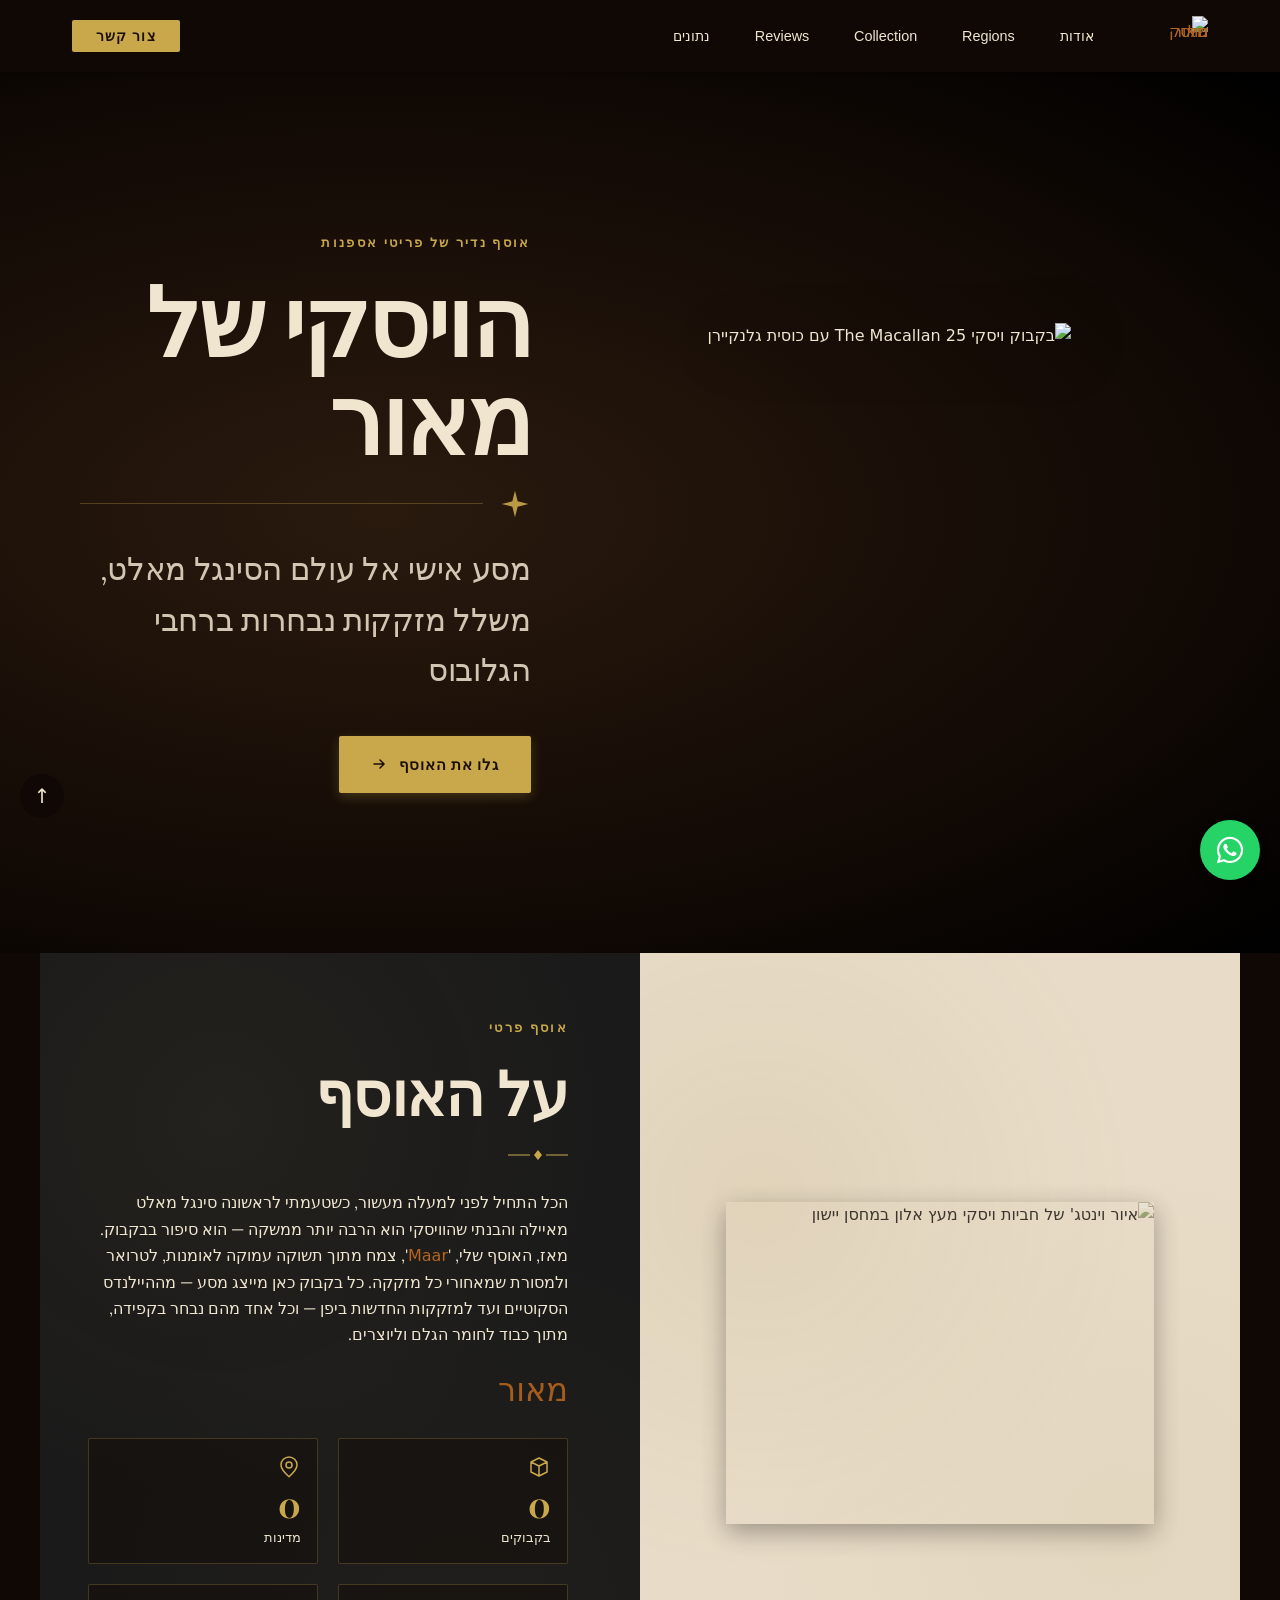
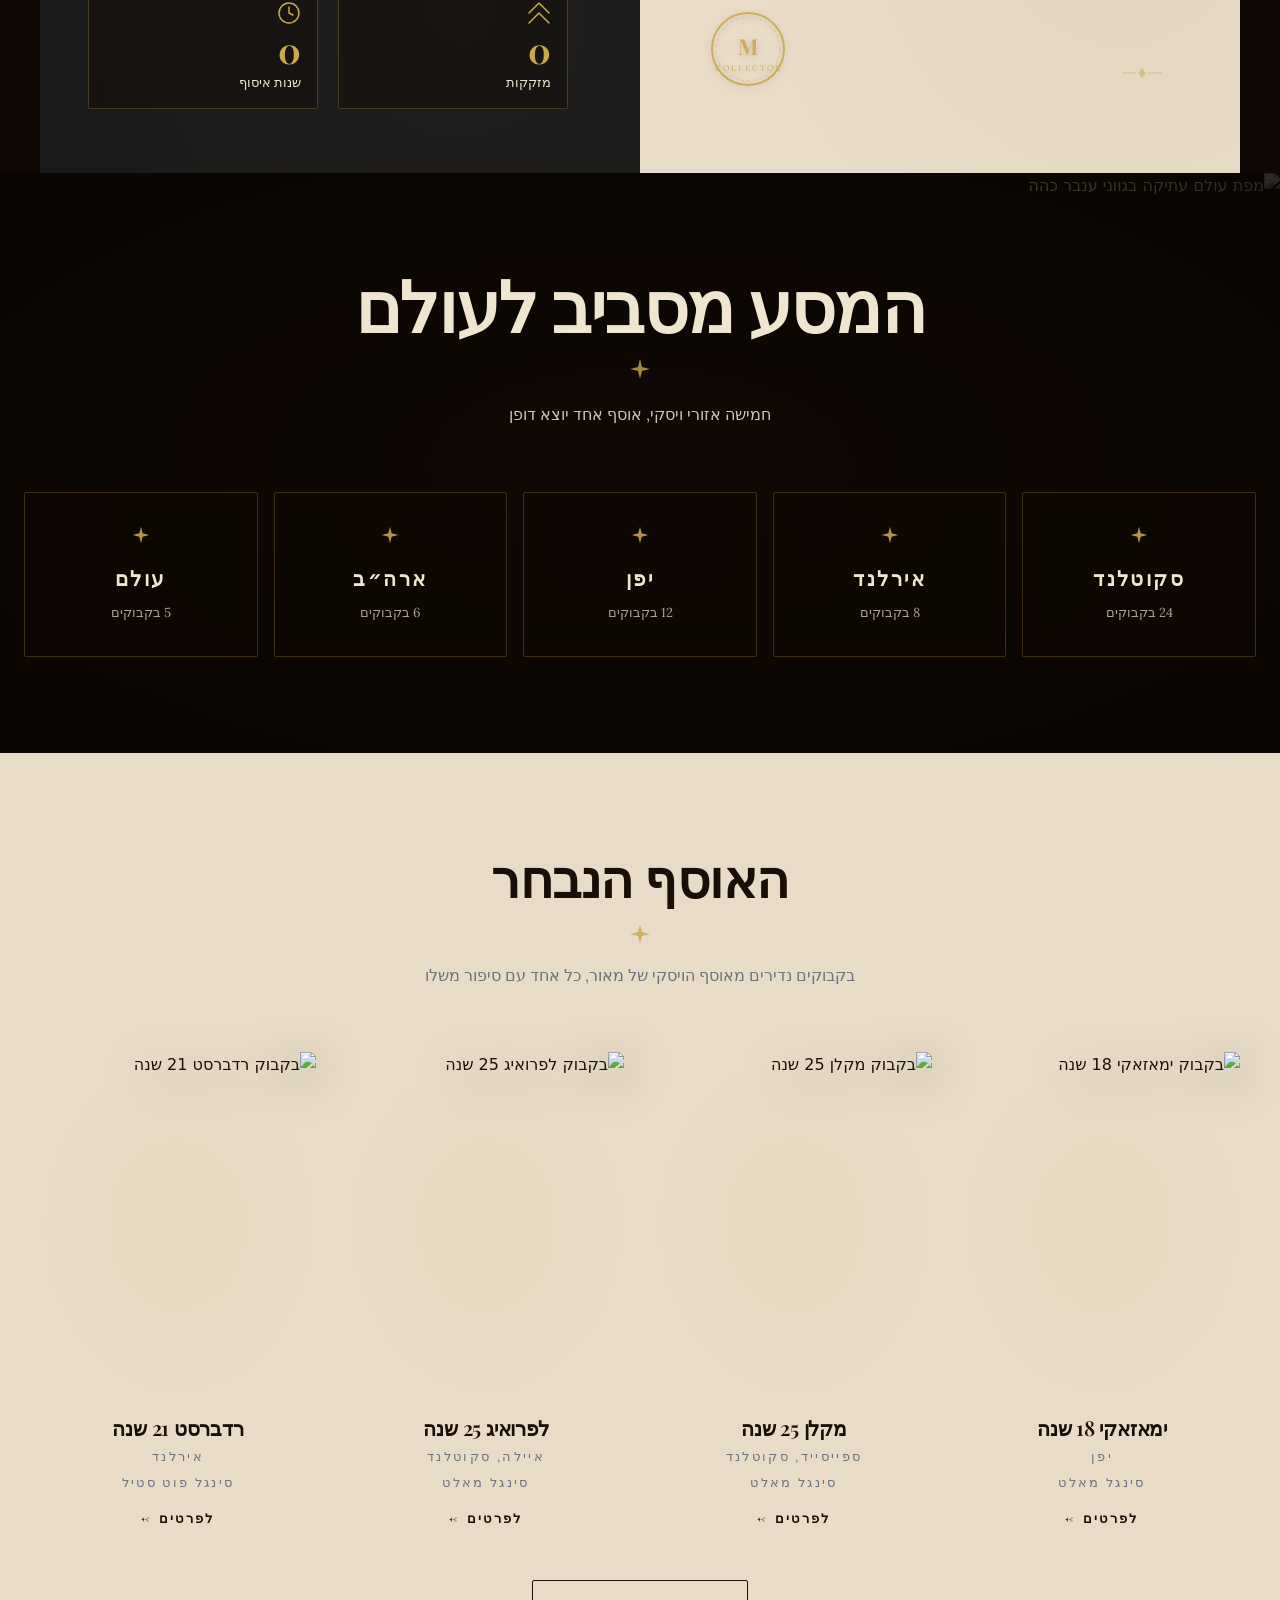
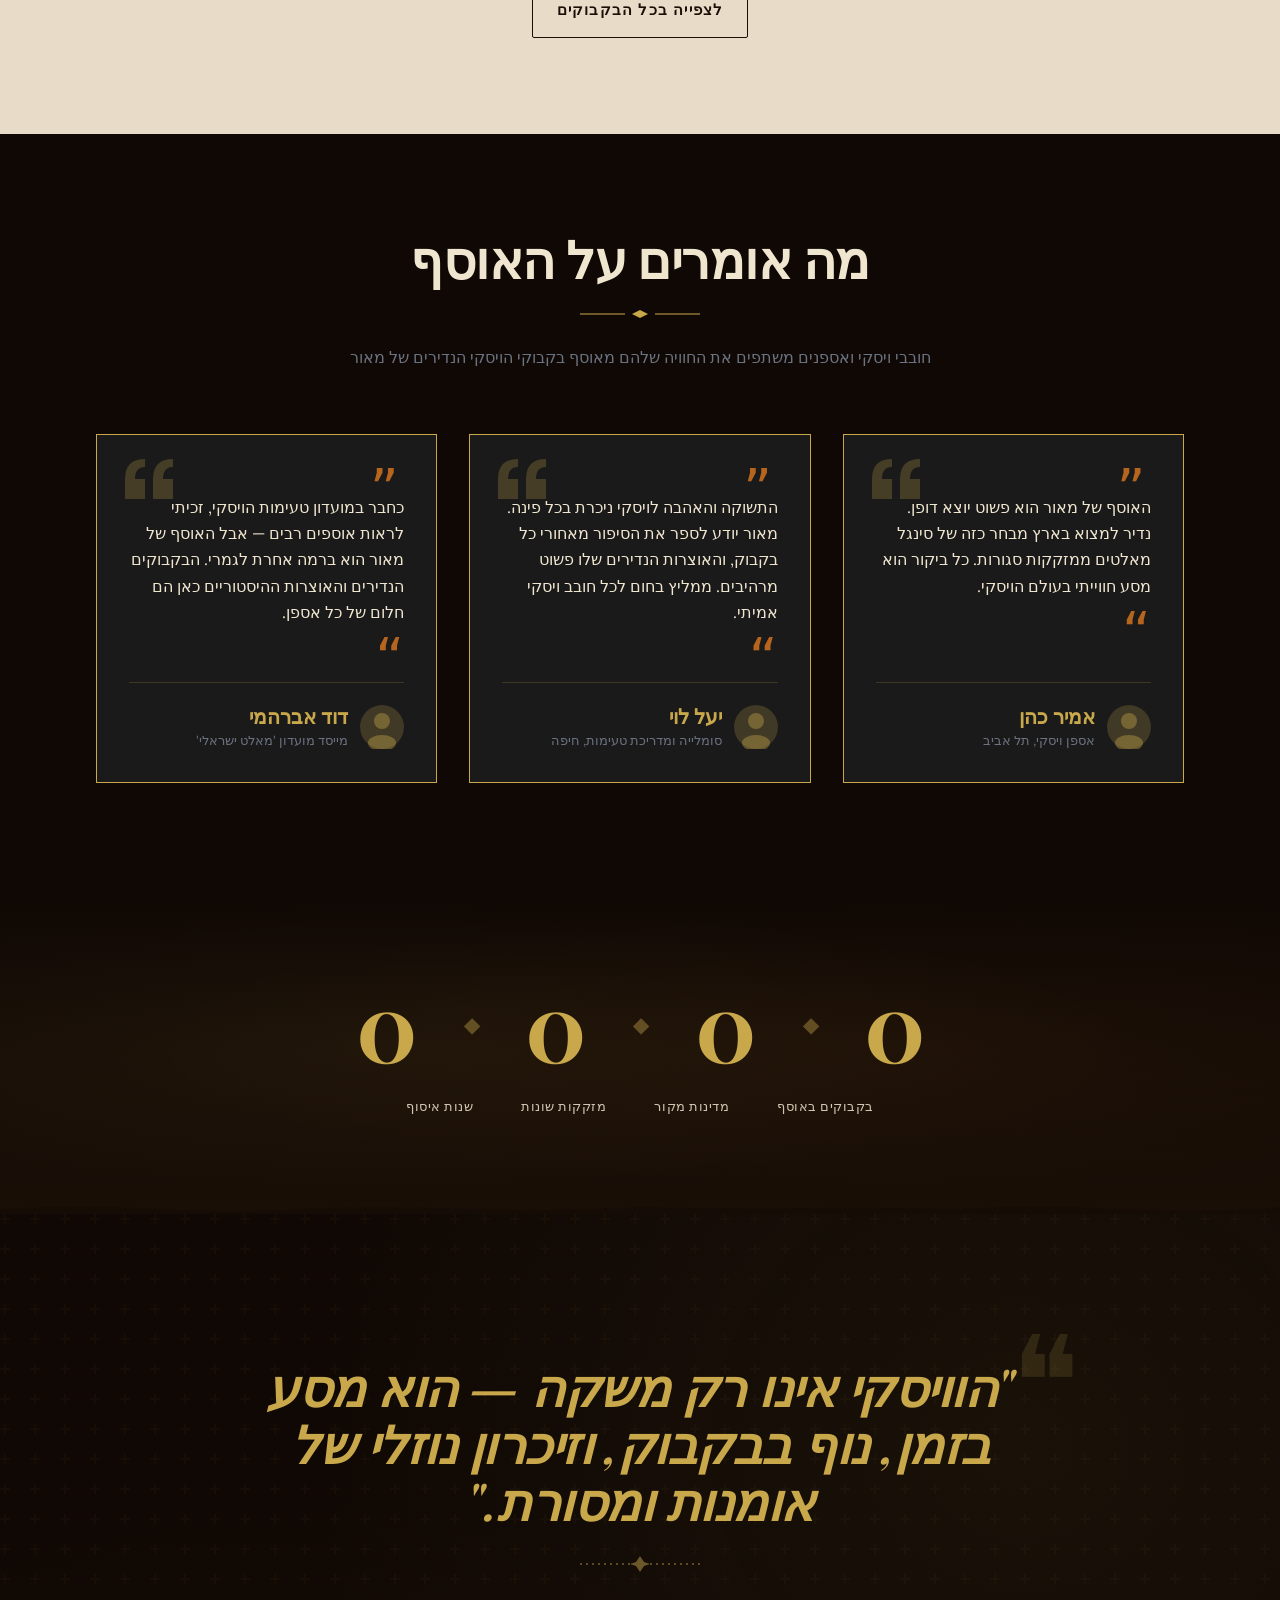
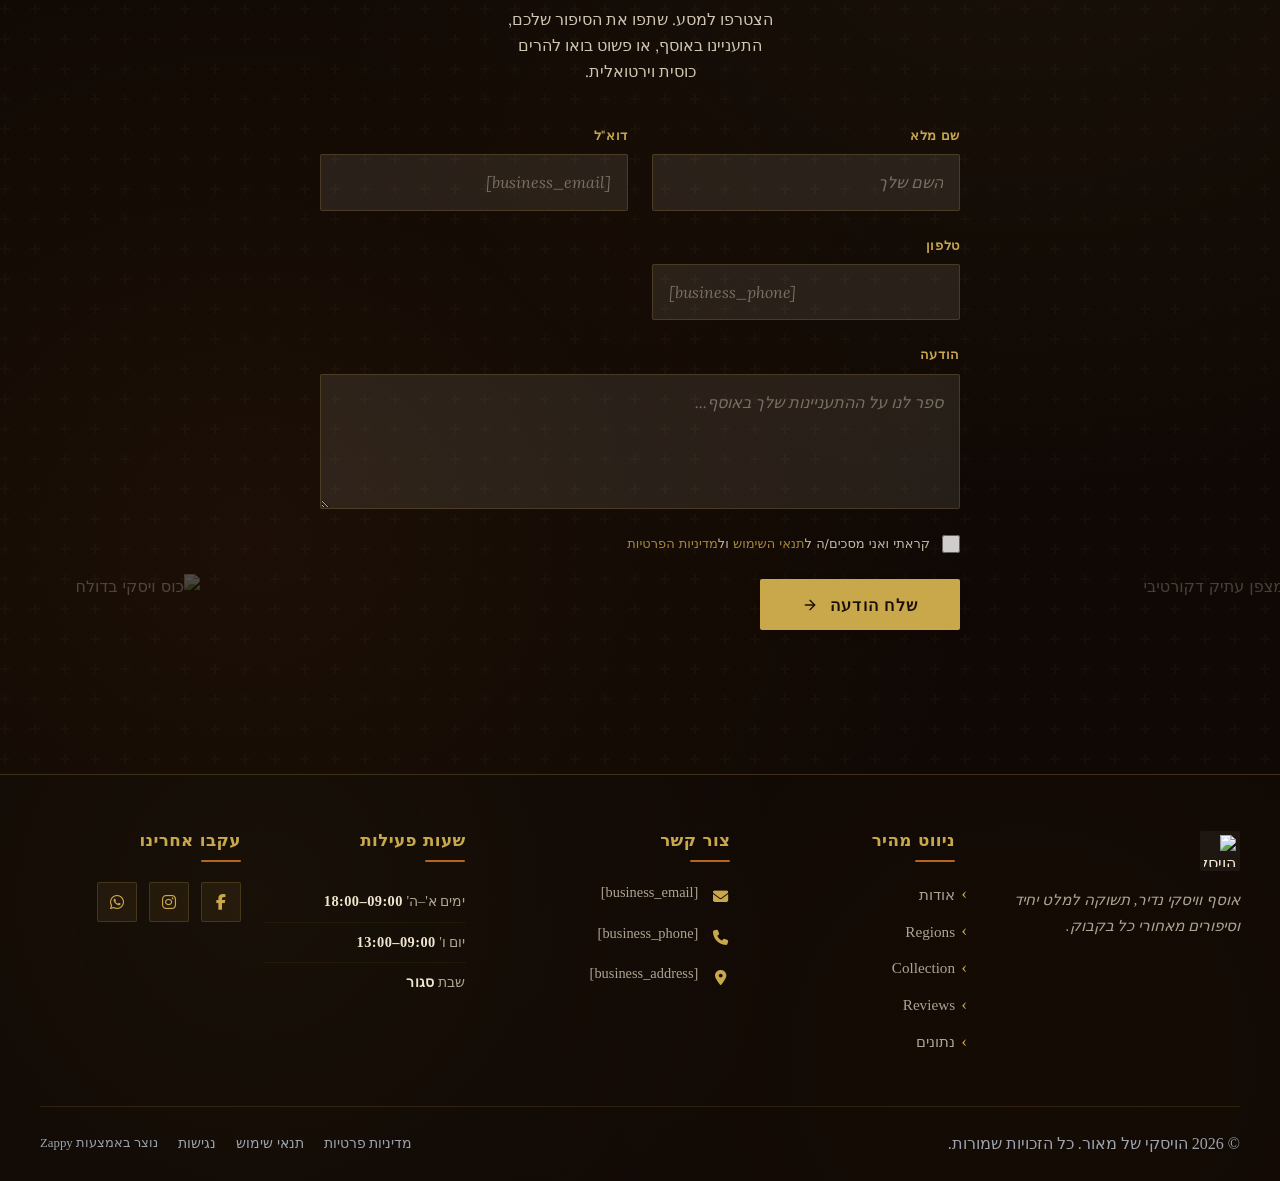
==== commit 227f38be: "Background sync: Progressive GitHub Sync" ====
--- a/index.html
+++ b/index.html
@@ -905,12 +905,12 @@
 </script>
   
   <main id="main">
-    <section data-band-index="0" id="hero" class="editorial-section index-hero-section" data-layout-spec="בית-hero" data-hero-type="side-by-side">
+    <section data-band-index="0" id="hero" class="editorial-section index-hero-section" data-layout-spec="בית-hero" data-hero-type="side-by-side" data-zappy-cinematic-story="story-8f0f7f8a21f5-90" data-story-state="pending" data-story-label="הויסקי של מאור product story">
   <div class="editorial-grid index-hero-grid">
     <figure class="editorial-media index-hero-media">
-      <img loading="eager" fetchpriority="high" data-placeholder="index-hero-hero-image-1" data-context="The Macallan 25 Years Old single malt Scotch whisky bottle with gold foil capsule and white label, standing upright on a dark wooden disc base, accompanied by a Glencairn crystal glass filled with amber whisky. Composition: isolated cutout, eye-level, bottle centered-start with glass beside it. Framing: off-center toward start side, generous negative space on end side for headline text. Background: transparent over deep dark brown gradient. Treatment: background-removed cutout" data-treatment="background-removed cutout" data-dominant-color="#8b4513" data-aspect-ratio="3:2" class="cutout" alt="בקבוק ויסקי The Macallan 25 עם כוסית גלנקיירן" width="1200" height="800" src="/assets/site-index-hero-hero-image-1.webp" decoding="async">
+      <div data-story-stage=""><img loading="eager" fetchpriority="high" data-placeholder="index-hero-hero-image-1" data-context="The Macallan 25 Years Old single malt Scotch whisky bottle with gold foil capsule and white label, standing upright on a dark wooden disc base, accompanied by a Glencairn crystal glass filled with amber whisky. Composition: isolated cutout, eye-level, bottle centered-start with glass beside it. Framing: off-center toward start side, generous negative space on end side for headline text. Background: transparent over deep dark brown gradient. Treatment: background-removed cutout" data-treatment="background-removed cutout" data-dominant-color="#8b4513" data-aspect-ratio="3:2" class="cutout" alt="בקבוק ויסקי The Macallan 25 עם כוסית גלנקיירן" width="1200" height="800" src="/assets/site-index-hero-hero-image-1.webp" data-story-poster="" decoding="async"></div>
     </figure>
-    <div class="editorial-text index-hero-text">
+    <div data-story-chapters=""><div class="editorial-text index-hero-text" data-story-chapter="">
       <p class="eyebrow">אוסף נדיר של פריטי אספנות</p>
       <h1 class="display-xl" data-split-text="lines" data-split-mask="">הויסקי של מאור</h1>
       <div class="index-hero-divider" aria-hidden="true">
@@ -921,7 +921,7 @@
         <span>גלו את האוסף</span>
         <svg xmlns="http://www.w3.org/2000/svg" width="16" height="16" viewBox="0 0 16 16"><path d="M3 8h10M9 4l4 4-4 4" stroke="#1a0f07" stroke-width="1.5" fill="none" stroke-linecap="round"></path></svg>
       </a>
-    </div>
+    </div></div>
   </div>
 </section>
 
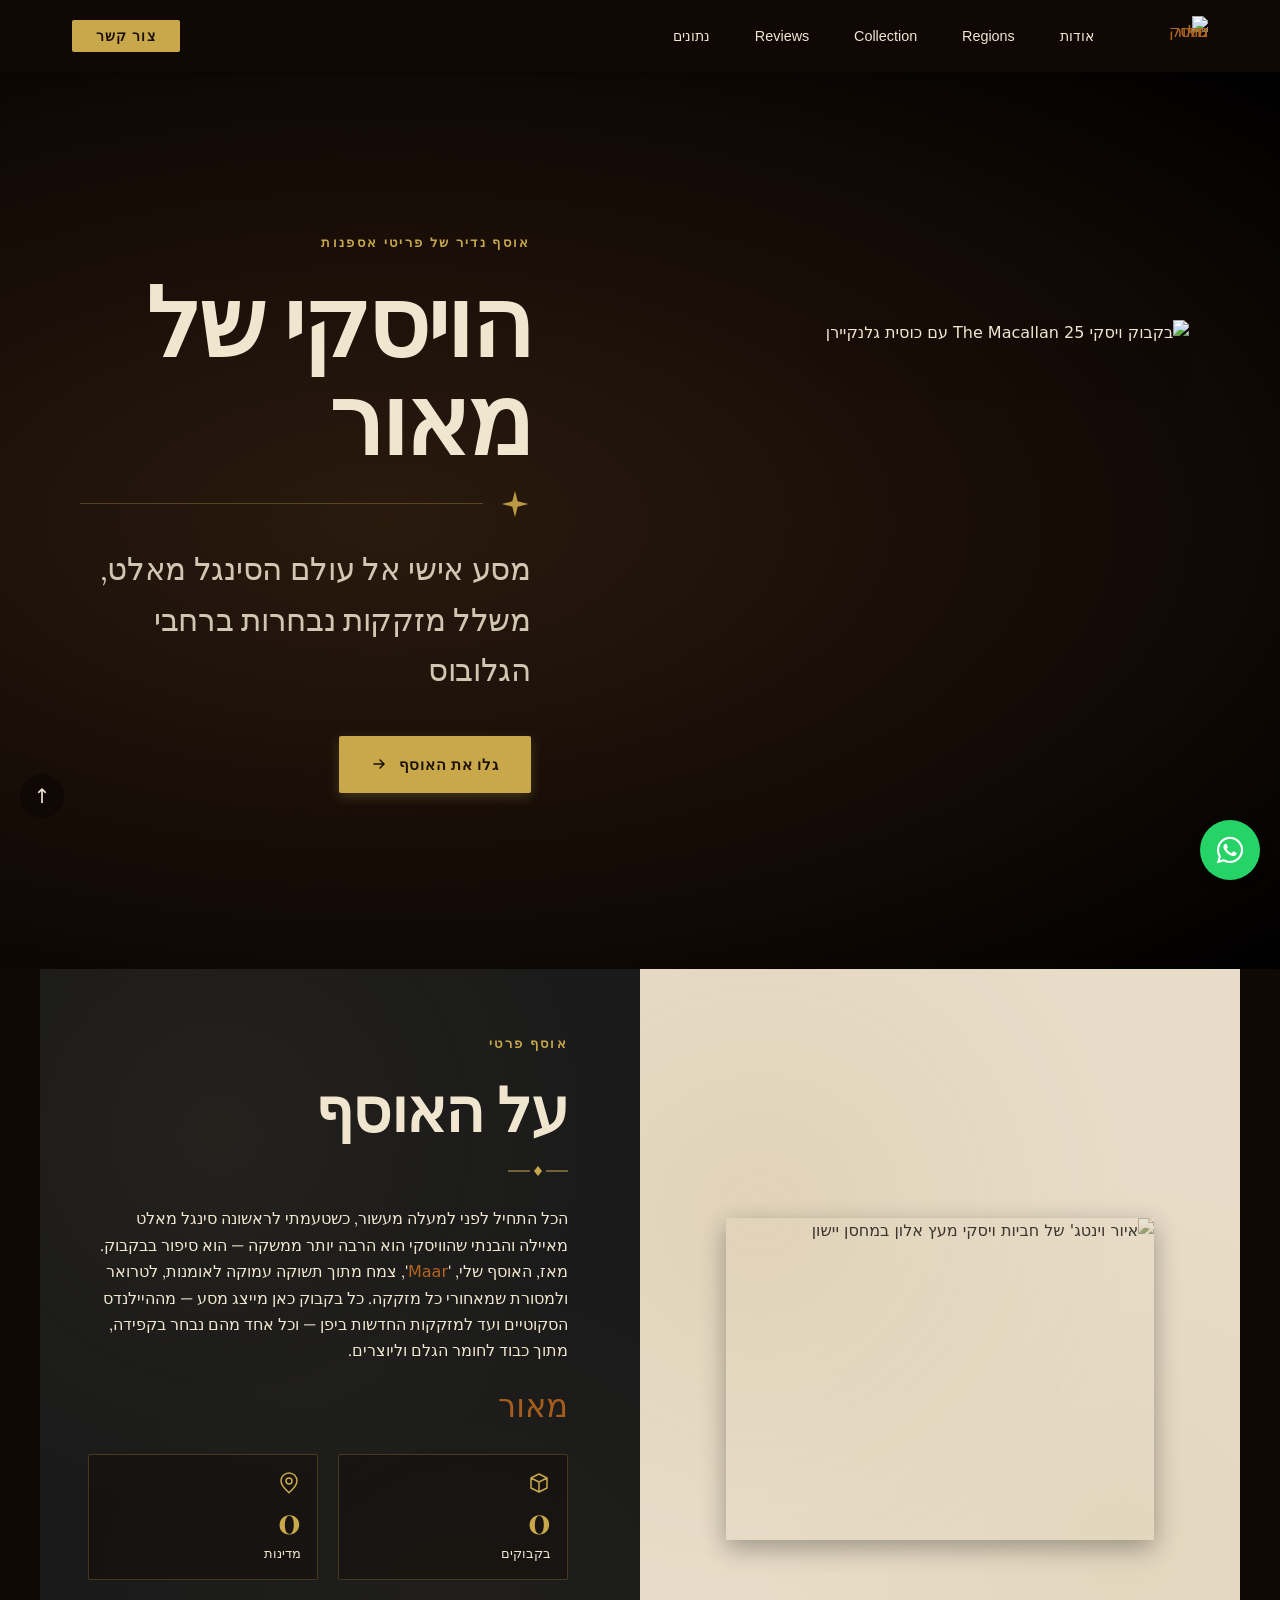
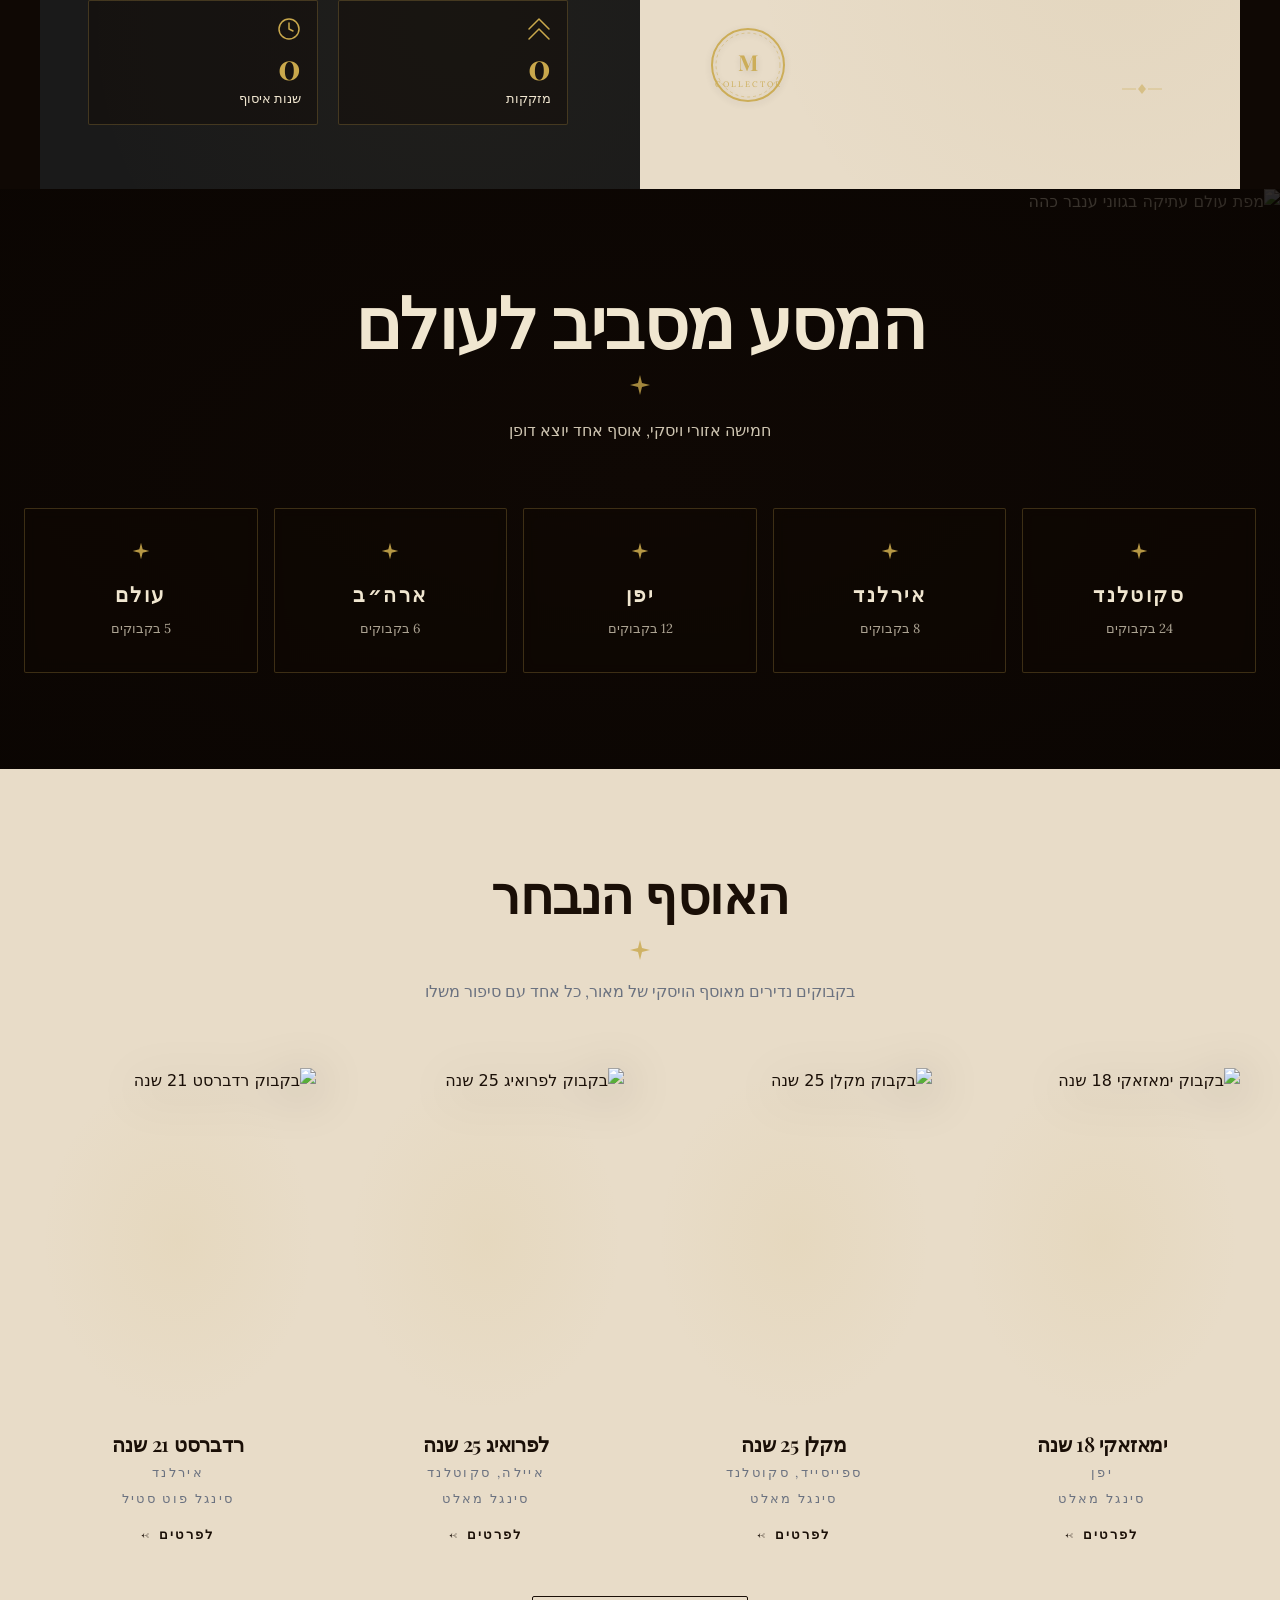
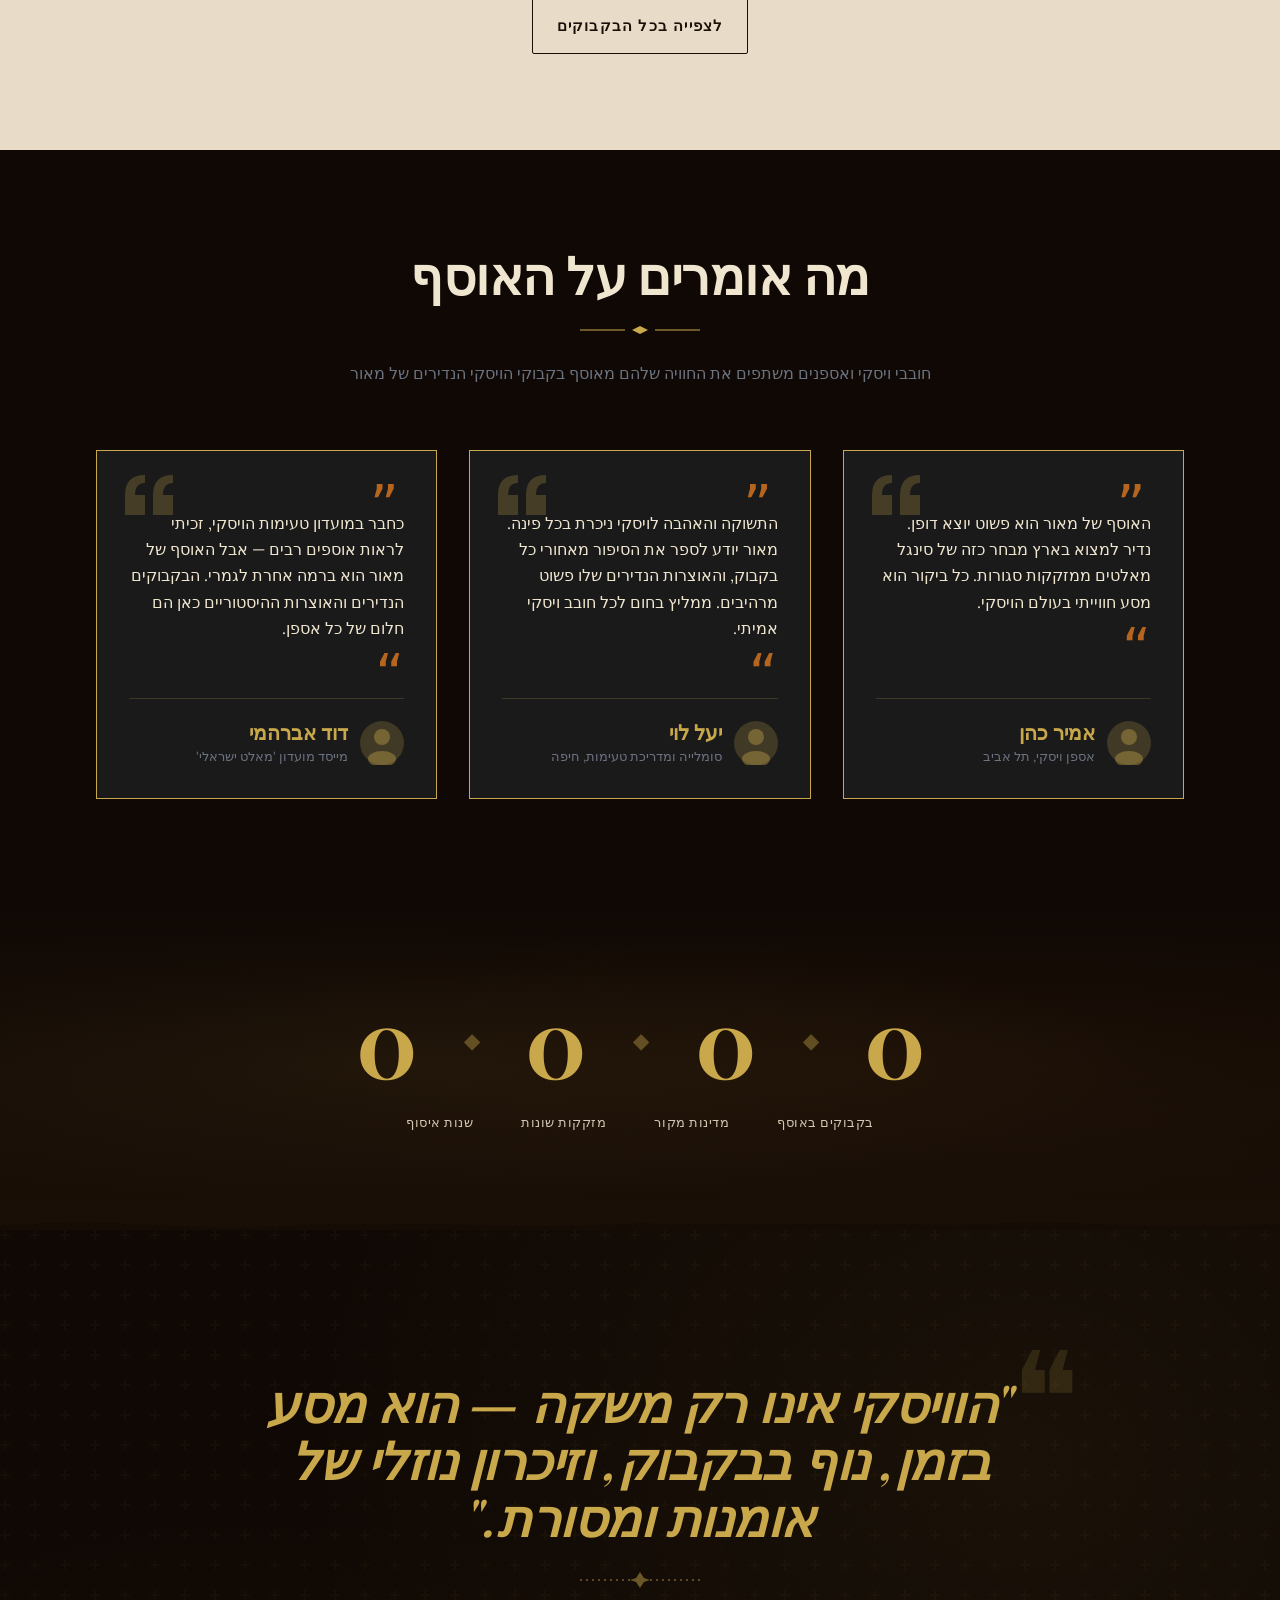
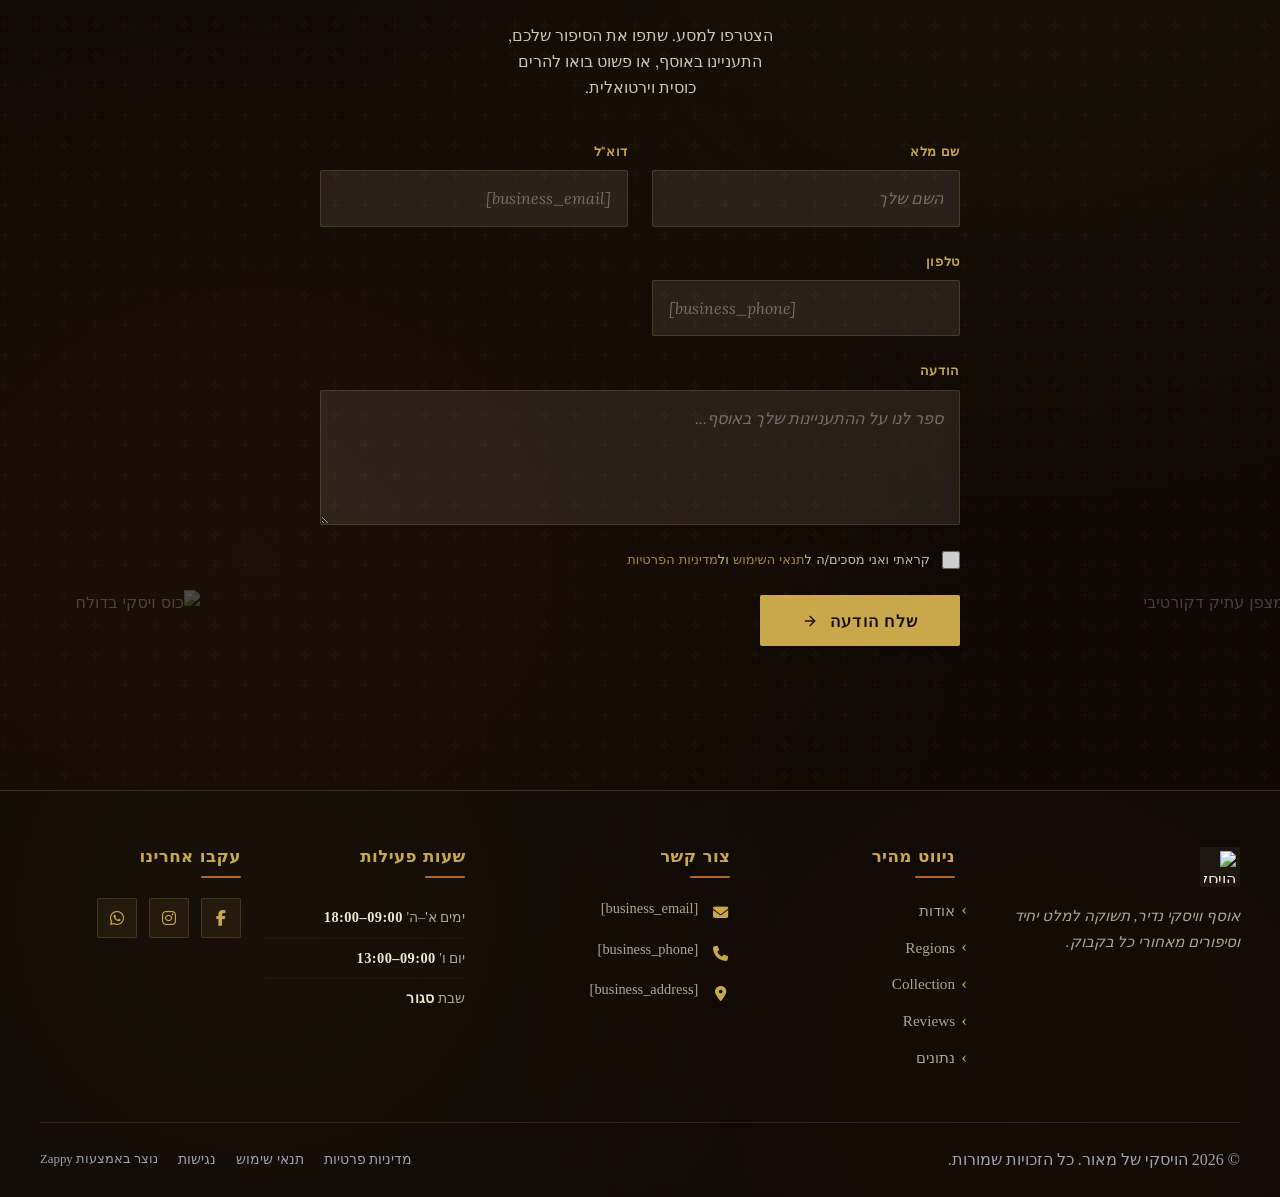
==== commit cbeb3aaf: "Incremental sync: 1 page(s) — update_element" ====
--- a/index.html
+++ b/index.html
@@ -908,20 +908,20 @@
     <section data-band-index="0" id="hero" class="editorial-section index-hero-section" data-layout-spec="בית-hero" data-hero-type="side-by-side" data-zappy-cinematic-story="story-8f0f7f8a21f5-90" data-story-state="pending" data-story-label="הויסקי של מאור product story">
   <div class="editorial-grid index-hero-grid">
     <figure class="editorial-media index-hero-media">
-      <div data-story-stage=""><img loading="eager" fetchpriority="high" data-placeholder="index-hero-hero-image-1" data-context="The Macallan 25 Years Old single malt Scotch whisky bottle with gold foil capsule and white label, standing upright on a dark wooden disc base, accompanied by a Glencairn crystal glass filled with amber whisky. Composition: isolated cutout, eye-level, bottle centered-start with glass beside it. Framing: off-center toward start side, generous negative space on end side for headline text. Background: transparent over deep dark brown gradient. Treatment: background-removed cutout" data-treatment="background-removed cutout" data-dominant-color="#8b4513" data-aspect-ratio="3:2" class="cutout" alt="בקבוק ויסקי The Macallan 25 עם כוסית גלנקיירן" width="1200" height="800" src="/assets/site-index-hero-hero-image-1.webp" data-story-poster="" decoding="async"></div>
+      <div data-story-stage="" data-zappy-image-frame-synced="true" style="width: 600px !important; max-width: 100% !important; height: 400px !important; flex: 0 0 auto !important; align-self: flex-start !important;"><div data-zappy-zoom-wrapper="true" data-element-id="img-1783756249559-l7wzae142" data-element-type="image" data-zappy-zoom-wrapper-width="600px" data-zappy-zoom-wrapper-height="400px" data-zappy-zoom-wrapper-width-mode="full" data-zappy-zoom-wrapper-align="center" data-zappy-zoom-clip="true" data-zappy-wrapper-margins-applied="true" class="zappy-resizable-hover" style="position: absolute !important; overflow: hidden !important; width: 100% !important; max-width: none !important; margin-left: 0px !important; margin-right: 0px !important; height: 100% !important; display: block !important; top: 0px !important; left: 0px !important; z-index: 1 !important;"><img loading="eager" fetchpriority="high" data-placeholder="index-hero-hero-image-1" data-context="The Macallan 25 Years Old single malt Scotch whisky bottle with gold foil capsule and white label, standing upright on a dark wooden disc base, accompanied by a Glencairn crystal glass filled with amber whisky. Composition: isolated cutout, eye-level, bottle centered-start with glass beside it. Framing: off-center toward start side, generous negative space on end side for headline text. Background: transparent over deep dark brown gradient. Treatment: background-removed cutout" data-treatment="background-removed cutout" data-dominant-color="#8b4513" data-aspect-ratio="3:2" class="cutout" alt="בקבוק ויסקי The Macallan 25 עם כוסית גלנקיירן" width="1200" height="800" src="/assets/site-index-hero-hero-image-1.webp" data-story-poster="" data-element-type="image" data-element-id="img-1783756249559-l7wzae142" data-zappy-zoom="1" style="object-position: 50% 50%; object-fit: cover !important; margin: 0px !important; position: absolute !important; left: 0% !important; top: 0% !important; width: 100% !important; height: 100% !important; max-width: none !important; max-height: none !important; display: block !important;" decoding="async"></div></div>
     </figure>
     <div data-story-chapters=""><div class="editorial-text index-hero-text" data-story-chapter="">
       <p class="eyebrow">אוסף נדיר של פריטי אספנות</p>
-      <h1 class="display-xl" data-split-text="lines" data-split-mask="">הויסקי של מאור</h1>
+      <h1 class="display-xl" data-split-text="lines" data-split-mask="" aria-label="הויסקי של מאור"><div aria-hidden="true" style="position: relative; display: block; text-align: start; overflow: clip;"><div aria-hidden="true" style="position: relative; display: block; text-align: start; translate: none; rotate: none; scale: none; opacity: 1; transform: translate(0px, 0px);">הויסקי של מאור</div></div></h1>
       <div class="index-hero-divider" aria-hidden="true">
         <svg xmlns="http://www.w3.org/2000/svg" width="24" height="24" viewBox="0 0 24 24"><polygon points="12,2 14,10 22,12 14,14 12,22 10,14 2,12 10,10" fill="#c9a84c"></polygon></svg>
       </div>
       <h3 class="index-hero-subtitle">מסע אישי אל עולם הסינגל מאלט, משלל מזקקות נבחרות ברחבי הגלובוס</h3>
-      <a href="#collection" class="btn-primary index-hero-cta">
+      <p class="zappy-editable"><a href="#collection" class="btn-primary index-hero-cta" data-element-type="button" data-element-id="btn-1783756249557-p6hecy7t4" data-native-element="true">
         <span>גלו את האוסף</span>
         <svg xmlns="http://www.w3.org/2000/svg" width="16" height="16" viewBox="0 0 16 16"><path d="M3 8h10M9 4l4 4-4 4" stroke="#1a0f07" stroke-width="1.5" fill="none" stroke-linecap="round"></path></svg>
       </a>
-    </div></div>
+    </p></div></div>
   </div>
 </section>
 
@@ -1454,4 +1454,146 @@
       }, 500);
     })();
     </script>
+
+    <script>
+    (function(){
+      var _applied=false;
+      function _isHeroBg(w){var img=w.querySelector('img');if(img&&(img.getAttribute('data-hero-bg')==='true'||img.getAttribute('data-hero-background')==='true'))return true;var p=(w.style.position||'').replace(/\s*!important\s*/g,'').trim();var ww=(w.style.width||'').replace(/\s*!important\s*/g,'').trim();var hh=(w.style.height||'').replace(/\s*!important\s*/g,'').trim();return p==='absolute'&&ww==='100%'&&hh==='100%';}
+      function fixDesktopWrappers(){
+        // No-op: desktop wrapper restoration is handled by ZAPPY_PUBLISHED_ZOOM_WRAPPER_RUNTIME
+        // in script.js (restoreWrapperDimensions). The old inflation logic here was expanding
+        // small wrappers (e.g. 139px logo wrappers) to their parent width, conflicting with
+        // the correct stored dimensions.
+      }
+      function _parsePos(s){var x=50,y=50;try{var m=(s||'').match(/(-?d+(?:.d+)?)%s+(-?d+(?:.d+)?)%/);if(m){x=parseFloat(m[1]);y=parseFloat(m[2]);}}catch(e){}if(!isFinite(x))x=50;if(!isFinite(y))y=50;return{x:Math.max(0,Math.min(100,x)),y:Math.max(0,Math.min(100,y))};}
+      function _coverPct(iA,cA){if(!isFinite(iA)||iA<=0||!isFinite(cA)||cA<=0)return{w:100,h:100};if(iA>=cA)return{w:(iA/cA)*100,h:100};return{w:100,h:(cA/iA)*100};}
+      function applyMobile(){
+        if(_applied)return;_applied=true;
+        document.querySelectorAll('[data-zappy-zoom-wrapper="true"]').forEach(function(w){
+          if(_isHeroBg(w))return;
+          var cw=w.style.getPropertyValue('width');
+          var _sW=parseFloat(w.getAttribute('data-zappy-zoom-wrapper-width'))||0;
+          var _sH=parseFloat(w.getAttribute('data-zappy-zoom-wrapper-height'))||0;
+          if(!cw&&!(_sW>0&&_sH>0))return;
+          if(!w._zappyDesktop)w._zappyDesktop={wStyle:w.getAttribute('style')};
+          var img=w.querySelector('img');
+          if(!img)return;
+          if(!img._zappyDesktop)img._zappyDesktop={src:img.getAttribute('src'),style:img.getAttribute('style')};
+          var mobileZoomStr=img.getAttribute('data-zappy-mobile-zoom');
+          var mobileZoom=parseFloat(mobileZoomStr);
+          var mobileSrc=img.getAttribute('data-zappy-mobile-src');
+          var mobilePos=img.getAttribute('data-zappy-mobile-object-position');
+          var parentOvf=w.parentElement?((w.parentElement.style.overflow||'')+(window.getComputedStyle(w.parentElement).overflow||'')).trim():'';
+          var inConstrainedParent=parentOvf.indexOf('hidden')!==-1||parentOvf.indexOf('clip')!==-1;
+          if(inConstrainedParent){
+            w.style.setProperty('max-width','100%','important');
+          }else{
+            w.style.setProperty('width','100%','important');
+            w.style.setProperty('max-width','100%','important');
+          }
+          if(mobileSrc)img.src=mobileSrc;
+          function _applyZoomCrop(_img,_w,_ePos,_eZoom){
+            var rect=_w.getBoundingClientRect();
+            if(!rect||!rect.width||!rect.height)return;
+            var nW=_img.naturalWidth||0,nH=_img.naturalHeight||0;
+            if(!(nW>0&&nH>0))return;
+            var iA=nW/nH,cA=rect.width/rect.height;
+            var cv=_coverPct(iA,cA);
+            var wP=100,hP=100;
+            if(_eZoom>=1){wP=cv.w*_eZoom;hP=cv.h*_eZoom;}
+            else{var t2=(_eZoom-0.5)/0.5;if(!isFinite(t2))t2=0;t2=Math.max(0,Math.min(1,t2));wP=100+t2*(cv.w-100);hP=100+t2*(cv.h-100);}
+            var p2=_parsePos(_ePos);
+            var lP=(100-wP)*(p2.x/100);
+            var tP=(100-hP)*(p2.y/100);
+            _img.style.setProperty('position','absolute','important');
+            _img.style.setProperty('left',lP+'%','important');
+            _img.style.setProperty('top',tP+'%','important');
+            _img.style.setProperty('width',wP+'%','important');
+            _img.style.setProperty('height',hP+'%','important');
+            _img.style.setProperty('max-width','none','important');
+            _img.style.setProperty('max-height','none','important');
+            _img.style.setProperty('display','block','important');
+            _img.style.setProperty('object-fit',_eZoom<1?'fill':'cover','important');
+            _img.style.setProperty('transform','none','important');
+            _img.style.setProperty('margin','0','important');
+          }
+          if(_sW>0&&_sH>0){
+            var effZoom=(isFinite(mobileZoom)&&mobileZoom>0)?mobileZoom:(parseFloat(img.getAttribute('data-zappy-zoom'))||1);
+            var effPos=mobilePos||img.getAttribute('data-zappy-object-position')||img.style.objectPosition||'50% 50%';
+            w.style.setProperty('overflow','hidden','important');
+            w.style.setProperty('position','relative','important');
+            w.style.setProperty('width','100%','important');
+            w.style.setProperty('max-width','100%','important');
+            if(_sW>0&&_sH>0){w.style.setProperty('padding-bottom','0','important');w.style.setProperty('aspect-ratio',_sW+'/'+_sH,'important');w.style.setProperty('height','auto','important');}
+            _applyZoomCrop(img,w,effPos,effZoom);
+            if(!(img.complete&&img.naturalWidth>0)){
+              (function(_i,_w2,_p,_z){_i.addEventListener('load',function _ol(){_i.removeEventListener('load',_ol);try{_applyZoomCrop(_i,_w2,_p,_z);}catch(e){}});
+              })(img,w,effPos,effZoom);
+            }
+          }else{
+            if(!inConstrainedParent)w.style.setProperty('height','auto','important');
+            img.style.setProperty('position','relative','important');
+            img.style.setProperty('width','100%','important');
+            img.style.setProperty('height','auto','important');
+            img.style.setProperty('max-width','100%','important');
+            img.style.setProperty('max-height',inConstrainedParent?'none':'400px','important');
+            img.style.setProperty('object-fit','cover','important');
+            img.style.setProperty('left','0','important');
+            img.style.setProperty('top','0','important');
+            img.style.setProperty('transform','none','important');
+          }
+        });
+        document.querySelectorAll('img[data-zappy-mobile-src],img[data-zappy-mobile-object-position],img[data-zappy-mobile-zoom]').forEach(function(img){
+          var zw=img.closest('[data-zappy-zoom-wrapper="true"]');
+          if(zw&&!_isHeroBg(zw))return;
+          if(!img._zappyDesktop)img._zappyDesktop={src:img.getAttribute('src'),style:img.getAttribute('style')};
+          var mobileSrc=img.getAttribute('data-zappy-mobile-src');
+          var mobilePos=img.getAttribute('data-zappy-mobile-object-position');
+          var mobileZoom=parseFloat(img.getAttribute('data-zappy-mobile-zoom'));
+          if(mobileSrc)img.src=mobileSrc;
+          if(mobilePos)img.style.setProperty('object-position',mobilePos,'important');
+          if(mobileZoom>1){
+            img.style.setProperty('transform','scale('+mobileZoom+')','important');
+            img.style.setProperty('transform-origin',mobilePos||'50% 50%','important');
+            var p=img.parentElement;
+            if(p)p.style.setProperty('overflow','hidden','important');
+          }
+        });
+      }
+      function revertDesktop(){
+        if(!_applied)return;_applied=false;
+        document.querySelectorAll('[data-zappy-zoom-wrapper="true"]').forEach(function(w){
+          if(w._zappyDesktop&&w._zappyDesktop.wStyle!=null){w.setAttribute('style',w._zappyDesktop.wStyle);}
+          var img=w.querySelector('img');
+          if(img&&img._zappyDesktop){
+            if(img._zappyDesktop.src!=null)img.setAttribute('src',img._zappyDesktop.src);
+            if(img._zappyDesktop.style!=null)img.setAttribute('style',img._zappyDesktop.style);
+            else img.removeAttribute('style');
+          }
+        });
+        document.querySelectorAll('img[data-zappy-mobile-src],img[data-zappy-mobile-object-position],img[data-zappy-mobile-zoom]').forEach(function(img){
+          var zw=img.closest('[data-zappy-zoom-wrapper="true"]');
+          if(zw&&!_isHeroBg(zw))return;
+          if(img._zappyDesktop){
+            if(img._zappyDesktop.src!=null)img.setAttribute('src',img._zappyDesktop.src);
+            if(img._zappyDesktop.style!=null)img.setAttribute('style',img._zappyDesktop.style);
+            else img.removeAttribute('style');
+          }
+        });
+        _fixHeroBgWrappers();
+        fixDesktopWrappers();
+      }
+      function _fixHeroBgWrappers(){var isMob=window.innerWidth<=768;document.querySelectorAll('[data-zappy-zoom-wrapper="true"]').forEach(function(w){if(!_isHeroBg(w))return;w.style.setProperty('position','absolute','important');w.style.setProperty('top','0','important');w.style.setProperty('left','0','important');w.style.setProperty('width','100%','important');w.style.setProperty('height','100%','important');w.style.setProperty('max-width','none','important');w.style.setProperty('overflow','hidden','important');w.setAttribute('data-zappy-zoom-wrapper-width-mode','full');var img=w.querySelector('img');if(img){img.style.setProperty('width','100%','important');img.style.setProperty('height','100%','important');img.style.setProperty('object-fit','cover','important');img.style.setProperty('position','relative','important');img.style.setProperty('top','0','important');img.style.setProperty('left','0','important');img.style.setProperty('max-width','none','important');img.style.setProperty('max-height','none','important');img.style.setProperty('display','block','important');if(isMob){var mSrc=img.getAttribute('data-zappy-mobile-src');var mPos=img.getAttribute('data-zappy-mobile-object-position');var mZoom=parseFloat(img.getAttribute('data-zappy-mobile-zoom'));if(mSrc){if(!img._zappyDesktop)img._zappyDesktop={src:img.getAttribute('src'),style:img.getAttribute('style')};img.src=mSrc;}if(mPos)img.style.setProperty('object-position',mPos,'important');if(mZoom>1){img.style.setProperty('transform','scale('+mZoom+')','important');img.style.setProperty('transform-origin',mPos||'50% 50%','important');}}}});}
+      function init(){
+        _fixHeroBgWrappers();
+        var mq=window.matchMedia('(max-width:768px)');
+        function onChange(e){if(e.matches)applyMobile();else revertDesktop();}
+        if(mq.matches)applyMobile();
+        else fixDesktopWrappers();
+        try{mq.addEventListener('change',onChange);}catch(e){mq.addListener(onChange);}
+      }
+      if(document.readyState==='loading')document.addEventListener('DOMContentLoaded',init);
+      else setTimeout(init,50);
+    })();
+    </script>
 </body></html>
